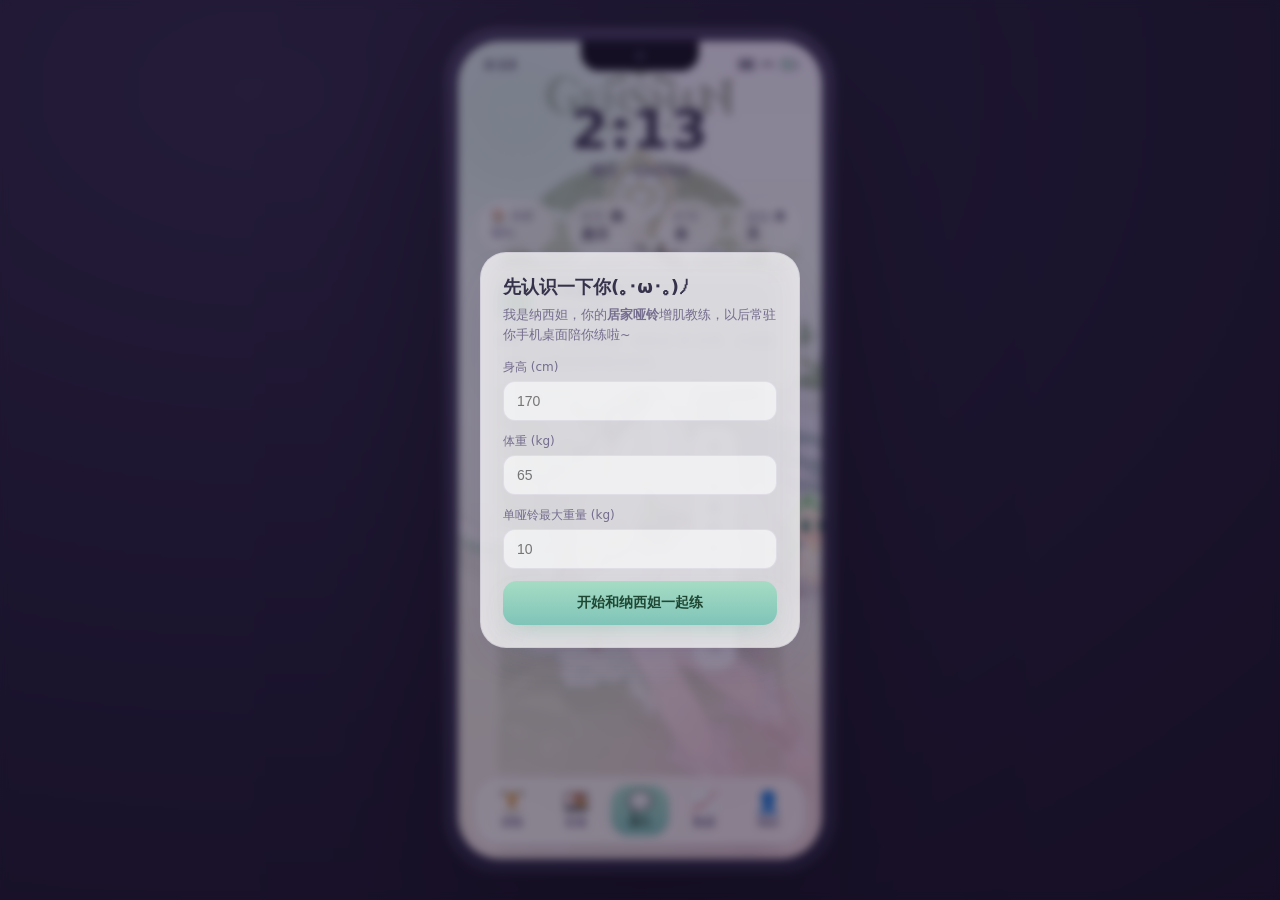
==== index.html @ 80662815 "v7.8: AI 视觉识别（可插拔+二次校验+降级）+ 自定义动作 + 体重曲线 + 分层 SVG 自绘桌宠形象，129 项自检全通过 由 tools/push.js 提交" ====
<!DOCTYPE html>
<!--
  薄肌日记 v7.8 · 桌宠常驻「居家哑铃」健身 App
  主界面 = 手机桌面常驻二次元桌宠（纳西妲，沿用 v6 官方素材，溯源见 assets/CREDITS.md）
  角色素材：miHoYo《原神》纳西妲官方立绘/头像（static.wikia.nocookie.net/gensin-impact，经 Fandom API 获取直链）
  纯前端单页 · localStorage 持久化 · 无构建步骤
-->
<html lang="zh-CN">
<head>
<meta charset="UTF-8">
<meta name="viewport" content="width=device-width, initial-scale=1.0, viewport-fit=cover">
<meta name="theme-color" content="#F3F0FB">
<link rel="manifest" href="manifest.json">
<link rel="apple-touch-icon" href="assets/icon.svg">
<title>薄肌日记 · 纳西妲的居家哑铃健身桌宠</title>
<link rel="stylesheet" href="styles.css">
</head>
<body>
<div class="stage">
  <!-- 手机外壳 mockup -->
  <div class="phone" id="phone">
    <div class="bezel">
      <div class="notch"><span class="cam"></span></div>
      <div class="screen" id="screen">

        <!-- 桌面壁纸（纳西妲官方卡，模糊作底） -->
        <div class="wallpaper" id="wallpaper"></div>
        <div class="glow g1"></div><div class="glow g2"></div><div class="glow g3"></div>

        <!-- 状态栏 -->
        <div class="statusbar">
          <span id="sb-time">9:41</span>
          <span class="sb-right"><i class="sig"></i><i class="wifi"></i><i class="bat"></i></span>
        </div>

        <!-- 桌面主屏（桌宠即主界面） -->
        <main class="homescreen" id="home">
          <div class="clock-widget">
            <div class="c-time" id="c-time">9:41</div>
            <div class="c-date" id="c-date">周日 · 9月27日</div>
          </div>
          <div class="home-stats" id="home-stats"><!-- 今日三连：训练日/已打卡/连续 --></div>
          <div class="home-card" id="home-today"><!-- 今日训练速览：一眼看到当天动作 --></div>

          <!-- 常驻浮层桌宠（可拖拽、吸附、记忆位置） -->
          <div class="pet" id="pet" role="button" aria-label="纳西妲桌宠" tabindex="0">
            <div class="pet-bubble" id="pet-bubble"></div>
            <div class="pet-body">
              <img class="pet-img" id="pet-img" src="assets/nahida-icon.webp" alt="纳西妲">
              <div class="pet-ring"></div>
              <div class="pet-mood" id="pet-mood">✦</div>
              <!-- 招牌发饰宝珠（纳西妲标志）+ 草元素粒子：让桌宠“活起来”（轻量 Live2D 等效） -->
              <span class="pet-akuma a1"></span>
              <span class="pet-akuma a2"></span>
            </div>
            <div class="pet-particles" aria-hidden="true"><i></i><i></i><i></i></div>
            <div class="pet-shadow"></div>
          </div>

          <!-- 底部 dock：从桌宠展开的各模块入口 -->
          <nav class="dock" id="dock">
            <button class="dock-item" data-go="training"><span class="di">🏋️</span><b>训练</b></button>
            <button class="dock-item" data-go="diet"><span class="di">🍱</span><b>饮食</b></button>
            <button class="dock-item pet-talk" id="pet-talk"><span class="di">💬</span><b>聊天</b></button>
            <button class="dock-item" data-go="data"><span class="di">📈</span><b>数据</b></button>
            <button class="dock-item" data-go="profile"><span class="di">👤</span><b>我的</b></button>
          </nav>
        </main>

        <!-- 助手对话面板（点宠物或聊天展开） -->
        <section class="panel assistant" id="assistant" aria-hidden="true">
          <header class="panel-head">
            <img class="ph-av" src="assets/nahida-icon.webp" alt="">
            <div class="ph-meta"><b>纳西妲</b><span id="ph-status">在线 · 你的增肌教练</span></div>
            <button class="ph-close" data-close="assistant">✕</button>
          </header>
          <div class="chat" id="chat"></div>
          <div class="quick" id="quick"></div>
          <div class="chat-input">
            <input id="chat-text" type="text" placeholder="问纳西妲任何训练/营养问题…" maxlength="80">
            <button id="chat-send">发送</button>
          </div>
        </section>

        <!-- 通用模块面板（训练/饮食/数据/我的） -->
        <section class="panel module" id="module" aria-hidden="true">
          <header class="panel-head">
            <button class="ph-back" data-close="module">‹</button>
            <div class="ph-meta"><b id="mod-title">模块</b><span id="mod-sub"></span></div>
            <button class="ph-close" data-close="module">✕</button>
          </header>
          <div class="mod-body" id="mod-body"></div>
        </section>

        <!-- 训练页内部：周历 + 当日动作（在 module 内渲染） -->
      </div>
    </div>
  </div>
</div>

<!-- 首启引导 -->
<div class="modal-mask" id="onboard" aria-hidden="true">
  <div class="modal">
    <h3>先认识一下你(｡･ω･｡)ﾉ</h3>
    <p class="sub">我是纳西妲，你的<b>居家哑铃</b>增肌教练，以后常驻你手机桌面陪你练啦~</p>
    <label>身高 (cm)<input id="ob-h" type="number" inputmode="decimal" placeholder="170"></label>
    <label>体重 (kg)<input id="ob-w" type="number" inputmode="decimal" placeholder="65"></label>
    <label>单哑铃最大重量 (kg)<input id="ob-d" type="number" inputmode="decimal" placeholder="10"></label>
    <button class="btn-grad" id="ob-save">开始和纳西妲一起练</button>
  </div>
</div>

<!-- 训练完成弹窗 -->
<div class="modal-mask" id="done-modal" aria-hidden="true">
  <div class="modal">
    <div class="done-emoji" id="done-emoji">🎉</div>
    <h3 id="done-title">今日训练完成！</h3>
    <p class="sub" id="done-sub"></p>
    <div class="done-stats" id="done-stats"></div>
    <button class="btn-grad" id="done-ok">收到~</button>
  </div>
</div>

<!-- 食物记录面板（v7.8 识别结果页：拍照/相册 → 条码/历史/本地库匹配 + 置信度 → 校正 → 确认） -->
<div class="modal-mask sheet" id="food-sheet" aria-hidden="true">
  <div class="modal">
    <h3>记录食物</h3>
    <p class="sub">拍照留档后按条码 / 历史 / 食物库匹配并标注置信度；低置信度会明确提示，名称份量热量都能改。</p>
    <div class="food-list" id="food-list"></div>
    <button class="btn-grad ghost" id="food-close">取消</button>
  </div>
</div>

<!-- 拍照取景隐藏入口（饮食页拍照记录用） -->

<!-- 组间休息计时器 -->
<div class="rest-timer hidden" id="rest-timer">
  <div class="rt-ring"><span id="rt-sec">60</span></div>
  <div class="rt-label">组间休息</div>
  <button id="rt-skip">跳过</button>
</div>

<!-- toast -->
<div class="toast hidden" id="toast"></div>

<script src="app.js"></script>
</body>
</html>
---- styles.css ----
/* ============================================================
   薄肌日记 v7 · styles.css
   手机外壳 mockup + 模拟桌面 + 常驻浮层桌宠（纳西妲）
   二次元玻璃拟态 · 霓虹 token（与 v6 一致）
   ============================================================ */
:root{
  --mint:#A6DCC4; --mint2:#7FC4B8; --pink:#E7A7BF; --pink2:#F3C3D4;
  --lav:#C2B6EA; --amber:#E9B47E;
  --bg1:#E6F2EC; --bg2:#ECE7F7; --bg3:#FBEAF1;
  --ink:#36324C; --ink2:#756D8E; --faint:#9F98B3;
  --glass:rgba(255,255,255,.6); --glass2:rgba(255,255,255,.78);
  --line:rgba(110,92,150,.12); --dash:rgba(110,92,150,.18);
  --sh:0 16px 46px -24px rgba(88,62,122,.34);
  --glow-mint:0 10px 26px -10px rgba(120,196,168,.5);
  --glow-pink:0 10px 26px -10px rgba(231,167,191,.44);
  --radius:26px; --radius-sm:16px;
  --ease:cubic-bezier(.22,.9,.3,1);
}
*{box-sizing:border-box;margin:0;padding:0;-webkit-tap-highlight-color:transparent;}
html,body{height:100%;}
body{
  font-family:"PingFang SC","Hiragino Sans GB","Microsoft YaHei",system-ui,sans-serif;
  background:radial-gradient(120% 120% at 20% 10%,#2a2440 0%,#171327 60%,#0e0b18 100%);
  color:var(--ink); display:flex; align-items:center; justify-content:center;
  min-height:100vh; padding:24px; overflow:hidden;
}

/* ---------- 手机外壳 ---------- */
.stage{perspective:1600px;}
.phone{filter:drop-shadow(0 40px 80px rgba(0,0,0,.55));}
.bezel{
  width:390px; height:844px; border-radius:54px; padding:13px;
  background:linear-gradient(160deg,#3a3354,#1c1830);
  position:relative; box-shadow:inset 0 0 0 2px rgba(255,255,255,.06), inset 0 2px 6px rgba(255,255,255,.12);
}
.notch{position:absolute; top:13px; left:50%; transform:translateX(-50%); width:118px; height:30px;
  background:#0c0a16; border-radius:0 0 18px 18px; z-index:60; display:flex; align-items:center; justify-content:center;}
.notch .cam{width:9px;height:9px;border-radius:50%;background:radial-gradient(circle at 35% 30%,#3a3a55,#0a0a14);box-shadow:0 0 0 2px rgba(255,255,255,.06);}
.screen{
  width:100%; height:100%; border-radius:42px; overflow:hidden; position:relative;
  background:#0e0b18; isolation:isolate;
}

/* ---------- 壁纸 ---------- */
.wallpaper{position:absolute; inset:0; z-index:0;
  background:url('assets/nahida-card.webp') center 18% / cover no-repeat;
  filter:saturate(.9) brightness(1.02);}
.wallpaper::after{content:""; position:absolute; inset:0;
  background:linear-gradient(180deg,rgba(236,228,251,.55) 0%,rgba(220,243,236,.35) 38%,rgba(252,230,240,.78) 100%);}
.glow{position:absolute; border-radius:50%; filter:blur(50px); z-index:1; opacity:.4; pointer-events:none;}
.glow.g1{width:240px;height:240px;background:var(--mint);top:-50px;left:-60px;}
.glow.g2{width:220px;height:220px;background:var(--pink);bottom:-30px;right:-50px;}
.glow.g3{width:180px;height:180px;background:var(--lav);top:42%;right:-40px;}

/* ---------- 状态栏 ---------- */
.statusbar{position:absolute; top:0; left:0; right:0; height:46px; z-index:30;
  display:flex; align-items:center; justify-content:space-between; padding:0 26px;
  font-size:13px; font-weight:600; color:var(--ink); pointer-events:none;}
.sb-right{display:flex; gap:6px; align-items:center;}
.sb-right i{display:block; width:15px; height:11px; opacity:.8;}
.sig{background:linear-gradient(90deg,var(--ink) 0 3px,transparent 3px 4px,var(--ink) 4px 7px,transparent 7px 8px,var(--ink) 8px 11px,transparent 11px 12px,var(--ink) 12px 15px); -webkit-mask:none;}
.wifi{background:radial-gradient(circle at 50% 100%,var(--ink) 0 60%,transparent 62%);clip-path:polygon(50% 0,100% 55%,80% 80%,50% 45%,20% 80%,0 55%);}
.bat{width:22px;height:11px;border:1.5px solid var(--ink);border-radius:3px;position:relative;background:linear-gradient(90deg,var(--mint) 0 75%,transparent 75%);}
.bat::after{content:"";position:absolute;right:-3px;top:3px;width:2px;height:5px;background:var(--ink);border-radius:0 2px 2px 0;}

/* ---------- 桌面主屏 ---------- */
.homescreen{position:absolute; inset:0; z-index:10; padding:54px 18px 18px;
  display:flex; flex-direction:column; align-items:center;}
.clock-widget{margin-top:8px; text-align:center;}
.c-time{font-size:54px; font-weight:700; letter-spacing:1px; color:var(--ink); text-shadow:0 2px 10px rgba(255,255,255,.5); line-height:1;}
.c-date{margin-top:6px; font-size:14px; color:var(--ink2); font-weight:600;}
.home-stats{display:flex; gap:10px; margin-top:18px;}
.hs-pill{background:var(--glass); backdrop-filter:blur(14px); border:1px solid var(--line);
  border-radius:999px; padding:8px 14px; font-size:12px; color:var(--ink2); box-shadow:var(--sh);}
.hs-pill b{color:var(--ink); font-size:14px;}

/* 今日训练速览卡（桌宠之家主信息） */
.home-card{width:100%; max-width:320px; margin-top:14px; padding:14px 16px;
  background:var(--glass2); backdrop-filter:blur(18px); border:1px solid var(--line);
  border-radius:var(--radius-sm); box-shadow:var(--sh); text-align:left;}
.hc-head{display:flex; align-items:center; gap:10px;}
.hc-ic{font-size:22px; width:38px; height:38px; flex:0 0 38px; display:flex; align-items:center; justify-content:center;
  background:linear-gradient(180deg,var(--mint),var(--mint2)); border-radius:12px; box-shadow:0 6px 16px -8px rgba(120,196,168,.6);}
.hc-head b{display:block; font-size:15px; color:var(--ink);}
.hc-head > div{display:flex; flex-direction:column; gap:2px; min-width:0;}
.hc-head > div span{font-size:11.5px; color:var(--ink2); overflow:hidden; text-overflow:ellipsis; white-space:nowrap;}
.hc-go{margin-left:auto; border:0; background:var(--glass); color:var(--ink2); font-size:12px; font-weight:600;
  padding:7px 12px; border-radius:12px; cursor:pointer; flex:0 0 auto;}
.hc-go:active{transform:scale(.96);}
.hc-sub{font-size:12.5px; color:var(--ink2); line-height:1.7; margin-top:10px;}
.hc-chips{display:flex; flex-wrap:wrap; gap:6px; margin-top:10px;}
.hc-chip{font-size:11.5px; color:var(--ink2); background:var(--glass); border:1px solid var(--line);
  padding:5px 9px; border-radius:999px; white-space:nowrap;}
.hc-chip.on{color:#1f4733; background:linear-gradient(180deg,var(--mint),var(--mint2)); border-color:transparent;}
.hc-chip.more{color:var(--faint);}
.hc-bar{height:6px; border-radius:6px; background:var(--glass); margin-top:12px; overflow:hidden;}
.hc-bar i{display:block; height:100%; border-radius:6px; background:linear-gradient(90deg,var(--mint),var(--mint2)); transition:width .5s var(--ease);}

/* ---------- 常驻桌宠 ---------- */
.pet{position:absolute; left:50%; top:46%; width:126px; height:150px; z-index:40;
  transform:translate(-50%,-50%); cursor:grab; touch-action:none; user-select:none;
  transition:left .45s var(--ease), top .45s var(--ease), filter .25s;}
.pet:active{cursor:grabbing;}
.pet.dragging{transition:none;}
.pet-bubble{position:absolute; top:-16px; left:50%; transform:translate(-50%,-100%);
  max-width:196px; padding:10px 15px; background:rgba(255,255,255,.9); backdrop-filter:blur(18px);
  border:1px solid rgba(150,130,180,.14); border-radius:18px; box-shadow:0 10px 30px -14px rgba(80,55,120,.4);
  font-size:13px; line-height:1.55; color:var(--ink); text-align:center; opacity:0;
  transition:opacity .35s var(--ease), transform .35s var(--ease); pointer-events:none; z-index:5;}
.pet-bubble.show{opacity:1; transform:translate(-50%,-108%);}
.pet-bubble::after{content:""; position:absolute; bottom:-6px; left:50%; transform:translateX(-50%);
  border:6px solid transparent; border-top-color:rgba(255,255,255,.9);}
/* 边缘停靠时气泡朝向屏内，避免出屏 */
.pet.edge-l .pet-bubble{top:50%; left:100%; transform:translate(10px,-50%);}
.pet.edge-l .pet-bubble.show{transform:translate(14px,-50%);}
.pet.edge-l .pet-bubble::after{left:auto; right:100%; top:50%; bottom:auto; transform:translateY(-50%);
  border:6px solid transparent; border-right-color:rgba(255,255,255,.9);}
.pet.edge-r .pet-bubble{top:50%; left:auto; right:100%; transform:translate(-10px,-50%);}
.pet.edge-r .pet-bubble.show{transform:translate(-14px,-50%);}
.pet.edge-r .pet-bubble::after{left:100%; right:auto; top:50%; bottom:auto; transform:translateY(-50%);
  border:6px solid transparent; border-left-color:rgba(255,255,255,.9);}
.pet-body{position:relative; width:100%; height:128px; display:flex; align-items:center; justify-content:center;
  transition:transform .4s var(--ease);}
.pet-img{width:104px; height:104px; object-fit:contain; filter:drop-shadow(0 14px 22px rgba(90,55,130,.26));
  transition:transform .4s var(--ease);}
.pet-ring{position:absolute; left:50%; top:50%; width:120px; height:120px; transform:translate(-50%,-50%);
  border-radius:50%; opacity:0; transition:opacity .4s; pointer-events:none;
  background:radial-gradient(circle at 50% 50%, rgba(167,220,196,.5) 0%, rgba(167,220,196,0) 66%);}
.pet.mood-think .pet-ring,.pet.mood-expect .pet-ring{opacity:.85; animation:breathe 3.4s ease-in-out infinite;}
.pet-mood{position:absolute; left:50%; top:-6px; transform:translateX(-50%);
  font-size:22px; filter:drop-shadow(0 2px 4px rgba(0,0,0,.3)); opacity:0; transition:opacity .3s;}
.pet.mood-cheer .pet-mood,.pet.mood-proud .pet-mood,.pet.mood-wave .pet-mood{opacity:1;}
.pet-shadow{position:absolute; bottom:2px; left:50%; transform:translateX(-50%);
  width:70px; height:14px; border-radius:50%; background:rgba(60,30,90,.28); filter:blur(6px);}
/* 情绪态动画 */
.pet.mood-happy .pet-img{animation:bob 2.4s var(--ease) infinite;}
.pet.mood-cheer .pet-img{animation:cheer .7s var(--ease) infinite;}
.pet.mood-proud .pet-img{animation:bob 2s var(--ease) infinite;}
.pet.mood-wave .pet-img{animation:wave 1s var(--ease) 2;}
.pet.mood-expect .pet-img{animation:look 3s var(--ease) infinite;}
.pet.mood-think .pet-img{animation:bob 3.4s var(--ease) infinite;}
.pet.mood-sad .pet-img{animation:none; transform:translateY(4px) rotate(-3deg); filter:drop-shadow(0 8px 14px rgba(80,40,120,.4)) saturate(.85);}
.pet.mood-sleep{opacity:.82;}
.pet.mood-sleep .pet-img{animation:breathe 4s ease-in-out infinite; filter:drop-shadow(0 6px 12px rgba(80,40,120,.3)) grayscale(.15);}
.pet.mood-sleep .pet-mood::after{content:"💤";}
@keyframes bob{0%,100%{transform:translateY(0)}50%{transform:translateY(-9px)}}
@keyframes cheer{0%,100%{transform:translateY(0) rotate(-4deg)}50%{transform:translateY(-14px) rotate(4deg)}}
@keyframes wave{0%,100%{transform:translateY(0) rotate(0)}25%{transform:translateY(-6px) rotate(-12deg)}75%{transform:translateY(-6px) rotate(12deg)}}
@keyframes look{0%,100%{transform:translateX(0)}40%{transform:translateX(8px)}70%{transform:translateX(-8px)}}
@keyframes breathe{0%,100%{transform:translateY(0) scale(1)}50%{transform:translateY(3px) scale(1.03)}}
@keyframes spin{to{transform:translate(-50%,-50%) rotate(360deg)}}
/* 侧边探头吸附（仅左右两缘）：角色保持直立、头朝屏内（非吸附侧），半身探出由
   .screen overflow:hidden 裁切；右缘时 .pet-body 水平镜像让脸转向屏内 */
.pet.edge-l .pet-body{ transform:none; }
.pet.edge-r .pet-body{ transform:scaleX(-1); }
/* 悬停时向屏内多探一点 */
.pet.edge-l.peek-more .pet-body{ transform:translateX(13px); }
.pet.edge-r.peek-more .pet-body{ transform:translateX(-13px) scaleX(-1); }
/* 贴侧缘时没有"地面"，隐藏投影 */
.pet.edge-l .pet-shadow,.pet.edge-r .pet-shadow{ opacity:0; }
.pet.dragging .pet-img{ animation:none !important; transform:scale(.93) rotate(-2deg); }
.pet.hover-pulse{ filter:drop-shadow(0 0 12px rgba(167,220,196,.55)); }

/* v7.3 桌宠“活起来”：招牌发饰宝珠浮动 + 草元素粒子上升（轻量 Live2D 等效，主题化） */
.pet-akuma{position:absolute; width:10px; height:10px; border-radius:50%; top:10px; z-index:3; pointer-events:none;
  background:radial-gradient(circle at 35% 30%, #fff, var(--mint)); box-shadow:0 0 9px rgba(167,220,196,.85);
  animation:akuma 3.2s ease-in-out infinite;}
.pet-akuma.a1{left:4px; animation-delay:0s;}
.pet-akuma.a2{right:4px; animation-delay:.8s; background:radial-gradient(circle at 35% 30%, #fff, var(--pink)); box-shadow:0 0 9px rgba(231,167,191,.85);}
@keyframes akuma{0%,100%{transform:translateY(0) rotate(0)}50%{transform:translateY(-8px) rotate(10deg)}}
.pet-particles{position:absolute; left:50%; top:42%; transform:translateX(-50%); width:1px; height:1px; z-index:2; pointer-events:none;}
.pet-particles i{position:absolute; width:5px; height:5px; border-radius:50%; opacity:0;
  background:rgba(167,220,196,.95); box-shadow:0 0 6px rgba(167,220,196,.9); animation:floatup 4.6s ease-in infinite;}
.pet-particles i:nth-child(2){left:16px; animation-delay:1.6s; background:rgba(231,167,191,.9); box-shadow:0 0 6px rgba(231,167,191,.9);}
.pet-particles i:nth-child(3){left:-16px; animation-delay:3.1s; background:rgba(194,182,234,.9); box-shadow:0 0 6px rgba(194,182,234,.9);}
@keyframes floatup{0%{opacity:0; transform:translateY(0) scale(.6)}18%{opacity:.95}100%{opacity:0; transform:translateY(-48px) scale(1)}}

/* ---------- dock ---------- */
.dock{position:absolute; bottom:14px; left:50%; transform:translateX(-50%); z-index:35;
  display:flex; gap:6px; padding:8px; background:var(--glass); backdrop-filter:blur(18px);
  border:1px solid var(--line); border-radius:26px; box-shadow:var(--sh);}
.dock-item{background:transparent; border:0; border-radius:18px; padding:6px 10px; width:58px;
  display:flex; flex-direction:column; align-items:center; gap:3px; cursor:pointer; color:var(--ink2);
  font-size:11px; transition:transform .2s, background .2s;}
.dock-item .di{font-size:21px; line-height:1;}
.dock-item b{font-weight:600;}
.dock-item:active{transform:scale(.92);}
.dock-item.pet-talk{background:linear-gradient(180deg,var(--mint),var(--mint2)); color:#1f4733;}
.dock-item.pet-talk .di{filter:drop-shadow(0 1px 2px rgba(0,0,0,.2));}

/* ---------- 面板（助手 / 模块） ---------- */
.panel{position:absolute; inset:0; z-index:50; background:linear-gradient(180deg,#F3F0FB,#E9E2F7);
  display:flex; flex-direction:column; transform:translateY(100%); opacity:0; pointer-events:none;
  transition:transform .42s var(--ease), opacity .3s; padding-top:46px;}
.panel.open{transform:translateY(0); opacity:1; pointer-events:auto;}
.panel-head{display:flex; align-items:center; gap:10px; padding:12px 16px; border-bottom:1px dashed var(--dash);}
.ph-av{width:40px;height:40px;border-radius:50%;object-fit:cover;box-shadow:var(--glow-mint);}
.ph-meta{flex:1; display:flex; flex-direction:column;}
.ph-meta b{font-size:15px; color:var(--ink);}
.ph-meta span{font-size:11px; color:var(--ink2);}
.ph-close,.ph-back{width:34px;height:34px;border:0;border-radius:50%;background:var(--glass);
  color:var(--ink); font-size:16px; cursor:pointer; box-shadow:var(--line) 0 0 0 1px;}
.ph-close:active,.ph-back:active{transform:scale(.9);}

/* 助手对话 */
.chat{flex:1; overflow-y:auto; padding:16px; display:flex; flex-direction:column; gap:12px;}
.msg{max-width:80%; padding:10px 14px; border-radius:18px; font-size:13.5px; line-height:1.6; white-space:pre-wrap; word-break:break-word;}
.msg b{font-weight:700; color:var(--pink);}
.msg .ev{display:inline-block; margin-top:6px; padding:2px 9px; font-size:10px; border-radius:999px;
  background:rgba(123,227,168,.2); color:#1c7a5e; font-weight:700;}
.msg.bot{align-self:flex-start; background:var(--glass2); border:1px solid var(--line); border-bottom-left-radius:6px;}
.msg.user{align-self:flex-end; background:linear-gradient(180deg,var(--mint),var(--mint2)); color:#1f4733; border-bottom-right-radius:6px;}
.msg.bot .av{width:26px;height:26px;border-radius:50%;vertical-align:middle;margin-right:6px;}
.quick{display:flex; gap:8px; overflow-x:auto; padding:0 16px 10px; flex-shrink:0;}
.quick button{flex-shrink:0; padding:7px 13px; border:1px solid var(--line); background:var(--glass);
  border-radius:999px; font-size:12px; color:var(--ink2); cursor:pointer; white-space:nowrap;}
.quick button:active{transform:scale(.94);}
.chat-input{display:flex; gap:8px; padding:10px 16px 18px; border-top:1px dashed var(--dash);}
.chat-input input{flex:1; border:1px solid var(--line); background:var(--glass); border-radius:14px;
  padding:11px 14px; font-size:13.5px; color:var(--ink); outline:none;}
.chat-input input:focus{border-color:var(--mint); box-shadow:var(--glow-mint);}
.chat-input button{border:0; border-radius:14px; padding:0 18px; font-size:13.5px; font-weight:700;
  color:#1f4733; background:linear-gradient(180deg,var(--mint),var(--mint2)); cursor:pointer;}
.chat-input button:active{transform:scale(.96);}

/* 模块体 */
.mod-body{flex:1; overflow-y:auto; padding:16px; display:flex; flex-direction:column; gap:14px;}

/* 通用卡 */
.card{background:var(--glass2); backdrop-filter:blur(12px); border:1px solid var(--line);
  border-radius:var(--radius-sm); padding:14px; box-shadow:var(--sh);}
.card h4{font-size:14px; color:var(--ink); margin-bottom:8px; display:flex; align-items:center; gap:6px;}
.card h4 .tag{font-size:10px; padding:2px 8px; border-radius:999px; background:rgba(240,114,158,.16); color:var(--pink); font-weight:700;}
.dash{height:1px; background:repeating-linear-gradient(90deg,var(--dash) 0 6px,transparent 6px 12px); margin:10px 0;}

/* 周历 */
.week{display:flex; gap:6px;}
.wday{flex:1; aspect-ratio:1; border-radius:14px; background:var(--glass); border:1px solid var(--line);
  display:flex; flex-direction:column; align-items:center; justify-content:center; gap:2px; cursor:pointer;
  font-size:11px; color:var(--ink2); position:relative; transition:transform .2s;}
.wday .wd-d{font-size:15px; font-weight:700; color:var(--ink);}
.wday.today{border-color:var(--mint); box-shadow:var(--glow-mint);}
.wday.sel{background:linear-gradient(180deg,var(--mint),var(--mint2)); color:#1f4733;}
.wday.sel .wd-d{color:#063;}
.wday.done::after{content:"✓"; position:absolute; top:4px; right:6px; font-size:11px; color:var(--mint);}
.wday.sel.done::after{color:#063;}

/* 动作卡 */
.ex{background:var(--glass2); border:1px solid var(--line); border-radius:var(--radius-sm); padding:13px; box-shadow:var(--sh);}
.ex-top{display:flex; align-items:center; gap:10px;}
.ex-no{width:26px;height:26px;border-radius:50%;background:linear-gradient(135deg,var(--lav),var(--pink));color:#fff;
  display:flex;align-items:center;justify-content:center;font-size:12px;font-weight:700;flex-shrink:0;}
.ex-name{font-size:14px;font-weight:700;color:var(--ink);}
.ex-sets{margin-left:auto;font-size:12px;color:var(--ink2);}
.ex-kv{display:grid;grid-template-columns:auto 1fr;gap:4px 10px;margin-top:9px;font-size:12px;line-height:1.5;}
.ex-kv .k{color:var(--faint);}
.ex-kv .v{color:var(--ink);}
.ex-kv .v.ok{color:#1c7a5e;}
.ex-kv .v.warn{color:#c0392b;}
.ex-video{display:inline-flex;align-items:center;gap:5px;margin-top:9px;font-size:12px;color:var(--pink);
  text-decoration:underline; text-underline-offset:3px; cursor:pointer;}
.ex-do{margin-top:10px;width:100%;border:0;border-radius:12px;padding:9px;font-size:13px;font-weight:700;
  color:#1f4733;background:linear-gradient(180deg,var(--mint),var(--mint2));cursor:pointer;}
.ex-do.done{background:var(--glass);color:var(--faint);}
.ex-weight{margin-top:8px;display:flex;gap:6px;align-items:center;font-size:12px;color:var(--ink2);}
.ex-weight input{width:64px;border:1px solid var(--line);border-radius:10px;padding:6px 8px;font-size:12px;background:var(--glass);color:var(--ink);outline:none;}
/* v7.3 计划可编辑 + 渐进超负荷 */
.plan-edit-btn{margin-top:10px;width:100%;border:1px solid var(--mint);background:var(--glass);color:#1f4733;
  border-radius:12px;padding:8px;font-size:12.5px;font-weight:600;cursor:pointer;}
.plan-edit-btn:active{transform:scale(.97);}
.ex-edit{display:flex;gap:8px;align-items:center;margin-top:8px;font-size:12px;color:var(--ink2);}
.ex-edit input{width:54px;border:1px solid var(--line);border-radius:10px;padding:6px 8px;font-size:12px;background:var(--glass);color:var(--ink);outline:none;}
.ex-over{margin-top:8px;font-size:11.5px;color:var(--ink2);display:flex;align-items:center;gap:8px;flex-wrap:wrap;}
.ex-over b{color:var(--pink);}
.ex-over button{border:1px solid var(--mint);background:var(--glass);color:#1f4733;border-radius:10px;padding:5px 10px;font-size:11.5px;font-weight:600;cursor:pointer;}
.ex-over button:active{transform:scale(.95);}

/* 数据页 */
.row{display:flex;justify-content:space-between;align-items:center;font-size:13px;color:var(--ink2);padding:7px 0;}
.row b{color:var(--ink);}
.chart{display:flex;align-items:flex-end;gap:8px;height:120px;padding-top:8px;}
.chart .bar{flex:1;background:linear-gradient(180deg,var(--mint),var(--mint2));border-radius:8px 8px 4px 4px;
  min-height:6px;position:relative;transition:height .5s var(--ease);}
.chart .bar span{position:absolute;top:-18px;left:0;right:0;text-align:center;font-size:10px;color:var(--ink2);}

/* 我的页 */
.profile-head{display:flex;flex-direction:column;align-items:center;gap:8px;padding:8px 0 4px;}
.profile-head img{width:84px;height:84px;border-radius:50%;object-fit:cover;box-shadow:var(--glow-pink);}
.profile-head b{font-size:18px;color:var(--ink);}
.profile-head span{font-size:12px;color:var(--ink2);}
.list-row{display:flex;align-items:center;gap:10px;padding:12px 4px;border-bottom:1px dashed var(--dash);font-size:13.5px;color:var(--ink);}
.list-row .lr-ic{font-size:18px;}
.list-row .lr-ar{margin-left:auto;color:var(--faint);}

/* 弹窗（fixed：跟随视口，避免手机上出现整页滚动） */
.modal-mask{position:fixed;inset:0;z-index:80;background:rgba(30,20,50,.5);backdrop-filter:blur(4px);
  display:flex;align-items:center;justify-content:center;opacity:0;pointer-events:none;transition:opacity .3s;padding:24px;}
.modal-mask.show{opacity:1;pointer-events:auto;}
.modal{width:100%;max-width:320px;background:var(--glass2);backdrop-filter:blur(20px);border:1px solid var(--line);
  border-radius:var(--radius);padding:22px;box-shadow:var(--sh);transform:translateY(14px) scale(.96);transition:transform .35s var(--ease);}
.modal-mask.show .modal{transform:translateY(0) scale(1);}
.modal h3{font-size:18px;color:var(--ink);margin-bottom:6px;}
.modal .sub{font-size:12.5px;color:var(--ink2);line-height:1.6;margin-bottom:14px;}
.modal label{display:block;font-size:12px;color:var(--ink2);margin-bottom:12px;}
.modal label input{width:100%;margin-top:5px;border:1px solid var(--line);border-radius:12px;padding:11px 13px;
  font-size:14px;background:var(--glass);color:var(--ink);outline:none;}
.modal label input:focus{border-color:var(--mint);box-shadow:var(--glow-mint);}
.btn-grad{width:100%;border:0;border-radius:14px;padding:13px;font-size:14px;font-weight:700;color:#1f4733;
  background:linear-gradient(180deg,var(--mint),var(--mint2));cursor:pointer;box-shadow:0 10px 24px -12px rgba(120,196,168,.55);}
.btn-grad:active{transform:scale(.97);}
.done-emoji{font-size:46px;text-align:center;margin-bottom:6px;}
.done-stats{display:flex;gap:8px;margin:14px 0;}
.done-stats .ds{flex:1;background:var(--glass);border-radius:14px;padding:10px;text-align:center;}
.done-stats .ds b{display:block;font-size:20px;color:var(--ink);}
.done-stats .ds span{font-size:11px;color:var(--ink2);}

/* 休息计时器 */
.rest-timer{position:fixed;top:50%;left:50%;transform:translate(-50%,-50%);z-index:70;
  background:var(--glass2);backdrop-filter:blur(18px);border:1px solid var(--line);border-radius:24px;
  padding:22px 26px;display:flex;flex-direction:column;align-items:center;gap:10px;box-shadow:var(--sh);}
.rt-ring{width:96px;height:96px;border-radius:50%;display:flex;align-items:center;justify-content:center;
  background:conic-gradient(var(--mint) var(--p,100%),rgba(255,255,255,.3) 0);font-size:30px;font-weight:700;color:var(--ink);}
.rt-label{font-size:13px;color:var(--ink2);}
.rest-timer button{border:1px solid var(--line);background:var(--glass);border-radius:12px;padding:7px 18px;font-size:12px;color:var(--ink);cursor:pointer;}

/* 底部弹出面板（食物选择）：内容超长时自身滚动，不撑出整页 */
.modal-mask.sheet{align-items:flex-end; padding:0;}
.modal-mask.sheet .modal{max-width:100%; border-radius:22px 22px 0 0; padding:18px 16px calc(16px + env(safe-area-inset-bottom));}
.food-list{max-height:42vh; overflow-y:auto; display:flex; flex-direction:column; gap:2px; margin-bottom:12px;}
.food-row{display:flex; align-items:center; gap:10px; padding:9px 2px; border-bottom:1px dashed var(--dash);}
.fr-m{flex:1; display:flex; flex-direction:column; min-width:0;}
.fr-m b{font-size:13.5px; color:var(--ink);}
.fr-m span{font-size:11px; color:var(--faint);}
.fr-a{display:flex; align-items:center; gap:6px; flex:0 0 auto;}
.fr-a input{width:54px; border:1px solid var(--line); border-radius:10px; padding:6px 8px; font-size:12.5px;
  background:var(--glass); color:var(--ink); outline:none;}
.fr-a button{border:0; border-radius:10px; padding:7px 12px; font-size:12px; font-weight:700;
  color:#1f4733; background:linear-gradient(180deg,var(--mint),var(--mint2)); cursor:pointer;}
.btn-grad.ghost{background:var(--glass); color:var(--ink2); border:1px solid var(--line); box-shadow:none;}
/* 饮食条目：份数增减 + 删除（已有记录的改/删） */
.row-btns{display:flex; gap:8px;}
.row-btns .ex-do{margin:0;}
.fd-n{font-size:13.5px; color:var(--ink); min-width:0; overflow:hidden; text-overflow:ellipsis; white-space:nowrap;}
.fd-q{font-size:11.5px; color:var(--faint); margin-left:6px; white-space:nowrap;}
.fd-x{flex:0 0 auto; width:24px; height:24px; border:1px solid var(--line); background:var(--glass);
  border-radius:8px; display:flex; align-items:center; justify-content:center; font-size:14px;
  color:var(--ink2); cursor:pointer; user-select:none;}
.fd-x:active{transform:scale(.9);}
.fd-del{margin-left:6px; color:var(--faint);}

/* ============================================================
   v7.5 新增样式：饮水进度 / 拍照校正面板 / 统计格 / 月历 / 评分 / 档案编辑
   ============================================================ */
/* 饮水（ml） */
.water-bar{height:8px; border-radius:8px; background:var(--glass); overflow:hidden; margin:10px 0 12px;}
.water-bar i{display:block; height:100%; border-radius:8px;
  background:linear-gradient(90deg,#9ecbf0,#6fb1e8); transition:width .4s var(--ease);}
.ghost-btn{background:var(--glass) !important; color:var(--ink2) !important;}
/* 饮食条目照片缩略 */
.fd-ph{width:34px; height:34px; border-radius:10px; object-fit:cover; display:block;}
/* 低置信度标记（记录流内 ⚠） */
.fd-cf{font-size:10px; color:#c98a1b; margin-left:4px;}
/* v7.7 Keep 风记录流：今日汇总可视化 */
.diet-sum .sum-big{display:flex; align-items:baseline; gap:6px; margin:2px 0 8px;}
.diet-sum .sum-big b{font-size:30px; font-weight:800; color:var(--ink); letter-spacing:-.5px;}
.diet-sum .sum-big span{font-size:12px; color:var(--faint);}
.bar2{height:8px; border-radius:8px; background:var(--glass); overflow:hidden; margin:6px 0 10px;}
.bar2 i{display:block; height:100%; border-radius:8px; transition:width .4s var(--ease);}
.bar2.k i{background:linear-gradient(90deg,#b9a6f2,#8e6fe8);}
.bar2.p i{background:linear-gradient(90deg,#9ecbf0,#6fb1e8);}
.sum-row{display:flex; align-items:center; gap:6px; font-size:12px; color:var(--ink2); margin-bottom:2px;}
.sum-row b{color:var(--ink); font-size:12.5px;}
.meal-card .row-btns .btn-grad{flex:1.4;}
.meal-card .row-btns .ex-do{flex:1;}
/* 拍照记录校正面板 */
#food-search{width:100%; border:1px solid var(--line); border-radius:12px; padding:10px 12px;
  font-size:13px; background:var(--glass); color:var(--ink); outline:none; margin-bottom:8px;}
#food-search:focus{border-color:var(--mint); box-shadow:var(--glow-mint);}
.fs-photo{display:flex; align-items:center; gap:10px; padding:8px 2px 10px; font-size:12px; color:var(--ink2);}
.fs-photo img{width:56px; height:56px; border-radius:12px; object-fit:cover; box-shadow:var(--sh);}
.fs-photo.no span{color:var(--faint);}
.fs-none{font-size:12px; color:var(--faint); padding:10px 2px;}
/* v7.7 识别结果页：照片大图 / 置信度徽章 / 低置信度提示 / 骨架屏 / 主按钮 */
.fs-hero{padding:8px 2px 10px;}
.fs-hero img{width:100%; max-height:180px; object-fit:cover; border-radius:16px; box-shadow:var(--sh); display:block;}
.fs-hero-tip{font-size:11.5px; color:var(--faint); padding-top:6px;}
.fs-actions{padding:2px 0 6px;}
.fs-actions .btn-grad{width:100%; padding:10px;}
.fs-conf{display:flex; align-items:center; gap:8px; padding:2px 0 8px; flex-wrap:wrap;}
.cf-badge{display:inline-block; padding:3px 10px; border-radius:999px; font-size:11.5px; font-weight:700; letter-spacing:.3px;}
.cf-badge.cf-hi{background:rgba(64,168,120,.16); color:#2e8a5f;}
.cf-badge.cf-mid{background:rgba(111,140,232,.16); color:#4a6fc4;}
.cf-badge.cf-lo{background:rgba(214,158,46,.18); color:#b07c14;}
.cf-badge.cf-no{background:rgba(214,90,90,.16); color:#c25454;}
.cf-src{font-size:11.5px; color:var(--faint);}
.fs-warn{font-size:11.5px; border-radius:10px; padding:8px 10px; margin-bottom:10px;
  background:rgba(111,140,232,.10); color:#4a6fc4;}
.fs-warn.warn-lo{background:rgba(214,158,46,.12); color:#a5731a;}
.fs-skel i{display:block; height:40px; border-radius:10px; margin-bottom:6px;
  background:linear-gradient(100deg, var(--glass) 40%, rgba(255,255,255,.55) 50%, var(--glass) 60%);
  background-size:200% 100%; animation:fs-shimmer 1.1s infinite linear;}
@keyframes fs-shimmer{from{background-position:120% 0;} to{background-position:-80% 0;}}
.fs-cta{width:100%; padding:12px; font-size:14.5px; letter-spacing:.5px;}
.fs-edit{border-top:1px dashed var(--dash); margin-top:6px; padding-top:10px;}
.fs-edit label{display:block; font-size:12px; color:var(--ink2); margin-bottom:8px;}
.fs-edit label input{width:100%; margin-top:4px; border:1px solid var(--line); border-radius:10px;
  padding:9px 11px; font-size:13px; background:var(--glass); color:var(--ink); outline:none;}
.fs-edit label input:focus{border-color:var(--mint); box-shadow:var(--glow-mint);}
.fs-qrow{display:flex; align-items:center; gap:8px; font-size:12.5px; color:var(--ink2); margin-bottom:10px; flex-wrap:wrap;}
.fs-qrow button{width:30px; height:30px; border:1px solid var(--line); border-radius:10px;
  background:var(--glass); color:var(--ink); font-size:15px; cursor:pointer;}
.fs-qrow button:active{transform:scale(.92);}
.fs-qrow input{width:60px; border:1px solid var(--line); border-radius:10px; padding:7px 8px;
  font-size:13px; background:var(--glass); color:var(--ink); outline:none; text-align:center;}
#fe-kcal b{color:var(--pink);}
/* 番茄ToDo 式统计格 */
.stat-grid{display:grid; grid-template-columns:1fr 1fr; gap:8px;}
.stat-tile{background:var(--glass2); border:1px solid var(--line); border-radius:var(--radius-sm);
  padding:12px 14px; box-shadow:var(--sh);}
.stat-tile b{display:block; font-size:22px; color:var(--ink); line-height:1.2;}
.stat-tile span{font-size:11px; color:var(--ink2);}
/* 月历视图 */
.cal-head{display:flex; align-items:center; justify-content:space-between; margin-bottom:8px;}
.cal-head b{font-size:14px; color:var(--ink);}
.cal-head button{width:32px; height:32px; border:1px solid var(--line); border-radius:10px;
  background:var(--glass); color:var(--ink); font-size:14px; cursor:pointer;}
.cal-head button:active{transform:scale(.92);}
.cal-week,.cal-grid{display:grid; grid-template-columns:repeat(7,1fr); gap:4px;}
.cal-week span{text-align:center; font-size:10.5px; color:var(--faint); padding:2px 0;}
.cal-day{aspect-ratio:1; border-radius:10px; background:var(--glass); border:1px solid var(--line);
  display:flex; flex-direction:column; align-items:center; justify-content:center; gap:0;
  font-size:11.5px; color:var(--ink2); cursor:pointer; position:relative; padding:0;}
.cal-day:active{transform:scale(.94);}
.cal-day.empty{background:transparent; border:0; cursor:default;}
.cal-day i{font-style:normal; font-size:9px; color:var(--mint); line-height:1;}
.cal-day.done{background:linear-gradient(180deg,var(--mint),var(--mint2)); border-color:transparent; color:#1f4733;}
.cal-day.done i{color:#0b5d3f;}
.cal-day.today{border-color:var(--pink);}
.cal-day.sel{outline:2px solid var(--pink); outline-offset:1px;}
/* 每日训练评分 */
.score-row{display:flex; align-items:center; justify-content:space-between; padding:7px 0;
  font-size:13px; color:var(--ink); border-bottom:1px dashed var(--dash);}
.score-row:last-of-type{border-bottom:0;}
.score-row .stars{display:flex; gap:4px;}
.star{font-style:normal; font-size:20px; color:rgba(140,120,170,.25); cursor:pointer; transition:color .15s;}
.star.on{color:var(--amber);}
/* 档案实时编辑 */
.pf-edit{display:grid; grid-template-columns:1fr 1fr; gap:8px; padding:8px 0 2px;}
.pf-edit label{display:flex; flex-direction:column; gap:4px; font-size:11.5px; color:var(--ink2);}
.pf-edit input{border:1px solid var(--line); border-radius:10px; padding:8px 10px;
  font-size:13px; background:var(--glass); color:var(--ink); outline:none;}
.pf-edit input:focus{border-color:var(--mint); box-shadow:var(--glow-mint);}
.pf-edit label:first-child{grid-column:1 / -1;}
#pf-av-btn{margin-top:4px;}
.fs-off-t{font-size:11.5px;color:var(--ink2);padding:8px 2px 2px;font-weight:700;}
#off-hits .food-row{background:var(--glass);border-radius:10px;padding:8px 10px;margin-bottom:4px;}

/* toast */
.toast{position:fixed;bottom:90px;left:50%;transform:translateX(-50%) translateY(10px);z-index:90;
  background:rgba(46,39,64,.92);color:#fff;font-size:13px;padding:10px 18px;border-radius:999px;opacity:0;
  transition:opacity .3s, transform .3s; pointer-events:none; max-width:80%; text-align:center;}
.toast.show{opacity:1;transform:translateX(-50%) translateY(0);}

.hidden{display:none !important;}

/* ============================================================
   P1 移动端适配：真机/窄屏时丢弃装饰外壳，App 铺满整个视口，
   等比压缩字号与间距，保证一屏可见、按钮可点（信息不减少）
   ============================================================ */
@media (max-width:560px), (pointer: coarse) and (hover: none){
  html,body{overflow:hidden;}
  body{padding:0; align-items:stretch; justify-content:stretch; min-height:100vh;
    background:#0e0b18;}
  .stage{perspective:none; width:100%; height:100vh; height:100dvh;}
  .phone{width:100%; height:100%; filter:none;}
  .bezel{width:100%; height:100%; border-radius:0; padding:0; background:transparent; box-shadow:none;}
  .notch{display:none;}
  .screen{height:100%; border-radius:0;}
  .statusbar{display:none;}                 /* 真机自带系统状态栏，去掉模拟条腾空间 */
  .homescreen{padding:calc(12px + env(safe-area-inset-top)) 12px calc(10px + env(safe-area-inset-bottom));}
  .clock-widget{margin-top:2px;}
  .c-time{font-size:40px;}
  .c-date{margin-top:4px; font-size:12.5px;}
  .home-stats{margin-top:10px; gap:7px; flex-wrap:wrap; justify-content:center;}
  .hs-pill{padding:6px 11px; font-size:11.5px;}
  .hs-pill b{font-size:13px;}
  .home-card{margin-top:10px; padding:11px 13px;}
  .hc-sub{margin-top:7px; font-size:12px; line-height:1.6;}
  .hc-chips{margin-top:7px; gap:5px;}
  .hc-bar{margin-top:8px;}
  .pet{width:104px; height:126px;}
  .pet-body{height:106px;}
  .pet-img{width:86px; height:86px;}
  .pet-ring{width:100px; height:100px;}
  .pet-bubble{max-width:172px; font-size:12.5px; padding:9px 13px;}
  .dock{bottom:calc(8px + env(safe-area-inset-bottom)); gap:2px; padding:6px;}
  .dock-item{width:54px; padding:5px 6px; font-size:10.5px;}
  .dock-item .di{font-size:19px;}
  .panel{padding-top:calc(4px + env(safe-area-inset-top));}
  .panel-head{padding:10px 12px;}
  .mod-body{padding:12px; gap:10px;}
  .card{padding:12px;}
  .chat{padding:12px; gap:9px;}
  .msg{font-size:13px; max-width:86%;}
  .chat-input{padding:8px 12px calc(10px + env(safe-area-inset-bottom));}
  .ex{padding:11px;}
  .profile-head img{width:68px; height:68px;}
  .chart{height:100px;}
  .toast{bottom:calc(76px + env(safe-area-inset-bottom));}
  .modal{padding:18px;}
}
/* 矮屏（如 320×568 / 小屏安卓）再压紧一档 */
@media (max-width:560px) and (max-height:680px){
  .c-time{font-size:32px;}
  .clock-widget{margin-top:0;}
  .home-stats{margin-top:7px;}
  .home-card{margin-top:7px;}
  .pet{width:92px; height:112px;}
  .pet-body{height:94px;}
  .pet-img{width:76px; height:76px;}
  .dock-item{width:50px;}
  .food-list{max-height:34vh;}
}

/* ===== v7.8 新增：AI 识别结果 / 体重曲线 / 自定义动作 ===== */
/* AI 识别块（结果页顶部，含骨架屏与降级文案） */
.fs-ai{background:linear-gradient(135deg,rgba(127,216,196,.10),rgba(255,157,184,.08));
  border:1px dashed rgba(127,216,196,.38); border-radius:14px; padding:10px 12px; margin:8px 0 2px;}
.fs-ai-title{font-size:12.5px; font-weight:700; color:var(--ink); display:flex; align-items:center; gap:8px;}
.fs-ai .food-row{background:var(--glass); border-radius:12px; padding:9px 10px; margin-top:8px; border-bottom:none;}
.sk-row{display:flex; gap:8px; margin-top:9px;}
.sk-row i{flex:1; height:10px; border-radius:6px; background:linear-gradient(90deg,#eee7f6,#f8f2fb,#eee7f6);
  background-size:200% 100%; animation:sk 1.2s linear infinite;}
.sk-row i:nth-child(2){animation-delay:.15s;}
.sk-row i:nth-child(3){animation-delay:.3s;}
@keyframes sk{0%{background-position:100% 0;}100%{background-position:-100% 0;}}
/* 体重曲线 */
.wt-svg{width:100%; height:auto; display:block; margin:2px 0 4px;}
.wt-stats{display:flex; gap:8px; margin-top:8px;}
.wt-stats>div{flex:1; background:var(--glass); border-radius:12px; padding:8px 4px; text-align:center;}
.wt-stats b{display:block; font-size:14px; color:var(--ink);}
.wt-stats span{font-size:10.5px; color:var(--faint);}
.wt-log{display:flex; gap:8px; align-items:center; margin-top:10px;}
.wt-log input{flex:1; min-width:0; padding:9px 12px; border-radius:12px; border:1px solid var(--dash);
  background:var(--glass); color:var(--ink); font-size:13px;}
.wt-log .btn-grad{flex:none; padding:9px 16px; font-size:13px;}
/* 自定义动作 */
.ex.myex{border:1px dashed rgba(126,177,232,.45); background:rgba(126,177,232,.05);}
.ex.myex .ex-no{background:rgba(126,177,232,.18); color:#4a7fae;}
.myex-form{margin-top:10px; padding:10px; border-radius:14px; background:var(--glass);
  display:flex; flex-direction:column; gap:8px;}
.myex-form label{display:flex; align-items:center; gap:8px; font-size:12px; color:var(--ink2);}
.myex-form input,.myex-form select{flex:1; min-width:0; padding:8px 10px; border-radius:10px;
  border:1px solid var(--dash); background:var(--card); color:var(--ink); font-size:13px;}
.mx-grid{display:grid; grid-template-columns:1fr 1fr; gap:8px;}
.mx-grid label{flex:none;}
.myex-del{flex:none; padding:8px 14px !important;}

@media (prefers-reduced-motion: reduce){
  .pet-img,.pet-ring,.glow,.pet-akuma,.pet-particles i{animation:none !important;}
  *{transition-duration:.01ms !important;}
}
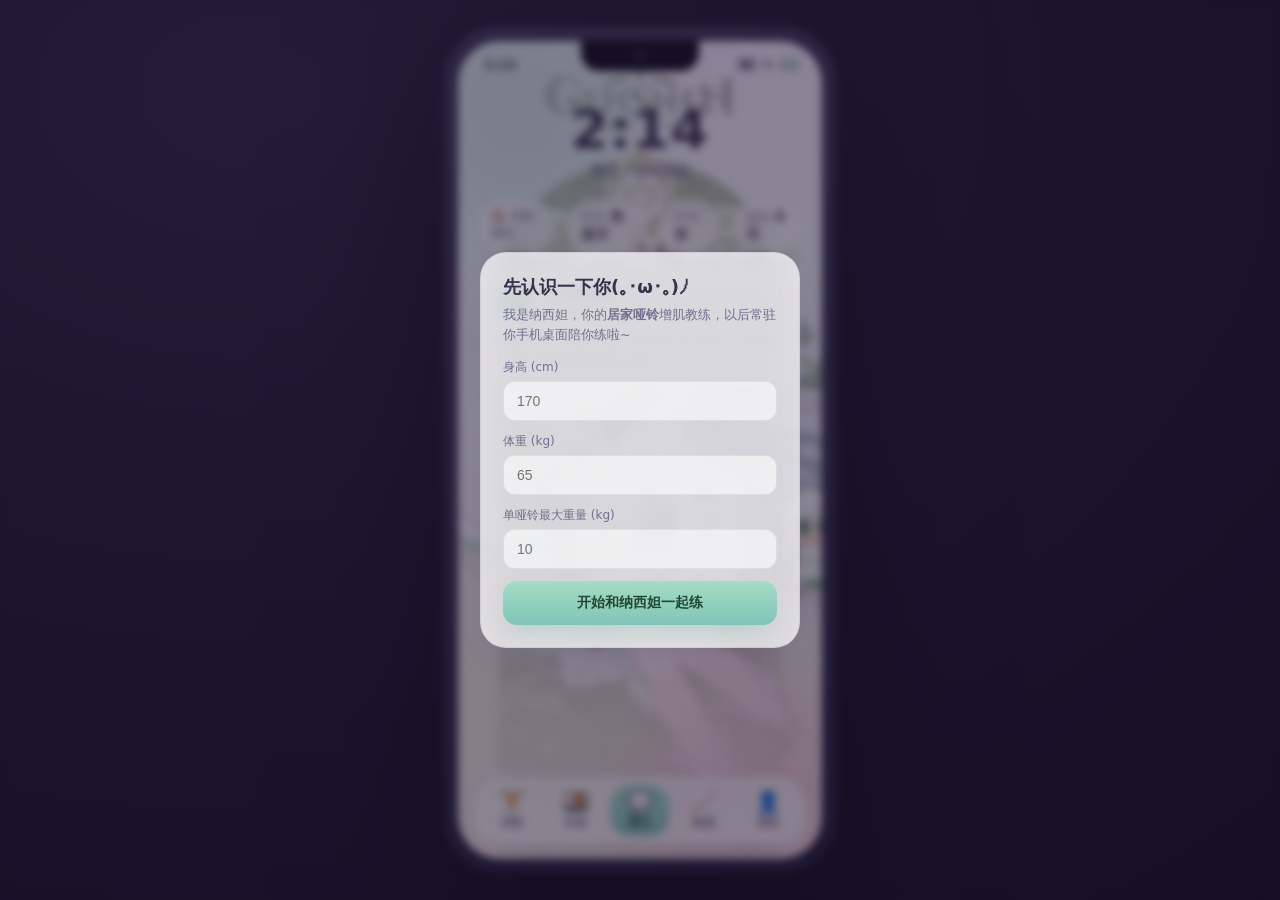
==== commit c7a4a756: "v7.9: 桌宠形象重制为精致 Q 版（渐变虹膜/睫毛/发丝线，截图验收）+ 眨眼与连点彩蛋 + AI 识别 prompt 升级与同图缓存重试 + 知识库 42→62 条 + 一键复制上一餐，139 " ====
--- a/index.html
+++ b/index.html
@@ -1,6 +1,6 @@
 <!DOCTYPE html>
 <!--
-  薄肌日记 v7.8 · 桌宠常驻「居家哑铃」健身 App
+  薄肌日记 v7.9 · 桌宠常驻「居家哑铃」健身 App
   主界面 = 手机桌面常驻二次元桌宠（纳西妲，沿用 v6 官方素材，溯源见 assets/CREDITS.md）
   角色素材：miHoYo《原神》纳西妲官方立绘/头像（static.wikia.nocookie.net/gensin-impact，经 Fandom API 获取直链）
   纯前端单页 · localStorage 持久化 · 无构建步骤
--- a/styles.css
+++ b/styles.css
@@ -534,6 +534,10 @@
 .sk-row i:nth-child(2){animation-delay:.15s;}
 .sk-row i:nth-child(3){animation-delay:.3s;}
 @keyframes sk{0%{background-position:100% 0;}100%{background-position:-100% 0;}}
+/* v7.9 一键复制上一餐 */
+.rep-row{font-size:12px; color:#3f8f63; background:rgba(127,216,168,.10); border:1px dashed rgba(127,216,168,.45);
+  border-radius:10px; padding:7px 10px; margin-top:8px; cursor:pointer; user-select:none;}
+.rep-row:active{background:rgba(127,216,168,.2);}
 /* 体重曲线 */
 .wt-svg{width:100%; height:auto; display:block; margin:2px 0 4px;}
 .wt-stats{display:flex; gap:8px; margin-top:8px;}
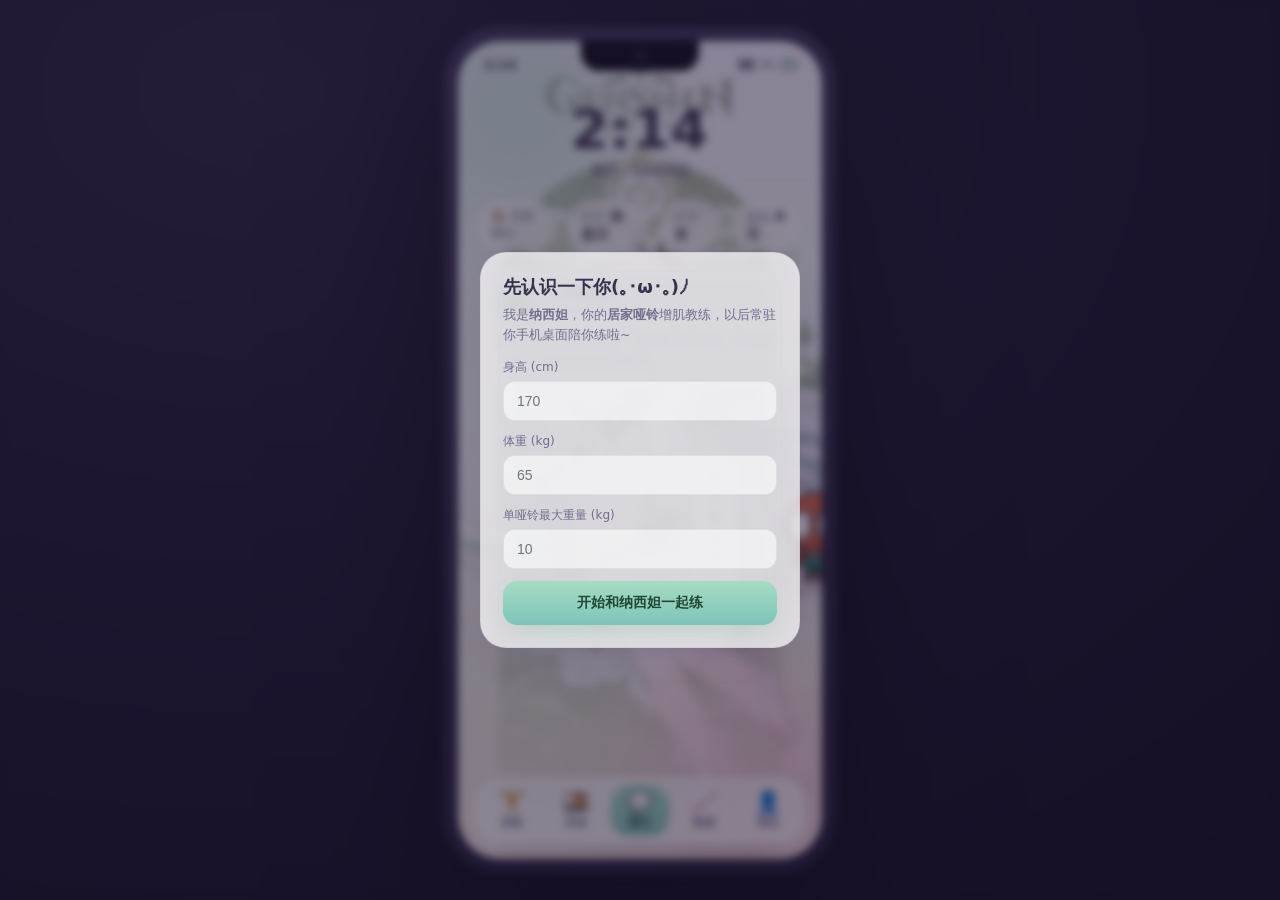
==== commit 45a06cb1: "v7.11: 统一角色切换(4皮肤)+小蛛双版本形象差异+多场景模拟评测+5轮上下文+闲聊知识库（含未推送的 v7.10：小蛛桌宠/悬挂行为/教练与背景自定义/识别评测） 由 tools/push.j" ====
--- a/index.html
+++ b/index.html
@@ -1,148 +1,148 @@
-<!DOCTYPE html>
-<!--
-  薄肌日记 v7.9 · 桌宠常驻「居家哑铃」健身 App
-  主界面 = 手机桌面常驻二次元桌宠（纳西妲，沿用 v6 官方素材，溯源见 assets/CREDITS.md）
-  角色素材：miHoYo《原神》纳西妲官方立绘/头像（static.wikia.nocookie.net/gensin-impact，经 Fandom API 获取直链）
-  纯前端单页 · localStorage 持久化 · 无构建步骤
--->
-<html lang="zh-CN">
-<head>
-<meta charset="UTF-8">
-<meta name="viewport" content="width=device-width, initial-scale=1.0, viewport-fit=cover">
-<meta name="theme-color" content="#F3F0FB">
-<link rel="manifest" href="manifest.json">
-<link rel="apple-touch-icon" href="assets/icon.svg">
-<title>薄肌日记 · 纳西妲的居家哑铃健身桌宠</title>
-<link rel="stylesheet" href="styles.css">
-</head>
-<body>
-<div class="stage">
-  <!-- 手机外壳 mockup -->
-  <div class="phone" id="phone">
-    <div class="bezel">
-      <div class="notch"><span class="cam"></span></div>
-      <div class="screen" id="screen">
-
-        <!-- 桌面壁纸（纳西妲官方卡，模糊作底） -->
-        <div class="wallpaper" id="wallpaper"></div>
-        <div class="glow g1"></div><div class="glow g2"></div><div class="glow g3"></div>
-
-        <!-- 状态栏 -->
-        <div class="statusbar">
-          <span id="sb-time">9:41</span>
-          <span class="sb-right"><i class="sig"></i><i class="wifi"></i><i class="bat"></i></span>
-        </div>
-
-        <!-- 桌面主屏（桌宠即主界面） -->
-        <main class="homescreen" id="home">
-          <div class="clock-widget">
-            <div class="c-time" id="c-time">9:41</div>
-            <div class="c-date" id="c-date">周日 · 9月27日</div>
-          </div>
-          <div class="home-stats" id="home-stats"><!-- 今日三连：训练日/已打卡/连续 --></div>
-          <div class="home-card" id="home-today"><!-- 今日训练速览：一眼看到当天动作 --></div>
-
-          <!-- 常驻浮层桌宠（可拖拽、吸附、记忆位置） -->
-          <div class="pet" id="pet" role="button" aria-label="纳西妲桌宠" tabindex="0">
-            <div class="pet-bubble" id="pet-bubble"></div>
-            <div class="pet-body">
-              <img class="pet-img" id="pet-img" src="assets/nahida-icon.webp" alt="纳西妲">
-              <div class="pet-ring"></div>
-              <div class="pet-mood" id="pet-mood">✦</div>
-              <!-- 招牌发饰宝珠（纳西妲标志）+ 草元素粒子：让桌宠“活起来”（轻量 Live2D 等效） -->
-              <span class="pet-akuma a1"></span>
-              <span class="pet-akuma a2"></span>
-            </div>
-            <div class="pet-particles" aria-hidden="true"><i></i><i></i><i></i></div>
-            <div class="pet-shadow"></div>
-          </div>
-
-          <!-- 底部 dock：从桌宠展开的各模块入口 -->
-          <nav class="dock" id="dock">
-            <button class="dock-item" data-go="training"><span class="di">🏋️</span><b>训练</b></button>
-            <button class="dock-item" data-go="diet"><span class="di">🍱</span><b>饮食</b></button>
-            <button class="dock-item pet-talk" id="pet-talk"><span class="di">💬</span><b>聊天</b></button>
-            <button class="dock-item" data-go="data"><span class="di">📈</span><b>数据</b></button>
-            <button class="dock-item" data-go="profile"><span class="di">👤</span><b>我的</b></button>
-          </nav>
-        </main>
-
-        <!-- 助手对话面板（点宠物或聊天展开） -->
-        <section class="panel assistant" id="assistant" aria-hidden="true">
-          <header class="panel-head">
-            <img class="ph-av" src="assets/nahida-icon.webp" alt="">
-            <div class="ph-meta"><b>纳西妲</b><span id="ph-status">在线 · 你的增肌教练</span></div>
-            <button class="ph-close" data-close="assistant">✕</button>
-          </header>
-          <div class="chat" id="chat"></div>
-          <div class="quick" id="quick"></div>
-          <div class="chat-input">
-            <input id="chat-text" type="text" placeholder="问纳西妲任何训练/营养问题…" maxlength="80">
-            <button id="chat-send">发送</button>
-          </div>
-        </section>
-
-        <!-- 通用模块面板（训练/饮食/数据/我的） -->
-        <section class="panel module" id="module" aria-hidden="true">
-          <header class="panel-head">
-            <button class="ph-back" data-close="module">‹</button>
-            <div class="ph-meta"><b id="mod-title">模块</b><span id="mod-sub"></span></div>
-            <button class="ph-close" data-close="module">✕</button>
-          </header>
-          <div class="mod-body" id="mod-body"></div>
-        </section>
-
-        <!-- 训练页内部：周历 + 当日动作（在 module 内渲染） -->
-      </div>
-    </div>
-  </div>
-</div>
-
-<!-- 首启引导 -->
-<div class="modal-mask" id="onboard" aria-hidden="true">
-  <div class="modal">
-    <h3>先认识一下你(｡･ω･｡)ﾉ</h3>
-    <p class="sub">我是纳西妲，你的<b>居家哑铃</b>增肌教练，以后常驻你手机桌面陪你练啦~</p>
-    <label>身高 (cm)<input id="ob-h" type="number" inputmode="decimal" placeholder="170"></label>
-    <label>体重 (kg)<input id="ob-w" type="number" inputmode="decimal" placeholder="65"></label>
-    <label>单哑铃最大重量 (kg)<input id="ob-d" type="number" inputmode="decimal" placeholder="10"></label>
-    <button class="btn-grad" id="ob-save">开始和纳西妲一起练</button>
-  </div>
-</div>
-
-<!-- 训练完成弹窗 -->
-<div class="modal-mask" id="done-modal" aria-hidden="true">
-  <div class="modal">
-    <div class="done-emoji" id="done-emoji">🎉</div>
-    <h3 id="done-title">今日训练完成！</h3>
-    <p class="sub" id="done-sub"></p>
-    <div class="done-stats" id="done-stats"></div>
-    <button class="btn-grad" id="done-ok">收到~</button>
-  </div>
-</div>
-
-<!-- 食物记录面板（v7.8 识别结果页：拍照/相册 → 条码/历史/本地库匹配 + 置信度 → 校正 → 确认） -->
-<div class="modal-mask sheet" id="food-sheet" aria-hidden="true">
-  <div class="modal">
-    <h3>记录食物</h3>
-    <p class="sub">拍照留档后按条码 / 历史 / 食物库匹配并标注置信度；低置信度会明确提示，名称份量热量都能改。</p>
-    <div class="food-list" id="food-list"></div>
-    <button class="btn-grad ghost" id="food-close">取消</button>
-  </div>
-</div>
-
-<!-- 拍照取景隐藏入口（饮食页拍照记录用） -->
-
-<!-- 组间休息计时器 -->
-<div class="rest-timer hidden" id="rest-timer">
-  <div class="rt-ring"><span id="rt-sec">60</span></div>
-  <div class="rt-label">组间休息</div>
-  <button id="rt-skip">跳过</button>
-</div>
-
-<!-- toast -->
-<div class="toast hidden" id="toast"></div>
-
-<script src="app.js"></script>
-</body>
-</html>
+<!DOCTYPE html>
+<!--
+  薄肌日记 v7.11 · 桌宠常驻「居家哑铃」健身 App
+  桌宠「小蛛」= 视频同款风格自绘分层 SVG（v7.10 默认，可切换纳西妲/官方素材）
+  教练名字与头像、桌面背景均可更换（我的 → 教练与外观）
+  纯前端单页 · localStorage 持久化 · 无构建步骤
+-->
+<html lang="zh-CN">
+<head>
+<meta charset="UTF-8">
+<meta name="viewport" content="width=device-width, initial-scale=1.0, viewport-fit=cover">
+<meta name="theme-color" content="#F3F0FB">
+<link rel="manifest" href="manifest.json">
+<link rel="apple-touch-icon" href="assets/icon.svg">
+<title>薄肌日记 · 居家哑铃健身桌宠</title>
+<link rel="stylesheet" href="styles.css">
+</head>
+<body>
+<div class="stage">
+  <!-- 手机外壳 mockup -->
+  <div class="phone" id="phone">
+    <div class="bezel">
+      <div class="notch"><span class="cam"></span></div>
+      <div class="screen" id="screen">
+
+        <!-- 桌面壁纸（纳西妲官方卡，模糊作底） -->
+        <div class="wallpaper" id="wallpaper"></div>
+        <div class="glow g1"></div><div class="glow g2"></div><div class="glow g3"></div>
+
+        <!-- 状态栏 -->
+        <div class="statusbar">
+          <span id="sb-time">9:41</span>
+          <span class="sb-right"><i class="sig"></i><i class="wifi"></i><i class="bat"></i></span>
+        </div>
+
+        <!-- 桌面主屏（桌宠即主界面） -->
+        <main class="homescreen" id="home">
+          <div class="clock-widget">
+            <div class="c-time" id="c-time">9:41</div>
+            <div class="c-date" id="c-date">周日 · 9月27日</div>
+          </div>
+          <div class="home-stats" id="home-stats"><!-- 今日三连：训练日/已打卡/连续 --></div>
+          <div class="home-card" id="home-today"><!-- 今日训练速览：一眼看到当天动作 --></div>
+
+          <!-- 常驻浮层桌宠（可拖拽、吸附、记忆位置） -->
+          <div class="pet" id="pet" role="button" aria-label="桌宠" tabindex="0">
+            <div class="pet-bubble" id="pet-bubble"></div>
+            <div class="pet-body">
+              <img class="pet-img" id="pet-img" src="assets/nahida-icon.webp" alt="纳西妲">
+              <div class="pet-ring"></div>
+              <div class="pet-mood" id="pet-mood">✦</div>
+              <!-- 招牌发饰宝珠（纳西妲标志）+ 草元素粒子：让桌宠“活起来”（轻量 Live2D 等效） -->
+              <span class="pet-akuma a1"></span>
+              <span class="pet-akuma a2"></span>
+            </div>
+            <div class="pet-particles" aria-hidden="true"><i></i><i></i><i></i></div>
+            <div class="pet-shadow"></div>
+          </div>
+
+          <!-- 底部 dock：从桌宠展开的各模块入口 -->
+          <nav class="dock" id="dock">
+            <button class="dock-item" data-go="training"><span class="di">🏋️</span><b>训练</b></button>
+            <button class="dock-item" data-go="diet"><span class="di">🍱</span><b>饮食</b></button>
+            <button class="dock-item pet-talk" id="pet-talk"><span class="di">💬</span><b>聊天</b></button>
+            <button class="dock-item" data-go="data"><span class="di">📈</span><b>数据</b></button>
+            <button class="dock-item" data-go="profile"><span class="di">👤</span><b>我的</b></button>
+          </nav>
+        </main>
+
+        <!-- 助手对话面板（点宠物或聊天展开） -->
+        <section class="panel assistant" id="assistant" aria-hidden="true">
+          <header class="panel-head">
+            <img class="ph-av" src="assets/nahida-icon.webp" alt="">
+            <div class="ph-meta"><b>纳西妲</b><span id="ph-status">在线 · 你的增肌教练</span></div>
+            <button class="ph-close" data-close="assistant">✕</button>
+          </header>
+          <div class="chat" id="chat"></div>
+          <div class="quick" id="quick"></div>
+          <div class="chat-input">
+            <input id="chat-text" type="text" placeholder="问纳西妲任何训练/营养问题…" maxlength="80">
+            <button id="chat-send">发送</button>
+          </div>
+        </section>
+
+        <!-- 通用模块面板（训练/饮食/数据/我的） -->
+        <section class="panel module" id="module" aria-hidden="true">
+          <header class="panel-head">
+            <button class="ph-back" data-close="module">‹</button>
+            <div class="ph-meta"><b id="mod-title">模块</b><span id="mod-sub"></span></div>
+            <button class="ph-close" data-close="module">✕</button>
+          </header>
+          <div class="mod-body" id="mod-body"></div>
+        </section>
+
+        <!-- 训练页内部：周历 + 当日动作（在 module 内渲染） -->
+      </div>
+    </div>
+  </div>
+</div>
+
+<!-- 首启引导 -->
+<div class="modal-mask" id="onboard" aria-hidden="true">
+  <div class="modal">
+    <h3>先认识一下你(｡･ω･｡)ﾉ</h3>
+    <p class="sub">我是纳西妲，你的<b>居家哑铃</b>增肌教练，以后常驻你手机桌面陪你练啦~</p>
+    <label>身高 (cm)<input id="ob-h" type="number" inputmode="decimal" placeholder="170"></label>
+    <label>体重 (kg)<input id="ob-w" type="number" inputmode="decimal" placeholder="65"></label>
+    <label>单哑铃最大重量 (kg)<input id="ob-d" type="number" inputmode="decimal" placeholder="10"></label>
+    <button class="btn-grad" id="ob-save">开始和纳西妲一起练</button>
+  </div>
+</div>
+
+<!-- 训练完成弹窗 -->
+<div class="modal-mask" id="done-modal" aria-hidden="true">
+  <div class="modal">
+    <div class="done-emoji" id="done-emoji">🎉</div>
+    <h3 id="done-title">今日训练完成！</h3>
+    <p class="sub" id="done-sub"></p>
+    <div class="done-stats" id="done-stats"></div>
+    <button class="btn-grad" id="done-ok">收到~</button>
+  </div>
+</div>
+
+<!-- 食物记录面板（v7.8 识别结果页：拍照/相册 → 条码/历史/本地库匹配 + 置信度 → 校正 → 确认） -->
+<div class="modal-mask sheet" id="food-sheet" aria-hidden="true">
+  <div class="modal">
+    <h3>记录食物</h3>
+    <p class="sub">拍照留档后按条码 / 历史 / 食物库匹配并标注置信度；低置信度会明确提示，名称份量热量都能改。</p>
+    <div class="food-list" id="food-list"></div>
+    <button class="btn-grad ghost" id="food-close">取消</button>
+  </div>
+</div>
+
+<!-- 拍照取景隐藏入口（饮食页拍照记录用） -->
+
+<!-- 组间休息计时器 -->
+<div class="rest-timer hidden" id="rest-timer">
+  <div class="rt-ring"><span id="rt-sec">60</span></div>
+  <div class="rt-label">组间休息</div>
+  <button id="rt-skip">跳过</button>
+</div>
+
+<!-- toast -->
+<div class="toast hidden" id="toast"></div>
+
+<script src="app.js"></script>
+</body>
+</html>
--- a/styles.css
+++ b/styles.css
@@ -560,7 +560,44 @@
 .mx-grid label{flex:none;}
 .myex-del{flex:none; padding:8px 14px !important;}
 
+/* ============ v7.10 小蛛桌宠 · 视频同款行为 ============ */
+/* 顶边悬挂：拖到屏幕上缘松手，倒挂左右摆动 */
+.pet.edge-t .pet-body{transform-origin:50% 30px; animation:dangle-swing 3.2s ease-in-out infinite;}
+.pet.edge-t .pet-shadow{opacity:0;}
+.pet.edge-t .pet-bubble{top:auto; bottom:-10px; transform:translate(-50%,100%);}
+.pet.edge-t .pet-bubble.show{transform:translate(-50%,110%);}
+.pet.edge-t .pet-bubble::after{display:none;}
+@keyframes dangle-swing{0%,100%{transform:rotate(3.6deg);}50%{transform:rotate(-3.6deg);}}
+/* 翻跟头（连点彩蛋 / 随机小把戏） */
+.pet.flip .pet-img{animation:pet-flip .76s cubic-bezier(.45,.05,.55,.95) 1;}
+@keyframes pet-flip{0%{transform:rotate(0);}100%{transform:rotate(360deg);}}
+/* 冒爱心粒子 */
+.fly-heart{position:absolute; bottom:8px; pointer-events:none; opacity:0; z-index:6;
+  animation:heart-fly 1.9s ease-out forwards; filter:drop-shadow(0 2px 4px rgba(230,90,120,.35));}
+@keyframes heart-fly{0%{opacity:0; transform:translateY(0) scale(.5) rotate(-8deg);}
+  14%{opacity:.95;}100%{opacity:0; transform:translateY(-88px) scale(1.25) rotate(10deg);}}
+/* ============ v7.10 教练与外观设置 ============ */
+.set-lab{font-size:11px;color:var(--faint);margin:10px 0 6px;font-weight:600;}
+.av-row{display:flex;gap:8px;flex-wrap:wrap;}
+.av-pick{width:54px;height:54px;border-radius:14px;border:2px solid var(--line);background:var(--glass);
+  cursor:pointer;padding:2px;display:flex;align-items:center;justify-content:center;overflow:hidden;}
+.av-pick svg,.av-pick img{width:100%;height:100%;border-radius:10px;pointer-events:none;}
+.av-pick.on{border-color:#7fc49a;background:rgba(127,196,154,.10);box-shadow:0 0 0 2px rgba(127,196,154,.22);}
+.av-pick .up-ic{font-size:20px;color:var(--faint);pointer-events:none;}
+.bg-swatches{display:flex;gap:8px;flex-wrap:wrap;}
+.bg-swatch{width:46px;height:46px;border-radius:12px;border:2px solid var(--line);cursor:pointer;padding:0;}
+.bg-swatch.on{border-color:#7fc49a;box-shadow:0 0 0 2px rgba(127,196,154,.22);}
+.bw0{background:url('assets/nahida-card.webp') center 18%/cover;}
+.bw1{background:linear-gradient(165deg,#ffe9d6,#ffd3c0 45%,#ffb7c5);}
+.bw2{background:linear-gradient(165deg,#e0f5e9,#c8e6d5 50%,#a8d8c0);}
+.bw3{background:linear-gradient(165deg,#efe9fb,#ddd2f2 55%,#c9b8e6);}
+.bw4{background:linear-gradient(165deg,#dbeeff,#bcd9f5 55%,#9fc3ea);}
+.bw5{background:linear-gradient(165deg,#fdf3e7,#f6e4cf 55%,#eecfb4);}
+.bg-swatch.custom{display:flex;align-items:center;justify-content:center;font-size:19px;color:var(--faint);background:var(--glass);}
+.wallpaper.wall-custom{filter:none;}
+.wallpaper.wall-custom::after{background:linear-gradient(180deg,rgba(255,255,255,.30) 0%,rgba(255,255,255,.14) 38%,rgba(255,255,255,.42) 100%);}
+
 @media (prefers-reduced-motion: reduce){
-  .pet-img,.pet-ring,.glow,.pet-akuma,.pet-particles i{animation:none !important;}
+  .pet-img,.pet-ring,.glow,.pet-akuma,.pet-particles i,.fly-heart,.pet.flip .pet-img,.pet.edge-t .pet-body{animation:none !important;}
   *{transition-duration:.01ms !important;}
 }
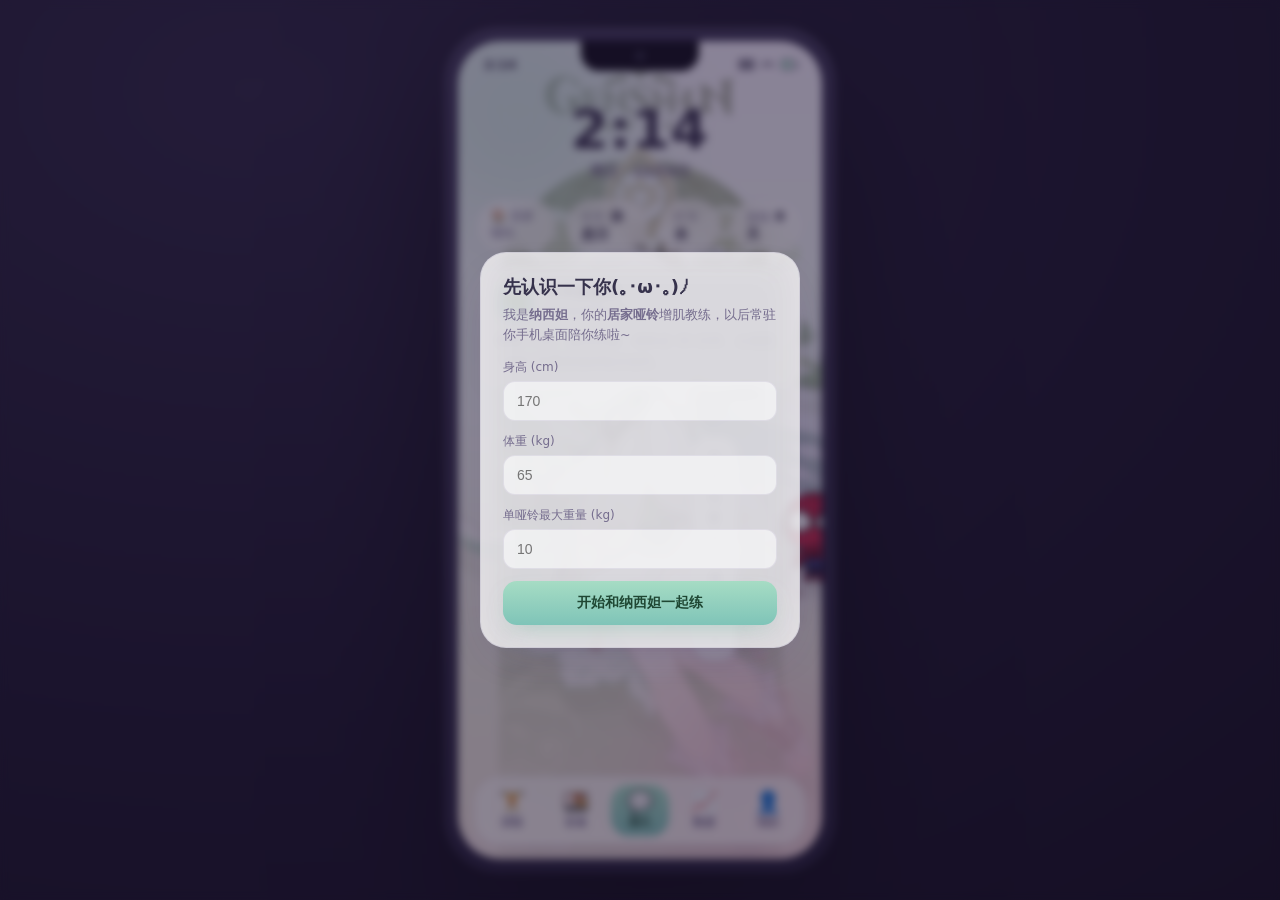
==== commit c4cc854b: "v8.0：小蛛按视频规格重制(v3 视频同款)+7项视频动作+修复助手吞字/破图/假识别+save异常保护 由 tools/push.js 提交" ====
--- a/index.html
+++ b/index.html
@@ -1,148 +1,148 @@
-<!DOCTYPE html>
-<!--
-  薄肌日记 v7.11 · 桌宠常驻「居家哑铃」健身 App
-  桌宠「小蛛」= 视频同款风格自绘分层 SVG（v7.10 默认，可切换纳西妲/官方素材）
-  教练名字与头像、桌面背景均可更换（我的 → 教练与外观）
-  纯前端单页 · localStorage 持久化 · 无构建步骤
--->
-<html lang="zh-CN">
-<head>
-<meta charset="UTF-8">
-<meta name="viewport" content="width=device-width, initial-scale=1.0, viewport-fit=cover">
-<meta name="theme-color" content="#F3F0FB">
-<link rel="manifest" href="manifest.json">
-<link rel="apple-touch-icon" href="assets/icon.svg">
-<title>薄肌日记 · 居家哑铃健身桌宠</title>
-<link rel="stylesheet" href="styles.css">
-</head>
-<body>
-<div class="stage">
-  <!-- 手机外壳 mockup -->
-  <div class="phone" id="phone">
-    <div class="bezel">
-      <div class="notch"><span class="cam"></span></div>
-      <div class="screen" id="screen">
-
-        <!-- 桌面壁纸（纳西妲官方卡，模糊作底） -->
-        <div class="wallpaper" id="wallpaper"></div>
-        <div class="glow g1"></div><div class="glow g2"></div><div class="glow g3"></div>
-
-        <!-- 状态栏 -->
-        <div class="statusbar">
-          <span id="sb-time">9:41</span>
-          <span class="sb-right"><i class="sig"></i><i class="wifi"></i><i class="bat"></i></span>
-        </div>
-
-        <!-- 桌面主屏（桌宠即主界面） -->
-        <main class="homescreen" id="home">
-          <div class="clock-widget">
-            <div class="c-time" id="c-time">9:41</div>
-            <div class="c-date" id="c-date">周日 · 9月27日</div>
-          </div>
-          <div class="home-stats" id="home-stats"><!-- 今日三连：训练日/已打卡/连续 --></div>
-          <div class="home-card" id="home-today"><!-- 今日训练速览：一眼看到当天动作 --></div>
-
-          <!-- 常驻浮层桌宠（可拖拽、吸附、记忆位置） -->
-          <div class="pet" id="pet" role="button" aria-label="桌宠" tabindex="0">
-            <div class="pet-bubble" id="pet-bubble"></div>
-            <div class="pet-body">
-              <img class="pet-img" id="pet-img" src="assets/nahida-icon.webp" alt="纳西妲">
-              <div class="pet-ring"></div>
-              <div class="pet-mood" id="pet-mood">✦</div>
-              <!-- 招牌发饰宝珠（纳西妲标志）+ 草元素粒子：让桌宠“活起来”（轻量 Live2D 等效） -->
-              <span class="pet-akuma a1"></span>
-              <span class="pet-akuma a2"></span>
-            </div>
-            <div class="pet-particles" aria-hidden="true"><i></i><i></i><i></i></div>
-            <div class="pet-shadow"></div>
-          </div>
-
-          <!-- 底部 dock：从桌宠展开的各模块入口 -->
-          <nav class="dock" id="dock">
-            <button class="dock-item" data-go="training"><span class="di">🏋️</span><b>训练</b></button>
-            <button class="dock-item" data-go="diet"><span class="di">🍱</span><b>饮食</b></button>
-            <button class="dock-item pet-talk" id="pet-talk"><span class="di">💬</span><b>聊天</b></button>
-            <button class="dock-item" data-go="data"><span class="di">📈</span><b>数据</b></button>
-            <button class="dock-item" data-go="profile"><span class="di">👤</span><b>我的</b></button>
-          </nav>
-        </main>
-
-        <!-- 助手对话面板（点宠物或聊天展开） -->
-        <section class="panel assistant" id="assistant" aria-hidden="true">
-          <header class="panel-head">
-            <img class="ph-av" src="assets/nahida-icon.webp" alt="">
-            <div class="ph-meta"><b>纳西妲</b><span id="ph-status">在线 · 你的增肌教练</span></div>
-            <button class="ph-close" data-close="assistant">✕</button>
-          </header>
-          <div class="chat" id="chat"></div>
-          <div class="quick" id="quick"></div>
-          <div class="chat-input">
-            <input id="chat-text" type="text" placeholder="问纳西妲任何训练/营养问题…" maxlength="80">
-            <button id="chat-send">发送</button>
-          </div>
-        </section>
-
-        <!-- 通用模块面板（训练/饮食/数据/我的） -->
-        <section class="panel module" id="module" aria-hidden="true">
-          <header class="panel-head">
-            <button class="ph-back" data-close="module">‹</button>
-            <div class="ph-meta"><b id="mod-title">模块</b><span id="mod-sub"></span></div>
-            <button class="ph-close" data-close="module">✕</button>
-          </header>
-          <div class="mod-body" id="mod-body"></div>
-        </section>
-
-        <!-- 训练页内部：周历 + 当日动作（在 module 内渲染） -->
-      </div>
-    </div>
-  </div>
-</div>
-
-<!-- 首启引导 -->
-<div class="modal-mask" id="onboard" aria-hidden="true">
-  <div class="modal">
-    <h3>先认识一下你(｡･ω･｡)ﾉ</h3>
-    <p class="sub">我是纳西妲，你的<b>居家哑铃</b>增肌教练，以后常驻你手机桌面陪你练啦~</p>
-    <label>身高 (cm)<input id="ob-h" type="number" inputmode="decimal" placeholder="170"></label>
-    <label>体重 (kg)<input id="ob-w" type="number" inputmode="decimal" placeholder="65"></label>
-    <label>单哑铃最大重量 (kg)<input id="ob-d" type="number" inputmode="decimal" placeholder="10"></label>
-    <button class="btn-grad" id="ob-save">开始和纳西妲一起练</button>
-  </div>
-</div>
-
-<!-- 训练完成弹窗 -->
-<div class="modal-mask" id="done-modal" aria-hidden="true">
-  <div class="modal">
-    <div class="done-emoji" id="done-emoji">🎉</div>
-    <h3 id="done-title">今日训练完成！</h3>
-    <p class="sub" id="done-sub"></p>
-    <div class="done-stats" id="done-stats"></div>
-    <button class="btn-grad" id="done-ok">收到~</button>
-  </div>
-</div>
-
-<!-- 食物记录面板（v7.8 识别结果页：拍照/相册 → 条码/历史/本地库匹配 + 置信度 → 校正 → 确认） -->
-<div class="modal-mask sheet" id="food-sheet" aria-hidden="true">
-  <div class="modal">
-    <h3>记录食物</h3>
-    <p class="sub">拍照留档后按条码 / 历史 / 食物库匹配并标注置信度；低置信度会明确提示，名称份量热量都能改。</p>
-    <div class="food-list" id="food-list"></div>
-    <button class="btn-grad ghost" id="food-close">取消</button>
-  </div>
-</div>
-
-<!-- 拍照取景隐藏入口（饮食页拍照记录用） -->
-
-<!-- 组间休息计时器 -->
-<div class="rest-timer hidden" id="rest-timer">
-  <div class="rt-ring"><span id="rt-sec">60</span></div>
-  <div class="rt-label">组间休息</div>
-  <button id="rt-skip">跳过</button>
-</div>
-
-<!-- toast -->
-<div class="toast hidden" id="toast"></div>
-
-<script src="app.js"></script>
-</body>
-</html>
+<!DOCTYPE html>
+<!--
+  薄肌日记 v8.0 · 桌宠常驻「居家哑铃」健身 App
+  桌宠「小蛛」= 视频同款风格自绘分层 SVG（v7.10 默认，可切换纳西妲/官方素材）
+  教练名字与头像、桌面背景均可更换（我的 → 教练与外观）
+  纯前端单页 · localStorage 持久化 · 无构建步骤
+-->
+<html lang="zh-CN">
+<head>
+<meta charset="UTF-8">
+<meta name="viewport" content="width=device-width, initial-scale=1.0, viewport-fit=cover">
+<meta name="theme-color" content="#F3F0FB">
+<link rel="manifest" href="manifest.json">
+<link rel="apple-touch-icon" href="assets/icon.svg">
+<title>薄肌日记 · 居家哑铃健身桌宠</title>
+<link rel="stylesheet" href="styles.css">
+</head>
+<body>
+<div class="stage">
+  <!-- 手机外壳 mockup -->
+  <div class="phone" id="phone">
+    <div class="bezel">
+      <div class="notch"><span class="cam"></span></div>
+      <div class="screen" id="screen">
+
+        <!-- 桌面壁纸（纳西妲官方卡，模糊作底） -->
+        <div class="wallpaper" id="wallpaper"></div>
+        <div class="glow g1"></div><div class="glow g2"></div><div class="glow g3"></div>
+
+        <!-- 状态栏 -->
+        <div class="statusbar">
+          <span id="sb-time">9:41</span>
+          <span class="sb-right"><i class="sig"></i><i class="wifi"></i><i class="bat"></i></span>
+        </div>
+
+        <!-- 桌面主屏（桌宠即主界面） -->
+        <main class="homescreen" id="home">
+          <div class="clock-widget">
+            <div class="c-time" id="c-time">9:41</div>
+            <div class="c-date" id="c-date">周日 · 9月27日</div>
+          </div>
+          <div class="home-stats" id="home-stats"><!-- 今日三连：训练日/已打卡/连续 --></div>
+          <div class="home-card" id="home-today"><!-- 今日训练速览：一眼看到当天动作 --></div>
+
+          <!-- 常驻浮层桌宠（可拖拽、吸附、记忆位置） -->
+          <div class="pet" id="pet" role="button" aria-label="桌宠" tabindex="0">
+            <div class="pet-bubble" id="pet-bubble"></div>
+            <div class="pet-body">
+              <img class="pet-img" id="pet-img" src="assets/nahida-icon.webp" alt="纳西妲">
+              <div class="pet-ring"></div>
+              <div class="pet-mood" id="pet-mood">✦</div>
+              <!-- 招牌发饰宝珠（纳西妲标志）+ 草元素粒子：让桌宠“活起来”（轻量 Live2D 等效） -->
+              <span class="pet-akuma a1"></span>
+              <span class="pet-akuma a2"></span>
+            </div>
+            <div class="pet-particles" aria-hidden="true"><i></i><i></i><i></i></div>
+            <div class="pet-shadow"></div>
+          </div>
+
+          <!-- 底部 dock：从桌宠展开的各模块入口 -->
+          <nav class="dock" id="dock">
+            <button class="dock-item" data-go="training"><span class="di">🏋️</span><b>训练</b></button>
+            <button class="dock-item" data-go="diet"><span class="di">🍱</span><b>饮食</b></button>
+            <button class="dock-item pet-talk" id="pet-talk"><span class="di">💬</span><b>聊天</b></button>
+            <button class="dock-item" data-go="data"><span class="di">📈</span><b>数据</b></button>
+            <button class="dock-item" data-go="profile"><span class="di">👤</span><b>我的</b></button>
+          </nav>
+        </main>
+
+        <!-- 助手对话面板（点宠物或聊天展开） -->
+        <section class="panel assistant" id="assistant" aria-hidden="true">
+          <header class="panel-head">
+            <img class="ph-av" src="assets/nahida-icon.webp" alt="">
+            <div class="ph-meta"><b>纳西妲</b><span id="ph-status">在线 · 你的增肌教练</span></div>
+            <button class="ph-close" data-close="assistant">✕</button>
+          </header>
+          <div class="chat" id="chat"></div>
+          <div class="quick" id="quick"></div>
+          <div class="chat-input">
+            <input id="chat-text" type="text" placeholder="问纳西妲任何训练/营养问题…" maxlength="80">
+            <button id="chat-send">发送</button>
+          </div>
+        </section>
+
+        <!-- 通用模块面板（训练/饮食/数据/我的） -->
+        <section class="panel module" id="module" aria-hidden="true">
+          <header class="panel-head">
+            <button class="ph-back" data-close="module">‹</button>
+            <div class="ph-meta"><b id="mod-title">模块</b><span id="mod-sub"></span></div>
+            <button class="ph-close" data-close="module">✕</button>
+          </header>
+          <div class="mod-body" id="mod-body"></div>
+        </section>
+
+        <!-- 训练页内部：周历 + 当日动作（在 module 内渲染） -->
+      </div>
+    </div>
+  </div>
+</div>
+
+<!-- 首启引导 -->
+<div class="modal-mask" id="onboard" aria-hidden="true">
+  <div class="modal">
+    <h3>先认识一下你(｡･ω･｡)ﾉ</h3>
+    <p class="sub">我是纳西妲，你的<b>居家哑铃</b>增肌教练，以后常驻你手机桌面陪你练啦~</p>
+    <label>身高 (cm)<input id="ob-h" type="number" inputmode="decimal" placeholder="170"></label>
+    <label>体重 (kg)<input id="ob-w" type="number" inputmode="decimal" placeholder="65"></label>
+    <label>单哑铃最大重量 (kg)<input id="ob-d" type="number" inputmode="decimal" placeholder="10"></label>
+    <button class="btn-grad" id="ob-save">开始和纳西妲一起练</button>
+  </div>
+</div>
+
+<!-- 训练完成弹窗 -->
+<div class="modal-mask" id="done-modal" aria-hidden="true">
+  <div class="modal">
+    <div class="done-emoji" id="done-emoji">🎉</div>
+    <h3 id="done-title">今日训练完成！</h3>
+    <p class="sub" id="done-sub"></p>
+    <div class="done-stats" id="done-stats"></div>
+    <button class="btn-grad" id="done-ok">收到~</button>
+  </div>
+</div>
+
+<!-- 食物记录面板（v7.8 识别结果页：拍照/相册 → 条码/历史/本地库匹配 + 置信度 → 校正 → 确认） -->
+<div class="modal-mask sheet" id="food-sheet" aria-hidden="true">
+  <div class="modal">
+    <h3>记录食物</h3>
+    <p class="sub">拍照留档后按条码 / 历史 / 食物库匹配并标注置信度；低置信度会明确提示，名称份量热量都能改。</p>
+    <div class="food-list" id="food-list"></div>
+    <button class="btn-grad ghost" id="food-close">取消</button>
+  </div>
+</div>
+
+<!-- 拍照取景隐藏入口（饮食页拍照记录用） -->
+
+<!-- 组间休息计时器 -->
+<div class="rest-timer hidden" id="rest-timer">
+  <div class="rt-ring"><span id="rt-sec">60</span></div>
+  <div class="rt-label">组间休息</div>
+  <button id="rt-skip">跳过</button>
+</div>
+
+<!-- toast -->
+<div class="toast hidden" id="toast"></div>
+
+<script src="app.js"></script>
+</body>
+</html>
--- a/styles.css
+++ b/styles.css
@@ -597,7 +597,48 @@
 .wallpaper.wall-custom{filter:none;}
 .wallpaper.wall-custom::after{background:linear-gradient(180deg,rgba(255,255,255,.30) 0%,rgba(255,255,255,.14) 38%,rgba(255,255,255,.42) 100%);}
 
+/* ============ v8.0 小蛛桌宠 · 按参考视频重制的 7 项动作 ============
+   依据「小蛛桌宠·按视频款式重制规格书」的逐帧解析结论落地：
+   ① idle 待机呼吸 ② wave_hi 挥手 ③ bubble_hi 圆形气泡"hi" ④ crouch 蜷缩
+   ⑤ dash_ghost 瞬移残影 ⑥ wave_bye 挥手告别+"bye" ⑦ exit 离场淡出。
+   视频中经逐帧模板匹配未检出任何连续位移，故不实现行走 / 跳跃 / 连续移动动画。 */
+/* 视频款角色悬浮于桌面之上：不画地面阴影 */
+.pet.pet-video .pet-shadow{opacity:0;}
+/* ① idle：整体上下浮动，幅度约 ±2.5% 身高，周期 1.2s */
+.pet.act-idle .pet-img{animation:pet-idle 1.2s ease-in-out infinite;}
+@keyframes pet-idle{0%,100%{transform:translateY(0);}50%{transform:translateY(-3.4px);}}
+/* ②⑥ wave_hi / wave_bye：抬臂摆动约 4 个来回，1.9s */
+.pet.act-wave .pet-img{animation:pet-wave 1.9s var(--ease) 1;}
+@keyframes pet-wave{0%{transform:translateY(0) rotate(0);}
+  12%{transform:translateY(-4px) rotate(-13deg);}25%{transform:translateY(-5px) rotate(9deg);}
+  38%{transform:translateY(-5px) rotate(-11deg);}50%{transform:translateY(-5px) rotate(11deg);}
+  62%{transform:translateY(-5px) rotate(-9deg);}75%{transform:translateY(-4px) rotate(7deg);}
+  88%{transform:translateY(-2px) rotate(-3deg);}100%{transform:translateY(0) rotate(0);}}
+/* ③ bubble_hi / bubble_bye：白色圆形气泡，内容 0.6→1 弹出后停留再淡出 */
+.pet-bubble.round{width:54px;height:54px;max-width:none;padding:0;border-radius:50%;
+  display:flex;align-items:center;justify-content:center;font-size:15px;font-weight:700;letter-spacing:.4px;}
+.pet-bubble.round::after{display:none;}
+.pet-bubble.round b{display:block;transform:scale(.6);opacity:0;}
+.pet-bubble.round.show b{animation:pet-bubble-pop .34s cubic-bezier(.34,1.56,.64,1) forwards;}
+@keyframes pet-bubble-pop{0%{transform:scale(.6);opacity:0;}55%{opacity:1;}100%{transform:scale(1);opacity:1;}}
+/* ④ crouch：纵向压缩至 51%，横向补偿 108% 保持体积感，1.6s */
+.pet.act-crouch .pet-img{animation:pet-crouch 1.6s var(--ease) 1;}
+@keyframes pet-crouch{0%{transform:scale(1,1);}
+  34%{transform:scale(1.08,.51);}58%{transform:scale(1.08,.51);}100%{transform:scale(1,1);}}
+/* ⑤ dash_ghost：瞬移残影 2 层（opacity .35 / .18，延迟 60 / 120ms） */
+.pet-ghost{position:absolute;left:50%;top:64px;width:104px;height:104px;object-fit:contain;
+  transform:translate(-50%,-50%);pointer-events:none;z-index:1;}
+.pet-ghost.g1{opacity:.35;animation:ghost-fade-1 .42s ease-out forwards;}
+.pet-ghost.g2{opacity:.18;animation:ghost-fade-2 .42s ease-out forwards;}
+@keyframes ghost-fade-1{from{opacity:.35;}to{opacity:0;}}
+@keyframes ghost-fade-2{from{opacity:.18;}to{opacity:0;}}
+/* ⑦ exit：0.4s 淡出缩小（随后由 JS 复位淡入，桌宠常驻不会真的消失） */
+.pet.act-exit{animation:pet-exit .4s ease forwards;}
+@keyframes pet-exit{to{opacity:0;transform:translate(-50%,-50%) scale(.86);}}
+
 @media (prefers-reduced-motion: reduce){
-  .pet-img,.pet-ring,.glow,.pet-akuma,.pet-particles i,.fly-heart,.pet.flip .pet-img,.pet.edge-t .pet-body{animation:none !important;}
+  .pet-img,.pet-ring,.glow,.pet-akuma,.pet-particles i,.fly-heart,.pet.flip .pet-img,.pet.edge-t .pet-body,
+  .pet.act-idle .pet-img,.pet.act-wave .pet-img,.pet.act-crouch .pet-img,.pet.act-exit,
+  .pet-ghost,.pet-bubble.round.show b{animation:none !important;}
   *{transition-duration:.01ms !important;}
 }
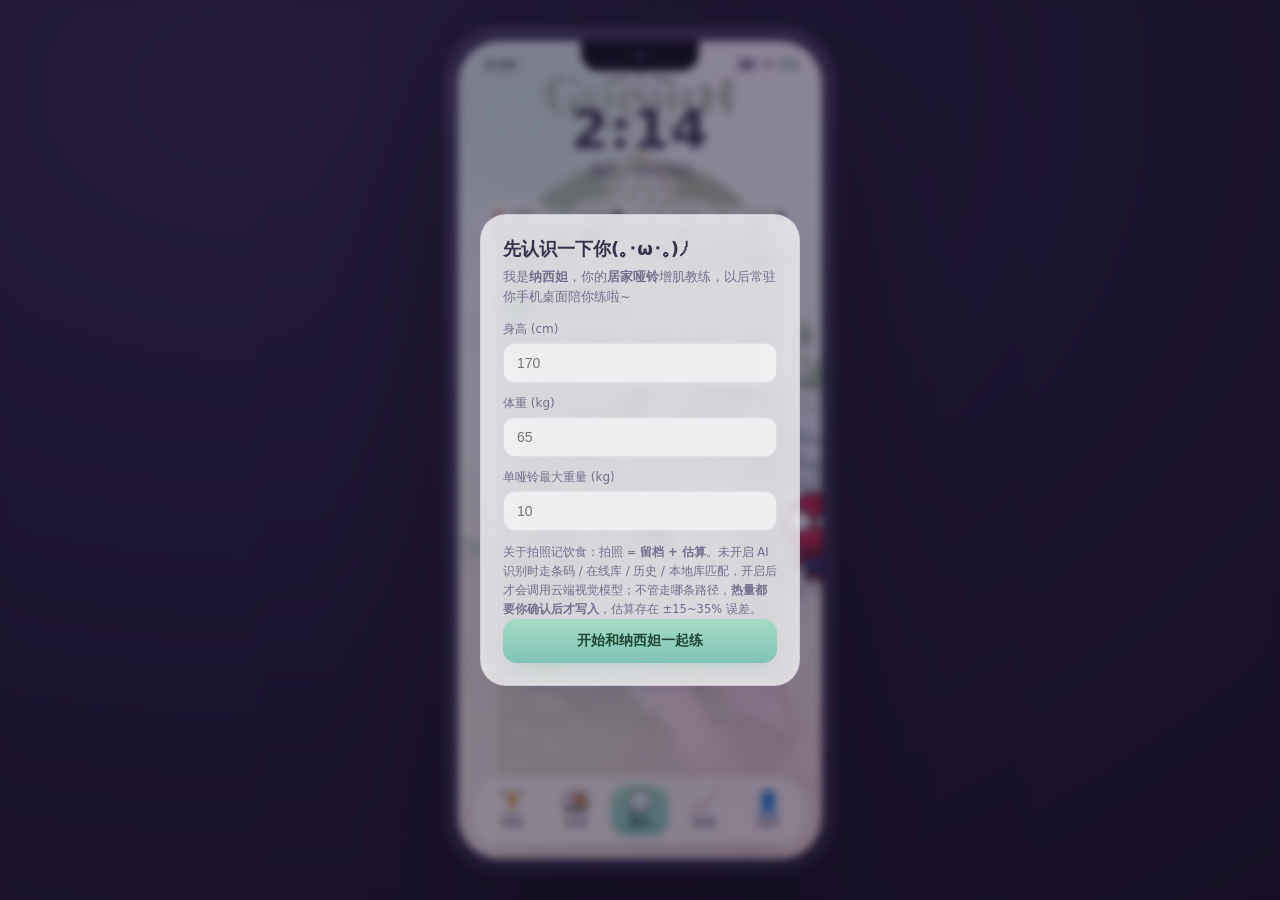
==== commit d2e36941: "v8.1：A/B 两套训练方案 + 动作字段扩充 + 仓库目录规范 + README 重写 由 tools/push.js 提交" ====
--- a/index.html
+++ b/index.html
@@ -1,6 +1,6 @@
 <!DOCTYPE html>
 <!--
-  薄肌日记 v8.0 · 桌宠常驻「居家哑铃」健身 App
+  薄肌日记 v8.1 · 桌宠常驻「居家哑铃」健身 App
   桌宠「小蛛」= 视频同款风格自绘分层 SVG（v7.10 默认，可切换纳西妲/官方素材）
   教练名字与头像、桌面背景均可更换（我的 → 教练与外观）
   纯前端单页 · localStorage 持久化 · 无构建步骤
@@ -106,6 +106,7 @@
     <label>身高 (cm)<input id="ob-h" type="number" inputmode="decimal" placeholder="170"></label>
     <label>体重 (kg)<input id="ob-w" type="number" inputmode="decimal" placeholder="65"></label>
     <label>单哑铃最大重量 (kg)<input id="ob-d" type="number" inputmode="decimal" placeholder="10"></label>
+    <p class="sub" style="text-align:left;font-size:11.5px;line-height:1.65;margin:2px 0 0">关于拍照记饮食：拍照 = <b>留档 + 估算</b>。未开启 AI 识别时走条码 / 在线库 / 历史 / 本地库匹配，开启后才会调用云端视觉模型；不管走哪条路径，<b>热量都要你确认后才写入</b>，估算存在 ±15~35% 误差。</p>
     <button class="btn-grad" id="ob-save">开始和纳西妲一起练</button>
   </div>
 </div>
--- a/styles.css
+++ b/styles.css
@@ -636,6 +636,22 @@
 .pet.act-exit{animation:pet-exit .4s ease forwards;}
 @keyframes pet-exit{to{opacity:0;transform:translate(-50%,-50%) scale(.86);}}
 
+/* ============ v8.1 动作卡片：目标肌群 / 节奏 / 呼吸 ============ */
+.ex-muscle{font-size:11px; color:var(--ink2); padding:2px 0 4px; line-height:1.5;}
+.ex-meta{display:flex; flex-wrap:wrap; gap:6px; padding-bottom:6px;}
+.ex-meta span{font-size:10.5px; color:var(--faint); background:var(--glass);
+  border:1px solid var(--line); border-radius:8px; padding:2px 7px;}
+
+/* ============ v8.1 训练方案切换（A 有卧推椅 / B 无卧推椅） ============ */
+.plan-pick{flex:1 1 140px; min-width:140px; text-align:left; cursor:pointer;
+  border:2px solid var(--line); background:var(--glass); border-radius:14px; padding:10px 12px;
+  display:flex; flex-direction:column; gap:3px; color:var(--ink); font-family:inherit;
+  transition:border-color .18s var(--ease), background .18s var(--ease);}
+.plan-pick b{font-size:13px;}
+.plan-pick span{font-size:11.5px; color:var(--ink2);}
+.plan-pick em{font-size:10.5px; color:var(--faint); font-style:normal; line-height:1.5;}
+.plan-pick.on{border-color:#7fc49a; background:rgba(127,196,154,.10); box-shadow:0 0 0 2px rgba(127,196,154,.22);}
+
 @media (prefers-reduced-motion: reduce){
   .pet-img,.pet-ring,.glow,.pet-akuma,.pet-particles i,.fly-heart,.pet.flip .pet-img,.pet.edge-t .pet-body,
   .pet.act-idle .pet-img,.pet.act-wave .pet-img,.pet.act-crouch .pet-img,.pet.act-exit,
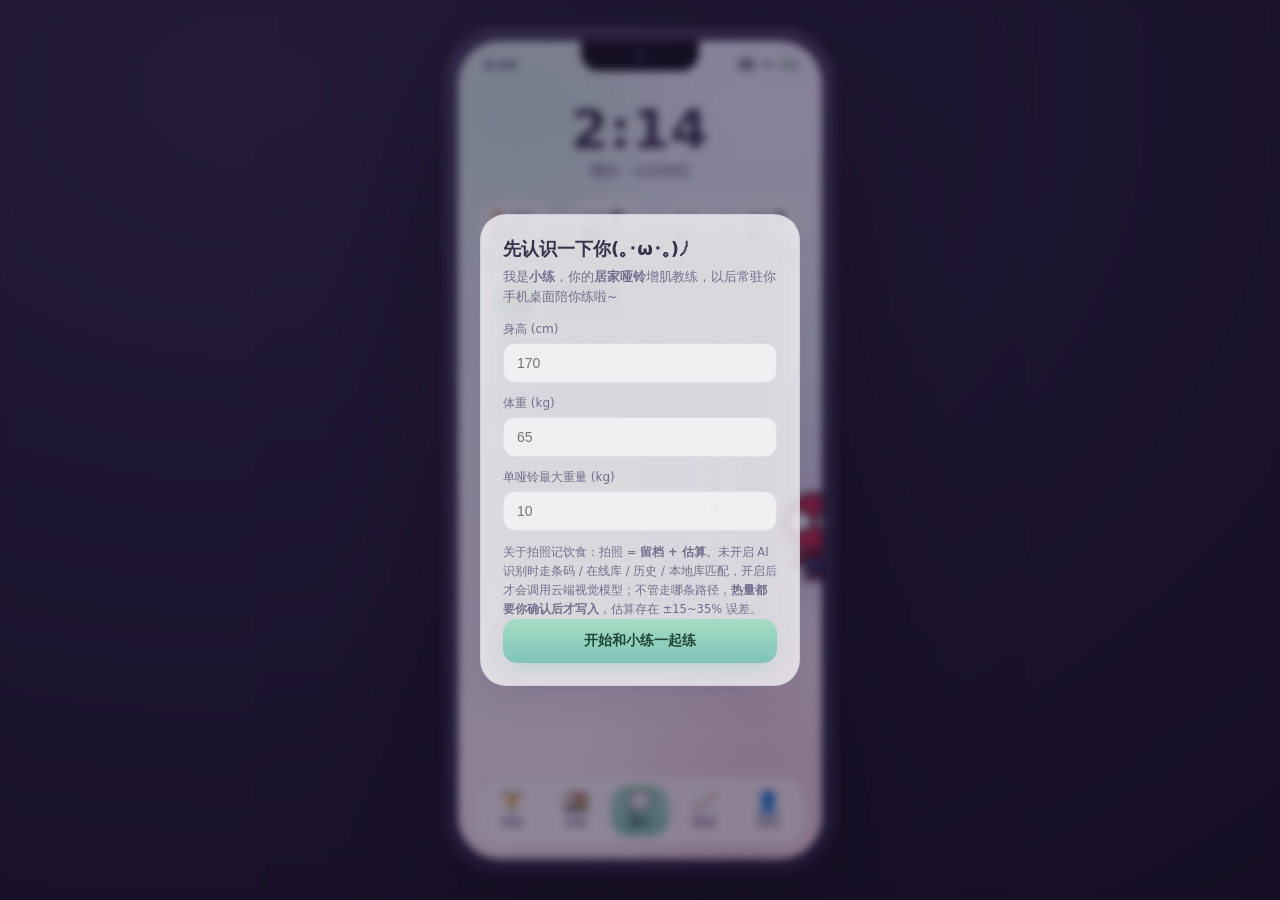
==== commit 604c14dc: "v1.0.0 收尾：智能助手自然语言处理(NLP)层 + 输入校验/异常边界/单元测试 + 清理废弃资源 由 tools/push.js 提交" ====
--- a/index.html
+++ b/index.html
@@ -1,9 +1,7 @@
 <!DOCTYPE html>
 <!--
-  薄肌日记 v8.1 · 桌宠常驻「居家哑铃」健身 App
-  桌宠「小蛛」= 视频同款风格自绘分层 SVG（v7.10 默认，可切换纳西妲/官方素材）
-  教练名字与头像、桌面背景均可更换（我的 → 教练与外观）
-  纯前端单页 · localStorage 持久化 · 无构建步骤
+  训练日记 · 居家哑铃训练记录 App（纯前端单页，数据只存本机）
+  桌宠形象、教练名字与头像、桌面背景均可更换（我的 → 教练与外观 / 桌宠形象）
 -->
 <html lang="zh-CN">
 <head>
@@ -12,7 +10,7 @@
 <meta name="theme-color" content="#F3F0FB">
 <link rel="manifest" href="manifest.json">
 <link rel="apple-touch-icon" href="assets/icon.svg">
-<title>薄肌日记 · 居家哑铃健身桌宠</title>
+<title>训练日记 · 居家哑铃训练记录</title>
 <link rel="stylesheet" href="styles.css">
 </head>
 <body>
@@ -23,7 +21,7 @@
       <div class="notch"><span class="cam"></span></div>
       <div class="screen" id="screen">
 
-        <!-- 桌面壁纸（纳西妲官方卡，模糊作底） -->
+        <!-- 桌面壁纸（可更换：5 种预设 + 自定义上传） -->
         <div class="wallpaper" id="wallpaper"></div>
         <div class="glow g1"></div><div class="glow g2"></div><div class="glow g3"></div>
 
@@ -46,10 +44,10 @@
           <div class="pet" id="pet" role="button" aria-label="桌宠" tabindex="0">
             <div class="pet-bubble" id="pet-bubble"></div>
             <div class="pet-body">
-              <img class="pet-img" id="pet-img" src="assets/nahida-icon.webp" alt="纳西妲">
+              <img class="pet-img" id="pet-img" src="assets/icon.svg" alt="桌宠">
               <div class="pet-ring"></div>
               <div class="pet-mood" id="pet-mood">✦</div>
-              <!-- 招牌发饰宝珠（纳西妲标志）+ 草元素粒子：让桌宠“活起来”（轻量 Live2D 等效） -->
+              <!-- 招牌发饰宝珠（小练标志）+ 草元素粒子：让桌宠“活起来”（轻量 Live2D 等效） -->
               <span class="pet-akuma a1"></span>
               <span class="pet-akuma a2"></span>
             </div>
@@ -70,14 +68,14 @@
         <!-- 助手对话面板（点宠物或聊天展开） -->
         <section class="panel assistant" id="assistant" aria-hidden="true">
           <header class="panel-head">
-            <img class="ph-av" src="assets/nahida-icon.webp" alt="">
-            <div class="ph-meta"><b>纳西妲</b><span id="ph-status">在线 · 你的增肌教练</span></div>
+            <img class="ph-av" src="assets/icon.svg" alt="">
+            <div class="ph-meta"><b>小练</b><span id="ph-status">在线 · 你的增肌教练</span></div>
             <button class="ph-close" data-close="assistant">✕</button>
           </header>
           <div class="chat" id="chat"></div>
           <div class="quick" id="quick"></div>
           <div class="chat-input">
-            <input id="chat-text" type="text" placeholder="问纳西妲任何训练/营养问题…" maxlength="80">
+            <input id="chat-text" type="text" placeholder="问小练任何训练/营养问题…" maxlength="80">
             <button id="chat-send">发送</button>
           </div>
         </section>
@@ -102,12 +100,12 @@
 <div class="modal-mask" id="onboard" aria-hidden="true">
   <div class="modal">
     <h3>先认识一下你(｡･ω･｡)ﾉ</h3>
-    <p class="sub">我是纳西妲，你的<b>居家哑铃</b>增肌教练，以后常驻你手机桌面陪你练啦~</p>
+    <p class="sub">我是小练，你的<b>居家哑铃</b>增肌教练，以后常驻你手机桌面陪你练啦~</p>
     <label>身高 (cm)<input id="ob-h" type="number" inputmode="decimal" placeholder="170"></label>
     <label>体重 (kg)<input id="ob-w" type="number" inputmode="decimal" placeholder="65"></label>
     <label>单哑铃最大重量 (kg)<input id="ob-d" type="number" inputmode="decimal" placeholder="10"></label>
     <p class="sub" style="text-align:left;font-size:11.5px;line-height:1.65;margin:2px 0 0">关于拍照记饮食：拍照 = <b>留档 + 估算</b>。未开启 AI 识别时走条码 / 在线库 / 历史 / 本地库匹配，开启后才会调用云端视觉模型；不管走哪条路径，<b>热量都要你确认后才写入</b>，估算存在 ±15~35% 误差。</p>
-    <button class="btn-grad" id="ob-save">开始和纳西妲一起练</button>
+    <button class="btn-grad" id="ob-save">开始和小练一起练</button>
   </div>
 </div>
 
@@ -122,7 +120,7 @@
   </div>
 </div>
 
-<!-- 食物记录面板（v7.8 识别结果页：拍照/相册 → 条码/历史/本地库匹配 + 置信度 → 校正 → 确认） -->
+<!-- 食物记录面板（识别结果页：拍照/相册 → 条码/历史/本地库匹配 + 置信度 → 校正 → 确认） -->
 <div class="modal-mask sheet" id="food-sheet" aria-hidden="true">
   <div class="modal">
     <h3>记录食物</h3>
--- a/styles.css
+++ b/styles.css
@@ -1,660 +1,660 @@
-/* ============================================================
-   薄肌日记 v7 · styles.css
-   手机外壳 mockup + 模拟桌面 + 常驻浮层桌宠（纳西妲）
-   二次元玻璃拟态 · 霓虹 token（与 v6 一致）
-   ============================================================ */
-:root{
-  --mint:#A6DCC4; --mint2:#7FC4B8; --pink:#E7A7BF; --pink2:#F3C3D4;
-  --lav:#C2B6EA; --amber:#E9B47E;
-  --bg1:#E6F2EC; --bg2:#ECE7F7; --bg3:#FBEAF1;
-  --ink:#36324C; --ink2:#756D8E; --faint:#9F98B3;
-  --glass:rgba(255,255,255,.6); --glass2:rgba(255,255,255,.78);
-  --line:rgba(110,92,150,.12); --dash:rgba(110,92,150,.18);
-  --sh:0 16px 46px -24px rgba(88,62,122,.34);
-  --glow-mint:0 10px 26px -10px rgba(120,196,168,.5);
-  --glow-pink:0 10px 26px -10px rgba(231,167,191,.44);
-  --radius:26px; --radius-sm:16px;
-  --ease:cubic-bezier(.22,.9,.3,1);
-}
-*{box-sizing:border-box;margin:0;padding:0;-webkit-tap-highlight-color:transparent;}
-html,body{height:100%;}
-body{
-  font-family:"PingFang SC","Hiragino Sans GB","Microsoft YaHei",system-ui,sans-serif;
-  background:radial-gradient(120% 120% at 20% 10%,#2a2440 0%,#171327 60%,#0e0b18 100%);
-  color:var(--ink); display:flex; align-items:center; justify-content:center;
-  min-height:100vh; padding:24px; overflow:hidden;
-}
-
-/* ---------- 手机外壳 ---------- */
-.stage{perspective:1600px;}
-.phone{filter:drop-shadow(0 40px 80px rgba(0,0,0,.55));}
-.bezel{
-  width:390px; height:844px; border-radius:54px; padding:13px;
-  background:linear-gradient(160deg,#3a3354,#1c1830);
-  position:relative; box-shadow:inset 0 0 0 2px rgba(255,255,255,.06), inset 0 2px 6px rgba(255,255,255,.12);
-}
-.notch{position:absolute; top:13px; left:50%; transform:translateX(-50%); width:118px; height:30px;
-  background:#0c0a16; border-radius:0 0 18px 18px; z-index:60; display:flex; align-items:center; justify-content:center;}
-.notch .cam{width:9px;height:9px;border-radius:50%;background:radial-gradient(circle at 35% 30%,#3a3a55,#0a0a14);box-shadow:0 0 0 2px rgba(255,255,255,.06);}
-.screen{
-  width:100%; height:100%; border-radius:42px; overflow:hidden; position:relative;
-  background:#0e0b18; isolation:isolate;
-}
-
-/* ---------- 壁纸 ---------- */
-.wallpaper{position:absolute; inset:0; z-index:0;
-  background:url('assets/nahida-card.webp') center 18% / cover no-repeat;
-  filter:saturate(.9) brightness(1.02);}
-.wallpaper::after{content:""; position:absolute; inset:0;
-  background:linear-gradient(180deg,rgba(236,228,251,.55) 0%,rgba(220,243,236,.35) 38%,rgba(252,230,240,.78) 100%);}
-.glow{position:absolute; border-radius:50%; filter:blur(50px); z-index:1; opacity:.4; pointer-events:none;}
-.glow.g1{width:240px;height:240px;background:var(--mint);top:-50px;left:-60px;}
-.glow.g2{width:220px;height:220px;background:var(--pink);bottom:-30px;right:-50px;}
-.glow.g3{width:180px;height:180px;background:var(--lav);top:42%;right:-40px;}
-
-/* ---------- 状态栏 ---------- */
-.statusbar{position:absolute; top:0; left:0; right:0; height:46px; z-index:30;
-  display:flex; align-items:center; justify-content:space-between; padding:0 26px;
-  font-size:13px; font-weight:600; color:var(--ink); pointer-events:none;}
-.sb-right{display:flex; gap:6px; align-items:center;}
-.sb-right i{display:block; width:15px; height:11px; opacity:.8;}
-.sig{background:linear-gradient(90deg,var(--ink) 0 3px,transparent 3px 4px,var(--ink) 4px 7px,transparent 7px 8px,var(--ink) 8px 11px,transparent 11px 12px,var(--ink) 12px 15px); -webkit-mask:none;}
-.wifi{background:radial-gradient(circle at 50% 100%,var(--ink) 0 60%,transparent 62%);clip-path:polygon(50% 0,100% 55%,80% 80%,50% 45%,20% 80%,0 55%);}
-.bat{width:22px;height:11px;border:1.5px solid var(--ink);border-radius:3px;position:relative;background:linear-gradient(90deg,var(--mint) 0 75%,transparent 75%);}
-.bat::after{content:"";position:absolute;right:-3px;top:3px;width:2px;height:5px;background:var(--ink);border-radius:0 2px 2px 0;}
-
-/* ---------- 桌面主屏 ---------- */
-.homescreen{position:absolute; inset:0; z-index:10; padding:54px 18px 18px;
-  display:flex; flex-direction:column; align-items:center;}
-.clock-widget{margin-top:8px; text-align:center;}
-.c-time{font-size:54px; font-weight:700; letter-spacing:1px; color:var(--ink); text-shadow:0 2px 10px rgba(255,255,255,.5); line-height:1;}
-.c-date{margin-top:6px; font-size:14px; color:var(--ink2); font-weight:600;}
-.home-stats{display:flex; gap:10px; margin-top:18px;}
-.hs-pill{background:var(--glass); backdrop-filter:blur(14px); border:1px solid var(--line);
-  border-radius:999px; padding:8px 14px; font-size:12px; color:var(--ink2); box-shadow:var(--sh);}
-.hs-pill b{color:var(--ink); font-size:14px;}
-
-/* 今日训练速览卡（桌宠之家主信息） */
-.home-card{width:100%; max-width:320px; margin-top:14px; padding:14px 16px;
-  background:var(--glass2); backdrop-filter:blur(18px); border:1px solid var(--line);
-  border-radius:var(--radius-sm); box-shadow:var(--sh); text-align:left;}
-.hc-head{display:flex; align-items:center; gap:10px;}
-.hc-ic{font-size:22px; width:38px; height:38px; flex:0 0 38px; display:flex; align-items:center; justify-content:center;
-  background:linear-gradient(180deg,var(--mint),var(--mint2)); border-radius:12px; box-shadow:0 6px 16px -8px rgba(120,196,168,.6);}
-.hc-head b{display:block; font-size:15px; color:var(--ink);}
-.hc-head > div{display:flex; flex-direction:column; gap:2px; min-width:0;}
-.hc-head > div span{font-size:11.5px; color:var(--ink2); overflow:hidden; text-overflow:ellipsis; white-space:nowrap;}
-.hc-go{margin-left:auto; border:0; background:var(--glass); color:var(--ink2); font-size:12px; font-weight:600;
-  padding:7px 12px; border-radius:12px; cursor:pointer; flex:0 0 auto;}
-.hc-go:active{transform:scale(.96);}
-.hc-sub{font-size:12.5px; color:var(--ink2); line-height:1.7; margin-top:10px;}
-.hc-chips{display:flex; flex-wrap:wrap; gap:6px; margin-top:10px;}
-.hc-chip{font-size:11.5px; color:var(--ink2); background:var(--glass); border:1px solid var(--line);
-  padding:5px 9px; border-radius:999px; white-space:nowrap;}
-.hc-chip.on{color:#1f4733; background:linear-gradient(180deg,var(--mint),var(--mint2)); border-color:transparent;}
-.hc-chip.more{color:var(--faint);}
-.hc-bar{height:6px; border-radius:6px; background:var(--glass); margin-top:12px; overflow:hidden;}
-.hc-bar i{display:block; height:100%; border-radius:6px; background:linear-gradient(90deg,var(--mint),var(--mint2)); transition:width .5s var(--ease);}
-
-/* ---------- 常驻桌宠 ---------- */
-.pet{position:absolute; left:50%; top:46%; width:126px; height:150px; z-index:40;
-  transform:translate(-50%,-50%); cursor:grab; touch-action:none; user-select:none;
-  transition:left .45s var(--ease), top .45s var(--ease), filter .25s;}
-.pet:active{cursor:grabbing;}
-.pet.dragging{transition:none;}
-.pet-bubble{position:absolute; top:-16px; left:50%; transform:translate(-50%,-100%);
-  max-width:196px; padding:10px 15px; background:rgba(255,255,255,.9); backdrop-filter:blur(18px);
-  border:1px solid rgba(150,130,180,.14); border-radius:18px; box-shadow:0 10px 30px -14px rgba(80,55,120,.4);
-  font-size:13px; line-height:1.55; color:var(--ink); text-align:center; opacity:0;
-  transition:opacity .35s var(--ease), transform .35s var(--ease); pointer-events:none; z-index:5;}
-.pet-bubble.show{opacity:1; transform:translate(-50%,-108%);}
-.pet-bubble::after{content:""; position:absolute; bottom:-6px; left:50%; transform:translateX(-50%);
-  border:6px solid transparent; border-top-color:rgba(255,255,255,.9);}
-/* 边缘停靠时气泡朝向屏内，避免出屏 */
-.pet.edge-l .pet-bubble{top:50%; left:100%; transform:translate(10px,-50%);}
-.pet.edge-l .pet-bubble.show{transform:translate(14px,-50%);}
-.pet.edge-l .pet-bubble::after{left:auto; right:100%; top:50%; bottom:auto; transform:translateY(-50%);
-  border:6px solid transparent; border-right-color:rgba(255,255,255,.9);}
-.pet.edge-r .pet-bubble{top:50%; left:auto; right:100%; transform:translate(-10px,-50%);}
-.pet.edge-r .pet-bubble.show{transform:translate(-14px,-50%);}
-.pet.edge-r .pet-bubble::after{left:100%; right:auto; top:50%; bottom:auto; transform:translateY(-50%);
-  border:6px solid transparent; border-left-color:rgba(255,255,255,.9);}
-.pet-body{position:relative; width:100%; height:128px; display:flex; align-items:center; justify-content:center;
-  transition:transform .4s var(--ease);}
-.pet-img{width:104px; height:104px; object-fit:contain; filter:drop-shadow(0 14px 22px rgba(90,55,130,.26));
-  transition:transform .4s var(--ease);}
-.pet-ring{position:absolute; left:50%; top:50%; width:120px; height:120px; transform:translate(-50%,-50%);
-  border-radius:50%; opacity:0; transition:opacity .4s; pointer-events:none;
-  background:radial-gradient(circle at 50% 50%, rgba(167,220,196,.5) 0%, rgba(167,220,196,0) 66%);}
-.pet.mood-think .pet-ring,.pet.mood-expect .pet-ring{opacity:.85; animation:breathe 3.4s ease-in-out infinite;}
-.pet-mood{position:absolute; left:50%; top:-6px; transform:translateX(-50%);
-  font-size:22px; filter:drop-shadow(0 2px 4px rgba(0,0,0,.3)); opacity:0; transition:opacity .3s;}
-.pet.mood-cheer .pet-mood,.pet.mood-proud .pet-mood,.pet.mood-wave .pet-mood{opacity:1;}
-.pet-shadow{position:absolute; bottom:2px; left:50%; transform:translateX(-50%);
-  width:70px; height:14px; border-radius:50%; background:rgba(60,30,90,.28); filter:blur(6px);}
-/* 情绪态动画 */
-.pet.mood-happy .pet-img{animation:bob 2.4s var(--ease) infinite;}
-.pet.mood-cheer .pet-img{animation:cheer .7s var(--ease) infinite;}
-.pet.mood-proud .pet-img{animation:bob 2s var(--ease) infinite;}
-.pet.mood-wave .pet-img{animation:wave 1s var(--ease) 2;}
-.pet.mood-expect .pet-img{animation:look 3s var(--ease) infinite;}
-.pet.mood-think .pet-img{animation:bob 3.4s var(--ease) infinite;}
-.pet.mood-sad .pet-img{animation:none; transform:translateY(4px) rotate(-3deg); filter:drop-shadow(0 8px 14px rgba(80,40,120,.4)) saturate(.85);}
-.pet.mood-sleep{opacity:.82;}
-.pet.mood-sleep .pet-img{animation:breathe 4s ease-in-out infinite; filter:drop-shadow(0 6px 12px rgba(80,40,120,.3)) grayscale(.15);}
-.pet.mood-sleep .pet-mood::after{content:"💤";}
-@keyframes bob{0%,100%{transform:translateY(0)}50%{transform:translateY(-9px)}}
-@keyframes cheer{0%,100%{transform:translateY(0) rotate(-4deg)}50%{transform:translateY(-14px) rotate(4deg)}}
-@keyframes wave{0%,100%{transform:translateY(0) rotate(0)}25%{transform:translateY(-6px) rotate(-12deg)}75%{transform:translateY(-6px) rotate(12deg)}}
-@keyframes look{0%,100%{transform:translateX(0)}40%{transform:translateX(8px)}70%{transform:translateX(-8px)}}
-@keyframes breathe{0%,100%{transform:translateY(0) scale(1)}50%{transform:translateY(3px) scale(1.03)}}
-@keyframes spin{to{transform:translate(-50%,-50%) rotate(360deg)}}
-/* 侧边探头吸附（仅左右两缘）：角色保持直立、头朝屏内（非吸附侧），半身探出由
-   .screen overflow:hidden 裁切；右缘时 .pet-body 水平镜像让脸转向屏内 */
-.pet.edge-l .pet-body{ transform:none; }
-.pet.edge-r .pet-body{ transform:scaleX(-1); }
-/* 悬停时向屏内多探一点 */
-.pet.edge-l.peek-more .pet-body{ transform:translateX(13px); }
-.pet.edge-r.peek-more .pet-body{ transform:translateX(-13px) scaleX(-1); }
-/* 贴侧缘时没有"地面"，隐藏投影 */
-.pet.edge-l .pet-shadow,.pet.edge-r .pet-shadow{ opacity:0; }
-.pet.dragging .pet-img{ animation:none !important; transform:scale(.93) rotate(-2deg); }
-.pet.hover-pulse{ filter:drop-shadow(0 0 12px rgba(167,220,196,.55)); }
-
-/* v7.3 桌宠“活起来”：招牌发饰宝珠浮动 + 草元素粒子上升（轻量 Live2D 等效，主题化） */
-.pet-akuma{position:absolute; width:10px; height:10px; border-radius:50%; top:10px; z-index:3; pointer-events:none;
-  background:radial-gradient(circle at 35% 30%, #fff, var(--mint)); box-shadow:0 0 9px rgba(167,220,196,.85);
-  animation:akuma 3.2s ease-in-out infinite;}
-.pet-akuma.a1{left:4px; animation-delay:0s;}
-.pet-akuma.a2{right:4px; animation-delay:.8s; background:radial-gradient(circle at 35% 30%, #fff, var(--pink)); box-shadow:0 0 9px rgba(231,167,191,.85);}
-@keyframes akuma{0%,100%{transform:translateY(0) rotate(0)}50%{transform:translateY(-8px) rotate(10deg)}}
-.pet-particles{position:absolute; left:50%; top:42%; transform:translateX(-50%); width:1px; height:1px; z-index:2; pointer-events:none;}
-.pet-particles i{position:absolute; width:5px; height:5px; border-radius:50%; opacity:0;
-  background:rgba(167,220,196,.95); box-shadow:0 0 6px rgba(167,220,196,.9); animation:floatup 4.6s ease-in infinite;}
-.pet-particles i:nth-child(2){left:16px; animation-delay:1.6s; background:rgba(231,167,191,.9); box-shadow:0 0 6px rgba(231,167,191,.9);}
-.pet-particles i:nth-child(3){left:-16px; animation-delay:3.1s; background:rgba(194,182,234,.9); box-shadow:0 0 6px rgba(194,182,234,.9);}
-@keyframes floatup{0%{opacity:0; transform:translateY(0) scale(.6)}18%{opacity:.95}100%{opacity:0; transform:translateY(-48px) scale(1)}}
-
-/* ---------- dock ---------- */
-.dock{position:absolute; bottom:14px; left:50%; transform:translateX(-50%); z-index:35;
-  display:flex; gap:6px; padding:8px; background:var(--glass); backdrop-filter:blur(18px);
-  border:1px solid var(--line); border-radius:26px; box-shadow:var(--sh);}
-.dock-item{background:transparent; border:0; border-radius:18px; padding:6px 10px; width:58px;
-  display:flex; flex-direction:column; align-items:center; gap:3px; cursor:pointer; color:var(--ink2);
-  font-size:11px; transition:transform .2s, background .2s;}
-.dock-item .di{font-size:21px; line-height:1;}
-.dock-item b{font-weight:600;}
-.dock-item:active{transform:scale(.92);}
-.dock-item.pet-talk{background:linear-gradient(180deg,var(--mint),var(--mint2)); color:#1f4733;}
-.dock-item.pet-talk .di{filter:drop-shadow(0 1px 2px rgba(0,0,0,.2));}
-
-/* ---------- 面板（助手 / 模块） ---------- */
-.panel{position:absolute; inset:0; z-index:50; background:linear-gradient(180deg,#F3F0FB,#E9E2F7);
-  display:flex; flex-direction:column; transform:translateY(100%); opacity:0; pointer-events:none;
-  transition:transform .42s var(--ease), opacity .3s; padding-top:46px;}
-.panel.open{transform:translateY(0); opacity:1; pointer-events:auto;}
-.panel-head{display:flex; align-items:center; gap:10px; padding:12px 16px; border-bottom:1px dashed var(--dash);}
-.ph-av{width:40px;height:40px;border-radius:50%;object-fit:cover;box-shadow:var(--glow-mint);}
-.ph-meta{flex:1; display:flex; flex-direction:column;}
-.ph-meta b{font-size:15px; color:var(--ink);}
-.ph-meta span{font-size:11px; color:var(--ink2);}
-.ph-close,.ph-back{width:34px;height:34px;border:0;border-radius:50%;background:var(--glass);
-  color:var(--ink); font-size:16px; cursor:pointer; box-shadow:var(--line) 0 0 0 1px;}
-.ph-close:active,.ph-back:active{transform:scale(.9);}
-
-/* 助手对话 */
-.chat{flex:1; overflow-y:auto; padding:16px; display:flex; flex-direction:column; gap:12px;}
-.msg{max-width:80%; padding:10px 14px; border-radius:18px; font-size:13.5px; line-height:1.6; white-space:pre-wrap; word-break:break-word;}
-.msg b{font-weight:700; color:var(--pink);}
-.msg .ev{display:inline-block; margin-top:6px; padding:2px 9px; font-size:10px; border-radius:999px;
-  background:rgba(123,227,168,.2); color:#1c7a5e; font-weight:700;}
-.msg.bot{align-self:flex-start; background:var(--glass2); border:1px solid var(--line); border-bottom-left-radius:6px;}
-.msg.user{align-self:flex-end; background:linear-gradient(180deg,var(--mint),var(--mint2)); color:#1f4733; border-bottom-right-radius:6px;}
-.msg.bot .av{width:26px;height:26px;border-radius:50%;vertical-align:middle;margin-right:6px;}
-.quick{display:flex; gap:8px; overflow-x:auto; padding:0 16px 10px; flex-shrink:0;}
-.quick button{flex-shrink:0; padding:7px 13px; border:1px solid var(--line); background:var(--glass);
-  border-radius:999px; font-size:12px; color:var(--ink2); cursor:pointer; white-space:nowrap;}
-.quick button:active{transform:scale(.94);}
-.chat-input{display:flex; gap:8px; padding:10px 16px 18px; border-top:1px dashed var(--dash);}
-.chat-input input{flex:1; border:1px solid var(--line); background:var(--glass); border-radius:14px;
-  padding:11px 14px; font-size:13.5px; color:var(--ink); outline:none;}
-.chat-input input:focus{border-color:var(--mint); box-shadow:var(--glow-mint);}
-.chat-input button{border:0; border-radius:14px; padding:0 18px; font-size:13.5px; font-weight:700;
-  color:#1f4733; background:linear-gradient(180deg,var(--mint),var(--mint2)); cursor:pointer;}
-.chat-input button:active{transform:scale(.96);}
-
-/* 模块体 */
-.mod-body{flex:1; overflow-y:auto; padding:16px; display:flex; flex-direction:column; gap:14px;}
-
-/* 通用卡 */
-.card{background:var(--glass2); backdrop-filter:blur(12px); border:1px solid var(--line);
-  border-radius:var(--radius-sm); padding:14px; box-shadow:var(--sh);}
-.card h4{font-size:14px; color:var(--ink); margin-bottom:8px; display:flex; align-items:center; gap:6px;}
-.card h4 .tag{font-size:10px; padding:2px 8px; border-radius:999px; background:rgba(240,114,158,.16); color:var(--pink); font-weight:700;}
-.dash{height:1px; background:repeating-linear-gradient(90deg,var(--dash) 0 6px,transparent 6px 12px); margin:10px 0;}
-
-/* 周历 */
-.week{display:flex; gap:6px;}
-.wday{flex:1; aspect-ratio:1; border-radius:14px; background:var(--glass); border:1px solid var(--line);
-  display:flex; flex-direction:column; align-items:center; justify-content:center; gap:2px; cursor:pointer;
-  font-size:11px; color:var(--ink2); position:relative; transition:transform .2s;}
-.wday .wd-d{font-size:15px; font-weight:700; color:var(--ink);}
-.wday.today{border-color:var(--mint); box-shadow:var(--glow-mint);}
-.wday.sel{background:linear-gradient(180deg,var(--mint),var(--mint2)); color:#1f4733;}
-.wday.sel .wd-d{color:#063;}
-.wday.done::after{content:"✓"; position:absolute; top:4px; right:6px; font-size:11px; color:var(--mint);}
-.wday.sel.done::after{color:#063;}
-
-/* 动作卡 */
-.ex{background:var(--glass2); border:1px solid var(--line); border-radius:var(--radius-sm); padding:13px; box-shadow:var(--sh);}
-.ex-top{display:flex; align-items:center; gap:10px;}
-.ex-no{width:26px;height:26px;border-radius:50%;background:linear-gradient(135deg,var(--lav),var(--pink));color:#fff;
-  display:flex;align-items:center;justify-content:center;font-size:12px;font-weight:700;flex-shrink:0;}
-.ex-name{font-size:14px;font-weight:700;color:var(--ink);}
-.ex-sets{margin-left:auto;font-size:12px;color:var(--ink2);}
-.ex-kv{display:grid;grid-template-columns:auto 1fr;gap:4px 10px;margin-top:9px;font-size:12px;line-height:1.5;}
-.ex-kv .k{color:var(--faint);}
-.ex-kv .v{color:var(--ink);}
-.ex-kv .v.ok{color:#1c7a5e;}
-.ex-kv .v.warn{color:#c0392b;}
-.ex-video{display:inline-flex;align-items:center;gap:5px;margin-top:9px;font-size:12px;color:var(--pink);
-  text-decoration:underline; text-underline-offset:3px; cursor:pointer;}
-.ex-do{margin-top:10px;width:100%;border:0;border-radius:12px;padding:9px;font-size:13px;font-weight:700;
-  color:#1f4733;background:linear-gradient(180deg,var(--mint),var(--mint2));cursor:pointer;}
-.ex-do.done{background:var(--glass);color:var(--faint);}
-.ex-weight{margin-top:8px;display:flex;gap:6px;align-items:center;font-size:12px;color:var(--ink2);}
-.ex-weight input{width:64px;border:1px solid var(--line);border-radius:10px;padding:6px 8px;font-size:12px;background:var(--glass);color:var(--ink);outline:none;}
-/* v7.3 计划可编辑 + 渐进超负荷 */
-.plan-edit-btn{margin-top:10px;width:100%;border:1px solid var(--mint);background:var(--glass);color:#1f4733;
-  border-radius:12px;padding:8px;font-size:12.5px;font-weight:600;cursor:pointer;}
-.plan-edit-btn:active{transform:scale(.97);}
-.ex-edit{display:flex;gap:8px;align-items:center;margin-top:8px;font-size:12px;color:var(--ink2);}
-.ex-edit input{width:54px;border:1px solid var(--line);border-radius:10px;padding:6px 8px;font-size:12px;background:var(--glass);color:var(--ink);outline:none;}
-.ex-over{margin-top:8px;font-size:11.5px;color:var(--ink2);display:flex;align-items:center;gap:8px;flex-wrap:wrap;}
-.ex-over b{color:var(--pink);}
-.ex-over button{border:1px solid var(--mint);background:var(--glass);color:#1f4733;border-radius:10px;padding:5px 10px;font-size:11.5px;font-weight:600;cursor:pointer;}
-.ex-over button:active{transform:scale(.95);}
-
-/* 数据页 */
-.row{display:flex;justify-content:space-between;align-items:center;font-size:13px;color:var(--ink2);padding:7px 0;}
-.row b{color:var(--ink);}
-.chart{display:flex;align-items:flex-end;gap:8px;height:120px;padding-top:8px;}
-.chart .bar{flex:1;background:linear-gradient(180deg,var(--mint),var(--mint2));border-radius:8px 8px 4px 4px;
-  min-height:6px;position:relative;transition:height .5s var(--ease);}
-.chart .bar span{position:absolute;top:-18px;left:0;right:0;text-align:center;font-size:10px;color:var(--ink2);}
-
-/* 我的页 */
-.profile-head{display:flex;flex-direction:column;align-items:center;gap:8px;padding:8px 0 4px;}
-.profile-head img{width:84px;height:84px;border-radius:50%;object-fit:cover;box-shadow:var(--glow-pink);}
-.profile-head b{font-size:18px;color:var(--ink);}
-.profile-head span{font-size:12px;color:var(--ink2);}
-.list-row{display:flex;align-items:center;gap:10px;padding:12px 4px;border-bottom:1px dashed var(--dash);font-size:13.5px;color:var(--ink);}
-.list-row .lr-ic{font-size:18px;}
-.list-row .lr-ar{margin-left:auto;color:var(--faint);}
-
-/* 弹窗（fixed：跟随视口，避免手机上出现整页滚动） */
-.modal-mask{position:fixed;inset:0;z-index:80;background:rgba(30,20,50,.5);backdrop-filter:blur(4px);
-  display:flex;align-items:center;justify-content:center;opacity:0;pointer-events:none;transition:opacity .3s;padding:24px;}
-.modal-mask.show{opacity:1;pointer-events:auto;}
-.modal{width:100%;max-width:320px;background:var(--glass2);backdrop-filter:blur(20px);border:1px solid var(--line);
-  border-radius:var(--radius);padding:22px;box-shadow:var(--sh);transform:translateY(14px) scale(.96);transition:transform .35s var(--ease);}
-.modal-mask.show .modal{transform:translateY(0) scale(1);}
-.modal h3{font-size:18px;color:var(--ink);margin-bottom:6px;}
-.modal .sub{font-size:12.5px;color:var(--ink2);line-height:1.6;margin-bottom:14px;}
-.modal label{display:block;font-size:12px;color:var(--ink2);margin-bottom:12px;}
-.modal label input{width:100%;margin-top:5px;border:1px solid var(--line);border-radius:12px;padding:11px 13px;
-  font-size:14px;background:var(--glass);color:var(--ink);outline:none;}
-.modal label input:focus{border-color:var(--mint);box-shadow:var(--glow-mint);}
-.btn-grad{width:100%;border:0;border-radius:14px;padding:13px;font-size:14px;font-weight:700;color:#1f4733;
-  background:linear-gradient(180deg,var(--mint),var(--mint2));cursor:pointer;box-shadow:0 10px 24px -12px rgba(120,196,168,.55);}
-.btn-grad:active{transform:scale(.97);}
-.done-emoji{font-size:46px;text-align:center;margin-bottom:6px;}
-.done-stats{display:flex;gap:8px;margin:14px 0;}
-.done-stats .ds{flex:1;background:var(--glass);border-radius:14px;padding:10px;text-align:center;}
-.done-stats .ds b{display:block;font-size:20px;color:var(--ink);}
-.done-stats .ds span{font-size:11px;color:var(--ink2);}
-
-/* 休息计时器 */
-.rest-timer{position:fixed;top:50%;left:50%;transform:translate(-50%,-50%);z-index:70;
-  background:var(--glass2);backdrop-filter:blur(18px);border:1px solid var(--line);border-radius:24px;
-  padding:22px 26px;display:flex;flex-direction:column;align-items:center;gap:10px;box-shadow:var(--sh);}
-.rt-ring{width:96px;height:96px;border-radius:50%;display:flex;align-items:center;justify-content:center;
-  background:conic-gradient(var(--mint) var(--p,100%),rgba(255,255,255,.3) 0);font-size:30px;font-weight:700;color:var(--ink);}
-.rt-label{font-size:13px;color:var(--ink2);}
-.rest-timer button{border:1px solid var(--line);background:var(--glass);border-radius:12px;padding:7px 18px;font-size:12px;color:var(--ink);cursor:pointer;}
-
-/* 底部弹出面板（食物选择）：内容超长时自身滚动，不撑出整页 */
-.modal-mask.sheet{align-items:flex-end; padding:0;}
-.modal-mask.sheet .modal{max-width:100%; border-radius:22px 22px 0 0; padding:18px 16px calc(16px + env(safe-area-inset-bottom));}
-.food-list{max-height:42vh; overflow-y:auto; display:flex; flex-direction:column; gap:2px; margin-bottom:12px;}
-.food-row{display:flex; align-items:center; gap:10px; padding:9px 2px; border-bottom:1px dashed var(--dash);}
-.fr-m{flex:1; display:flex; flex-direction:column; min-width:0;}
-.fr-m b{font-size:13.5px; color:var(--ink);}
-.fr-m span{font-size:11px; color:var(--faint);}
-.fr-a{display:flex; align-items:center; gap:6px; flex:0 0 auto;}
-.fr-a input{width:54px; border:1px solid var(--line); border-radius:10px; padding:6px 8px; font-size:12.5px;
-  background:var(--glass); color:var(--ink); outline:none;}
-.fr-a button{border:0; border-radius:10px; padding:7px 12px; font-size:12px; font-weight:700;
-  color:#1f4733; background:linear-gradient(180deg,var(--mint),var(--mint2)); cursor:pointer;}
-.btn-grad.ghost{background:var(--glass); color:var(--ink2); border:1px solid var(--line); box-shadow:none;}
-/* 饮食条目：份数增减 + 删除（已有记录的改/删） */
-.row-btns{display:flex; gap:8px;}
-.row-btns .ex-do{margin:0;}
-.fd-n{font-size:13.5px; color:var(--ink); min-width:0; overflow:hidden; text-overflow:ellipsis; white-space:nowrap;}
-.fd-q{font-size:11.5px; color:var(--faint); margin-left:6px; white-space:nowrap;}
-.fd-x{flex:0 0 auto; width:24px; height:24px; border:1px solid var(--line); background:var(--glass);
-  border-radius:8px; display:flex; align-items:center; justify-content:center; font-size:14px;
-  color:var(--ink2); cursor:pointer; user-select:none;}
-.fd-x:active{transform:scale(.9);}
-.fd-del{margin-left:6px; color:var(--faint);}
-
-/* ============================================================
-   v7.5 新增样式：饮水进度 / 拍照校正面板 / 统计格 / 月历 / 评分 / 档案编辑
-   ============================================================ */
-/* 饮水（ml） */
-.water-bar{height:8px; border-radius:8px; background:var(--glass); overflow:hidden; margin:10px 0 12px;}
-.water-bar i{display:block; height:100%; border-radius:8px;
-  background:linear-gradient(90deg,#9ecbf0,#6fb1e8); transition:width .4s var(--ease);}
-.ghost-btn{background:var(--glass) !important; color:var(--ink2) !important;}
-/* 饮食条目照片缩略 */
-.fd-ph{width:34px; height:34px; border-radius:10px; object-fit:cover; display:block;}
-/* 低置信度标记（记录流内 ⚠） */
-.fd-cf{font-size:10px; color:#c98a1b; margin-left:4px;}
-/* v7.7 Keep 风记录流：今日汇总可视化 */
-.diet-sum .sum-big{display:flex; align-items:baseline; gap:6px; margin:2px 0 8px;}
-.diet-sum .sum-big b{font-size:30px; font-weight:800; color:var(--ink); letter-spacing:-.5px;}
-.diet-sum .sum-big span{font-size:12px; color:var(--faint);}
-.bar2{height:8px; border-radius:8px; background:var(--glass); overflow:hidden; margin:6px 0 10px;}
-.bar2 i{display:block; height:100%; border-radius:8px; transition:width .4s var(--ease);}
-.bar2.k i{background:linear-gradient(90deg,#b9a6f2,#8e6fe8);}
-.bar2.p i{background:linear-gradient(90deg,#9ecbf0,#6fb1e8);}
-.sum-row{display:flex; align-items:center; gap:6px; font-size:12px; color:var(--ink2); margin-bottom:2px;}
-.sum-row b{color:var(--ink); font-size:12.5px;}
-.meal-card .row-btns .btn-grad{flex:1.4;}
-.meal-card .row-btns .ex-do{flex:1;}
-/* 拍照记录校正面板 */
-#food-search{width:100%; border:1px solid var(--line); border-radius:12px; padding:10px 12px;
-  font-size:13px; background:var(--glass); color:var(--ink); outline:none; margin-bottom:8px;}
-#food-search:focus{border-color:var(--mint); box-shadow:var(--glow-mint);}
-.fs-photo{display:flex; align-items:center; gap:10px; padding:8px 2px 10px; font-size:12px; color:var(--ink2);}
-.fs-photo img{width:56px; height:56px; border-radius:12px; object-fit:cover; box-shadow:var(--sh);}
-.fs-photo.no span{color:var(--faint);}
-.fs-none{font-size:12px; color:var(--faint); padding:10px 2px;}
-/* v7.7 识别结果页：照片大图 / 置信度徽章 / 低置信度提示 / 骨架屏 / 主按钮 */
-.fs-hero{padding:8px 2px 10px;}
-.fs-hero img{width:100%; max-height:180px; object-fit:cover; border-radius:16px; box-shadow:var(--sh); display:block;}
-.fs-hero-tip{font-size:11.5px; color:var(--faint); padding-top:6px;}
-.fs-actions{padding:2px 0 6px;}
-.fs-actions .btn-grad{width:100%; padding:10px;}
-.fs-conf{display:flex; align-items:center; gap:8px; padding:2px 0 8px; flex-wrap:wrap;}
-.cf-badge{display:inline-block; padding:3px 10px; border-radius:999px; font-size:11.5px; font-weight:700; letter-spacing:.3px;}
-.cf-badge.cf-hi{background:rgba(64,168,120,.16); color:#2e8a5f;}
-.cf-badge.cf-mid{background:rgba(111,140,232,.16); color:#4a6fc4;}
-.cf-badge.cf-lo{background:rgba(214,158,46,.18); color:#b07c14;}
-.cf-badge.cf-no{background:rgba(214,90,90,.16); color:#c25454;}
-.cf-src{font-size:11.5px; color:var(--faint);}
-.fs-warn{font-size:11.5px; border-radius:10px; padding:8px 10px; margin-bottom:10px;
-  background:rgba(111,140,232,.10); color:#4a6fc4;}
-.fs-warn.warn-lo{background:rgba(214,158,46,.12); color:#a5731a;}
-.fs-skel i{display:block; height:40px; border-radius:10px; margin-bottom:6px;
-  background:linear-gradient(100deg, var(--glass) 40%, rgba(255,255,255,.55) 50%, var(--glass) 60%);
-  background-size:200% 100%; animation:fs-shimmer 1.1s infinite linear;}
-@keyframes fs-shimmer{from{background-position:120% 0;} to{background-position:-80% 0;}}
-.fs-cta{width:100%; padding:12px; font-size:14.5px; letter-spacing:.5px;}
-.fs-edit{border-top:1px dashed var(--dash); margin-top:6px; padding-top:10px;}
-.fs-edit label{display:block; font-size:12px; color:var(--ink2); margin-bottom:8px;}
-.fs-edit label input{width:100%; margin-top:4px; border:1px solid var(--line); border-radius:10px;
-  padding:9px 11px; font-size:13px; background:var(--glass); color:var(--ink); outline:none;}
-.fs-edit label input:focus{border-color:var(--mint); box-shadow:var(--glow-mint);}
-.fs-qrow{display:flex; align-items:center; gap:8px; font-size:12.5px; color:var(--ink2); margin-bottom:10px; flex-wrap:wrap;}
-.fs-qrow button{width:30px; height:30px; border:1px solid var(--line); border-radius:10px;
-  background:var(--glass); color:var(--ink); font-size:15px; cursor:pointer;}
-.fs-qrow button:active{transform:scale(.92);}
-.fs-qrow input{width:60px; border:1px solid var(--line); border-radius:10px; padding:7px 8px;
-  font-size:13px; background:var(--glass); color:var(--ink); outline:none; text-align:center;}
-#fe-kcal b{color:var(--pink);}
-/* 番茄ToDo 式统计格 */
-.stat-grid{display:grid; grid-template-columns:1fr 1fr; gap:8px;}
-.stat-tile{background:var(--glass2); border:1px solid var(--line); border-radius:var(--radius-sm);
-  padding:12px 14px; box-shadow:var(--sh);}
-.stat-tile b{display:block; font-size:22px; color:var(--ink); line-height:1.2;}
-.stat-tile span{font-size:11px; color:var(--ink2);}
-/* 月历视图 */
-.cal-head{display:flex; align-items:center; justify-content:space-between; margin-bottom:8px;}
-.cal-head b{font-size:14px; color:var(--ink);}
-.cal-head button{width:32px; height:32px; border:1px solid var(--line); border-radius:10px;
-  background:var(--glass); color:var(--ink); font-size:14px; cursor:pointer;}
-.cal-head button:active{transform:scale(.92);}
-.cal-week,.cal-grid{display:grid; grid-template-columns:repeat(7,1fr); gap:4px;}
-.cal-week span{text-align:center; font-size:10.5px; color:var(--faint); padding:2px 0;}
-.cal-day{aspect-ratio:1; border-radius:10px; background:var(--glass); border:1px solid var(--line);
-  display:flex; flex-direction:column; align-items:center; justify-content:center; gap:0;
-  font-size:11.5px; color:var(--ink2); cursor:pointer; position:relative; padding:0;}
-.cal-day:active{transform:scale(.94);}
-.cal-day.empty{background:transparent; border:0; cursor:default;}
-.cal-day i{font-style:normal; font-size:9px; color:var(--mint); line-height:1;}
-.cal-day.done{background:linear-gradient(180deg,var(--mint),var(--mint2)); border-color:transparent; color:#1f4733;}
-.cal-day.done i{color:#0b5d3f;}
-.cal-day.today{border-color:var(--pink);}
-.cal-day.sel{outline:2px solid var(--pink); outline-offset:1px;}
-/* 每日训练评分 */
-.score-row{display:flex; align-items:center; justify-content:space-between; padding:7px 0;
-  font-size:13px; color:var(--ink); border-bottom:1px dashed var(--dash);}
-.score-row:last-of-type{border-bottom:0;}
-.score-row .stars{display:flex; gap:4px;}
-.star{font-style:normal; font-size:20px; color:rgba(140,120,170,.25); cursor:pointer; transition:color .15s;}
-.star.on{color:var(--amber);}
-/* 档案实时编辑 */
-.pf-edit{display:grid; grid-template-columns:1fr 1fr; gap:8px; padding:8px 0 2px;}
-.pf-edit label{display:flex; flex-direction:column; gap:4px; font-size:11.5px; color:var(--ink2);}
-.pf-edit input{border:1px solid var(--line); border-radius:10px; padding:8px 10px;
-  font-size:13px; background:var(--glass); color:var(--ink); outline:none;}
-.pf-edit input:focus{border-color:var(--mint); box-shadow:var(--glow-mint);}
-.pf-edit label:first-child{grid-column:1 / -1;}
-#pf-av-btn{margin-top:4px;}
-.fs-off-t{font-size:11.5px;color:var(--ink2);padding:8px 2px 2px;font-weight:700;}
-#off-hits .food-row{background:var(--glass);border-radius:10px;padding:8px 10px;margin-bottom:4px;}
-
-/* toast */
-.toast{position:fixed;bottom:90px;left:50%;transform:translateX(-50%) translateY(10px);z-index:90;
-  background:rgba(46,39,64,.92);color:#fff;font-size:13px;padding:10px 18px;border-radius:999px;opacity:0;
-  transition:opacity .3s, transform .3s; pointer-events:none; max-width:80%; text-align:center;}
-.toast.show{opacity:1;transform:translateX(-50%) translateY(0);}
-
-.hidden{display:none !important;}
-
-/* ============================================================
-   P1 移动端适配：真机/窄屏时丢弃装饰外壳，App 铺满整个视口，
-   等比压缩字号与间距，保证一屏可见、按钮可点（信息不减少）
-   ============================================================ */
-@media (max-width:560px), (pointer: coarse) and (hover: none){
-  html,body{overflow:hidden;}
-  body{padding:0; align-items:stretch; justify-content:stretch; min-height:100vh;
-    background:#0e0b18;}
-  .stage{perspective:none; width:100%; height:100vh; height:100dvh;}
-  .phone{width:100%; height:100%; filter:none;}
-  .bezel{width:100%; height:100%; border-radius:0; padding:0; background:transparent; box-shadow:none;}
-  .notch{display:none;}
-  .screen{height:100%; border-radius:0;}
-  .statusbar{display:none;}                 /* 真机自带系统状态栏，去掉模拟条腾空间 */
-  .homescreen{padding:calc(12px + env(safe-area-inset-top)) 12px calc(10px + env(safe-area-inset-bottom));}
-  .clock-widget{margin-top:2px;}
-  .c-time{font-size:40px;}
-  .c-date{margin-top:4px; font-size:12.5px;}
-  .home-stats{margin-top:10px; gap:7px; flex-wrap:wrap; justify-content:center;}
-  .hs-pill{padding:6px 11px; font-size:11.5px;}
-  .hs-pill b{font-size:13px;}
-  .home-card{margin-top:10px; padding:11px 13px;}
-  .hc-sub{margin-top:7px; font-size:12px; line-height:1.6;}
-  .hc-chips{margin-top:7px; gap:5px;}
-  .hc-bar{margin-top:8px;}
-  .pet{width:104px; height:126px;}
-  .pet-body{height:106px;}
-  .pet-img{width:86px; height:86px;}
-  .pet-ring{width:100px; height:100px;}
-  .pet-bubble{max-width:172px; font-size:12.5px; padding:9px 13px;}
-  .dock{bottom:calc(8px + env(safe-area-inset-bottom)); gap:2px; padding:6px;}
-  .dock-item{width:54px; padding:5px 6px; font-size:10.5px;}
-  .dock-item .di{font-size:19px;}
-  .panel{padding-top:calc(4px + env(safe-area-inset-top));}
-  .panel-head{padding:10px 12px;}
-  .mod-body{padding:12px; gap:10px;}
-  .card{padding:12px;}
-  .chat{padding:12px; gap:9px;}
-  .msg{font-size:13px; max-width:86%;}
-  .chat-input{padding:8px 12px calc(10px + env(safe-area-inset-bottom));}
-  .ex{padding:11px;}
-  .profile-head img{width:68px; height:68px;}
-  .chart{height:100px;}
-  .toast{bottom:calc(76px + env(safe-area-inset-bottom));}
-  .modal{padding:18px;}
-}
-/* 矮屏（如 320×568 / 小屏安卓）再压紧一档 */
-@media (max-width:560px) and (max-height:680px){
-  .c-time{font-size:32px;}
-  .clock-widget{margin-top:0;}
-  .home-stats{margin-top:7px;}
-  .home-card{margin-top:7px;}
-  .pet{width:92px; height:112px;}
-  .pet-body{height:94px;}
-  .pet-img{width:76px; height:76px;}
-  .dock-item{width:50px;}
-  .food-list{max-height:34vh;}
-}
-
-/* ===== v7.8 新增：AI 识别结果 / 体重曲线 / 自定义动作 ===== */
-/* AI 识别块（结果页顶部，含骨架屏与降级文案） */
-.fs-ai{background:linear-gradient(135deg,rgba(127,216,196,.10),rgba(255,157,184,.08));
-  border:1px dashed rgba(127,216,196,.38); border-radius:14px; padding:10px 12px; margin:8px 0 2px;}
-.fs-ai-title{font-size:12.5px; font-weight:700; color:var(--ink); display:flex; align-items:center; gap:8px;}
-.fs-ai .food-row{background:var(--glass); border-radius:12px; padding:9px 10px; margin-top:8px; border-bottom:none;}
-.sk-row{display:flex; gap:8px; margin-top:9px;}
-.sk-row i{flex:1; height:10px; border-radius:6px; background:linear-gradient(90deg,#eee7f6,#f8f2fb,#eee7f6);
-  background-size:200% 100%; animation:sk 1.2s linear infinite;}
-.sk-row i:nth-child(2){animation-delay:.15s;}
-.sk-row i:nth-child(3){animation-delay:.3s;}
-@keyframes sk{0%{background-position:100% 0;}100%{background-position:-100% 0;}}
-/* v7.9 一键复制上一餐 */
-.rep-row{font-size:12px; color:#3f8f63; background:rgba(127,216,168,.10); border:1px dashed rgba(127,216,168,.45);
-  border-radius:10px; padding:7px 10px; margin-top:8px; cursor:pointer; user-select:none;}
-.rep-row:active{background:rgba(127,216,168,.2);}
-/* 体重曲线 */
-.wt-svg{width:100%; height:auto; display:block; margin:2px 0 4px;}
-.wt-stats{display:flex; gap:8px; margin-top:8px;}
-.wt-stats>div{flex:1; background:var(--glass); border-radius:12px; padding:8px 4px; text-align:center;}
-.wt-stats b{display:block; font-size:14px; color:var(--ink);}
-.wt-stats span{font-size:10.5px; color:var(--faint);}
-.wt-log{display:flex; gap:8px; align-items:center; margin-top:10px;}
-.wt-log input{flex:1; min-width:0; padding:9px 12px; border-radius:12px; border:1px solid var(--dash);
-  background:var(--glass); color:var(--ink); font-size:13px;}
-.wt-log .btn-grad{flex:none; padding:9px 16px; font-size:13px;}
-/* 自定义动作 */
-.ex.myex{border:1px dashed rgba(126,177,232,.45); background:rgba(126,177,232,.05);}
-.ex.myex .ex-no{background:rgba(126,177,232,.18); color:#4a7fae;}
-.myex-form{margin-top:10px; padding:10px; border-radius:14px; background:var(--glass);
-  display:flex; flex-direction:column; gap:8px;}
-.myex-form label{display:flex; align-items:center; gap:8px; font-size:12px; color:var(--ink2);}
-.myex-form input,.myex-form select{flex:1; min-width:0; padding:8px 10px; border-radius:10px;
-  border:1px solid var(--dash); background:var(--card); color:var(--ink); font-size:13px;}
-.mx-grid{display:grid; grid-template-columns:1fr 1fr; gap:8px;}
-.mx-grid label{flex:none;}
-.myex-del{flex:none; padding:8px 14px !important;}
-
-/* ============ v7.10 小蛛桌宠 · 视频同款行为 ============ */
-/* 顶边悬挂：拖到屏幕上缘松手，倒挂左右摆动 */
-.pet.edge-t .pet-body{transform-origin:50% 30px; animation:dangle-swing 3.2s ease-in-out infinite;}
-.pet.edge-t .pet-shadow{opacity:0;}
-.pet.edge-t .pet-bubble{top:auto; bottom:-10px; transform:translate(-50%,100%);}
-.pet.edge-t .pet-bubble.show{transform:translate(-50%,110%);}
-.pet.edge-t .pet-bubble::after{display:none;}
-@keyframes dangle-swing{0%,100%{transform:rotate(3.6deg);}50%{transform:rotate(-3.6deg);}}
-/* 翻跟头（连点彩蛋 / 随机小把戏） */
-.pet.flip .pet-img{animation:pet-flip .76s cubic-bezier(.45,.05,.55,.95) 1;}
-@keyframes pet-flip{0%{transform:rotate(0);}100%{transform:rotate(360deg);}}
-/* 冒爱心粒子 */
-.fly-heart{position:absolute; bottom:8px; pointer-events:none; opacity:0; z-index:6;
-  animation:heart-fly 1.9s ease-out forwards; filter:drop-shadow(0 2px 4px rgba(230,90,120,.35));}
-@keyframes heart-fly{0%{opacity:0; transform:translateY(0) scale(.5) rotate(-8deg);}
-  14%{opacity:.95;}100%{opacity:0; transform:translateY(-88px) scale(1.25) rotate(10deg);}}
-/* ============ v7.10 教练与外观设置 ============ */
-.set-lab{font-size:11px;color:var(--faint);margin:10px 0 6px;font-weight:600;}
-.av-row{display:flex;gap:8px;flex-wrap:wrap;}
-.av-pick{width:54px;height:54px;border-radius:14px;border:2px solid var(--line);background:var(--glass);
-  cursor:pointer;padding:2px;display:flex;align-items:center;justify-content:center;overflow:hidden;}
-.av-pick svg,.av-pick img{width:100%;height:100%;border-radius:10px;pointer-events:none;}
-.av-pick.on{border-color:#7fc49a;background:rgba(127,196,154,.10);box-shadow:0 0 0 2px rgba(127,196,154,.22);}
-.av-pick .up-ic{font-size:20px;color:var(--faint);pointer-events:none;}
-.bg-swatches{display:flex;gap:8px;flex-wrap:wrap;}
-.bg-swatch{width:46px;height:46px;border-radius:12px;border:2px solid var(--line);cursor:pointer;padding:0;}
-.bg-swatch.on{border-color:#7fc49a;box-shadow:0 0 0 2px rgba(127,196,154,.22);}
-.bw0{background:url('assets/nahida-card.webp') center 18%/cover;}
-.bw1{background:linear-gradient(165deg,#ffe9d6,#ffd3c0 45%,#ffb7c5);}
-.bw2{background:linear-gradient(165deg,#e0f5e9,#c8e6d5 50%,#a8d8c0);}
-.bw3{background:linear-gradient(165deg,#efe9fb,#ddd2f2 55%,#c9b8e6);}
-.bw4{background:linear-gradient(165deg,#dbeeff,#bcd9f5 55%,#9fc3ea);}
-.bw5{background:linear-gradient(165deg,#fdf3e7,#f6e4cf 55%,#eecfb4);}
-.bg-swatch.custom{display:flex;align-items:center;justify-content:center;font-size:19px;color:var(--faint);background:var(--glass);}
-.wallpaper.wall-custom{filter:none;}
-.wallpaper.wall-custom::after{background:linear-gradient(180deg,rgba(255,255,255,.30) 0%,rgba(255,255,255,.14) 38%,rgba(255,255,255,.42) 100%);}
-
-/* ============ v8.0 小蛛桌宠 · 按参考视频重制的 7 项动作 ============
-   依据「小蛛桌宠·按视频款式重制规格书」的逐帧解析结论落地：
-   ① idle 待机呼吸 ② wave_hi 挥手 ③ bubble_hi 圆形气泡"hi" ④ crouch 蜷缩
-   ⑤ dash_ghost 瞬移残影 ⑥ wave_bye 挥手告别+"bye" ⑦ exit 离场淡出。
-   视频中经逐帧模板匹配未检出任何连续位移，故不实现行走 / 跳跃 / 连续移动动画。 */
-/* 视频款角色悬浮于桌面之上：不画地面阴影 */
-.pet.pet-video .pet-shadow{opacity:0;}
-/* ① idle：整体上下浮动，幅度约 ±2.5% 身高，周期 1.2s */
-.pet.act-idle .pet-img{animation:pet-idle 1.2s ease-in-out infinite;}
-@keyframes pet-idle{0%,100%{transform:translateY(0);}50%{transform:translateY(-3.4px);}}
-/* ②⑥ wave_hi / wave_bye：抬臂摆动约 4 个来回，1.9s */
-.pet.act-wave .pet-img{animation:pet-wave 1.9s var(--ease) 1;}
-@keyframes pet-wave{0%{transform:translateY(0) rotate(0);}
-  12%{transform:translateY(-4px) rotate(-13deg);}25%{transform:translateY(-5px) rotate(9deg);}
-  38%{transform:translateY(-5px) rotate(-11deg);}50%{transform:translateY(-5px) rotate(11deg);}
-  62%{transform:translateY(-5px) rotate(-9deg);}75%{transform:translateY(-4px) rotate(7deg);}
-  88%{transform:translateY(-2px) rotate(-3deg);}100%{transform:translateY(0) rotate(0);}}
-/* ③ bubble_hi / bubble_bye：白色圆形气泡，内容 0.6→1 弹出后停留再淡出 */
-.pet-bubble.round{width:54px;height:54px;max-width:none;padding:0;border-radius:50%;
-  display:flex;align-items:center;justify-content:center;font-size:15px;font-weight:700;letter-spacing:.4px;}
-.pet-bubble.round::after{display:none;}
-.pet-bubble.round b{display:block;transform:scale(.6);opacity:0;}
-.pet-bubble.round.show b{animation:pet-bubble-pop .34s cubic-bezier(.34,1.56,.64,1) forwards;}
-@keyframes pet-bubble-pop{0%{transform:scale(.6);opacity:0;}55%{opacity:1;}100%{transform:scale(1);opacity:1;}}
-/* ④ crouch：纵向压缩至 51%，横向补偿 108% 保持体积感，1.6s */
-.pet.act-crouch .pet-img{animation:pet-crouch 1.6s var(--ease) 1;}
-@keyframes pet-crouch{0%{transform:scale(1,1);}
-  34%{transform:scale(1.08,.51);}58%{transform:scale(1.08,.51);}100%{transform:scale(1,1);}}
-/* ⑤ dash_ghost：瞬移残影 2 层（opacity .35 / .18，延迟 60 / 120ms） */
-.pet-ghost{position:absolute;left:50%;top:64px;width:104px;height:104px;object-fit:contain;
-  transform:translate(-50%,-50%);pointer-events:none;z-index:1;}
-.pet-ghost.g1{opacity:.35;animation:ghost-fade-1 .42s ease-out forwards;}
-.pet-ghost.g2{opacity:.18;animation:ghost-fade-2 .42s ease-out forwards;}
-@keyframes ghost-fade-1{from{opacity:.35;}to{opacity:0;}}
-@keyframes ghost-fade-2{from{opacity:.18;}to{opacity:0;}}
-/* ⑦ exit：0.4s 淡出缩小（随后由 JS 复位淡入，桌宠常驻不会真的消失） */
-.pet.act-exit{animation:pet-exit .4s ease forwards;}
-@keyframes pet-exit{to{opacity:0;transform:translate(-50%,-50%) scale(.86);}}
-
-/* ============ v8.1 动作卡片：目标肌群 / 节奏 / 呼吸 ============ */
-.ex-muscle{font-size:11px; color:var(--ink2); padding:2px 0 4px; line-height:1.5;}
-.ex-meta{display:flex; flex-wrap:wrap; gap:6px; padding-bottom:6px;}
-.ex-meta span{font-size:10.5px; color:var(--faint); background:var(--glass);
-  border:1px solid var(--line); border-radius:8px; padding:2px 7px;}
-
-/* ============ v8.1 训练方案切换（A 有卧推椅 / B 无卧推椅） ============ */
-.plan-pick{flex:1 1 140px; min-width:140px; text-align:left; cursor:pointer;
-  border:2px solid var(--line); background:var(--glass); border-radius:14px; padding:10px 12px;
-  display:flex; flex-direction:column; gap:3px; color:var(--ink); font-family:inherit;
-  transition:border-color .18s var(--ease), background .18s var(--ease);}
-.plan-pick b{font-size:13px;}
-.plan-pick span{font-size:11.5px; color:var(--ink2);}
-.plan-pick em{font-size:10.5px; color:var(--faint); font-style:normal; line-height:1.5;}
-.plan-pick.on{border-color:#7fc49a; background:rgba(127,196,154,.10); box-shadow:0 0 0 2px rgba(127,196,154,.22);}
-
-@media (prefers-reduced-motion: reduce){
-  .pet-img,.pet-ring,.glow,.pet-akuma,.pet-particles i,.fly-heart,.pet.flip .pet-img,.pet.edge-t .pet-body,
-  .pet.act-idle .pet-img,.pet.act-wave .pet-img,.pet.act-crouch .pet-img,.pet.act-exit,
-  .pet-ghost,.pet-bubble.round.show b{animation:none !important;}
-  *{transition-duration:.01ms !important;}
-}
+/* ============================================================
+   训练日记 · styles.css
+   手机外壳 mockup + 模拟桌面 + 常驻浮层桌宠（小练）
+   二次元玻璃拟态 · 霓虹 token（与 v6 一致）
+   ============================================================ */
+:root{
+  --mint:#A6DCC4; --mint2:#7FC4B8; --pink:#E7A7BF; --pink2:#F3C3D4;
+  --lav:#C2B6EA; --amber:#E9B47E;
+  --bg1:#E6F2EC; --bg2:#ECE7F7; --bg3:#FBEAF1;
+  --ink:#36324C; --ink2:#756D8E; --faint:#9F98B3;
+  --glass:rgba(255,255,255,.6); --glass2:rgba(255,255,255,.78);
+  --line:rgba(110,92,150,.12); --dash:rgba(110,92,150,.18);
+  --sh:0 16px 46px -24px rgba(88,62,122,.34);
+  --glow-mint:0 10px 26px -10px rgba(120,196,168,.5);
+  --glow-pink:0 10px 26px -10px rgba(231,167,191,.44);
+  --radius:26px; --radius-sm:16px;
+  --ease:cubic-bezier(.22,.9,.3,1);
+}
+*{box-sizing:border-box;margin:0;padding:0;-webkit-tap-highlight-color:transparent;}
+html,body{height:100%;}
+body{
+  font-family:"PingFang SC","Hiragino Sans GB","Microsoft YaHei",system-ui,sans-serif;
+  background:radial-gradient(120% 120% at 20% 10%,#2a2440 0%,#171327 60%,#0e0b18 100%);
+  color:var(--ink); display:flex; align-items:center; justify-content:center;
+  min-height:100vh; padding:24px; overflow:hidden;
+}
+
+/* ---------- 手机外壳 ---------- */
+.stage{perspective:1600px;}
+.phone{filter:drop-shadow(0 40px 80px rgba(0,0,0,.55));}
+.bezel{
+  width:390px; height:844px; border-radius:54px; padding:13px;
+  background:linear-gradient(160deg,#3a3354,#1c1830);
+  position:relative; box-shadow:inset 0 0 0 2px rgba(255,255,255,.06), inset 0 2px 6px rgba(255,255,255,.12);
+}
+.notch{position:absolute; top:13px; left:50%; transform:translateX(-50%); width:118px; height:30px;
+  background:#0c0a16; border-radius:0 0 18px 18px; z-index:60; display:flex; align-items:center; justify-content:center;}
+.notch .cam{width:9px;height:9px;border-radius:50%;background:radial-gradient(circle at 35% 30%,#3a3a55,#0a0a14);box-shadow:0 0 0 2px rgba(255,255,255,.06);}
+.screen{
+  width:100%; height:100%; border-radius:42px; overflow:hidden; position:relative;
+  background:#0e0b18; isolation:isolate;
+}
+
+/* ---------- 壁纸 ---------- */
+.wallpaper{position:absolute; inset:0; z-index:0;
+  background:linear-gradient(165deg,#eaf2ff 0%,#e9ecfb 55%,#f5e9fb 100%);
+  filter:saturate(.9) brightness(1.02);}
+.wallpaper::after{content:""; position:absolute; inset:0;
+  background:linear-gradient(180deg,rgba(236,228,251,.55) 0%,rgba(220,243,236,.35) 38%,rgba(252,230,240,.78) 100%);}
+.glow{position:absolute; border-radius:50%; filter:blur(50px); z-index:1; opacity:.4; pointer-events:none;}
+.glow.g1{width:240px;height:240px;background:var(--mint);top:-50px;left:-60px;}
+.glow.g2{width:220px;height:220px;background:var(--pink);bottom:-30px;right:-50px;}
+.glow.g3{width:180px;height:180px;background:var(--lav);top:42%;right:-40px;}
+
+/* ---------- 状态栏 ---------- */
+.statusbar{position:absolute; top:0; left:0; right:0; height:46px; z-index:30;
+  display:flex; align-items:center; justify-content:space-between; padding:0 26px;
+  font-size:13px; font-weight:600; color:var(--ink); pointer-events:none;}
+.sb-right{display:flex; gap:6px; align-items:center;}
+.sb-right i{display:block; width:15px; height:11px; opacity:.8;}
+.sig{background:linear-gradient(90deg,var(--ink) 0 3px,transparent 3px 4px,var(--ink) 4px 7px,transparent 7px 8px,var(--ink) 8px 11px,transparent 11px 12px,var(--ink) 12px 15px); -webkit-mask:none;}
+.wifi{background:radial-gradient(circle at 50% 100%,var(--ink) 0 60%,transparent 62%);clip-path:polygon(50% 0,100% 55%,80% 80%,50% 45%,20% 80%,0 55%);}
+.bat{width:22px;height:11px;border:1.5px solid var(--ink);border-radius:3px;position:relative;background:linear-gradient(90deg,var(--mint) 0 75%,transparent 75%);}
+.bat::after{content:"";position:absolute;right:-3px;top:3px;width:2px;height:5px;background:var(--ink);border-radius:0 2px 2px 0;}
+
+/* ---------- 桌面主屏 ---------- */
+.homescreen{position:absolute; inset:0; z-index:10; padding:54px 18px 18px;
+  display:flex; flex-direction:column; align-items:center;}
+.clock-widget{margin-top:8px; text-align:center;}
+.c-time{font-size:54px; font-weight:700; letter-spacing:1px; color:var(--ink); text-shadow:0 2px 10px rgba(255,255,255,.5); line-height:1;}
+.c-date{margin-top:6px; font-size:14px; color:var(--ink2); font-weight:600;}
+.home-stats{display:flex; gap:10px; margin-top:18px;}
+.hs-pill{background:var(--glass); backdrop-filter:blur(14px); border:1px solid var(--line);
+  border-radius:999px; padding:8px 14px; font-size:12px; color:var(--ink2); box-shadow:var(--sh);}
+.hs-pill b{color:var(--ink); font-size:14px;}
+
+/* 今日训练速览卡（桌宠之家主信息） */
+.home-card{width:100%; max-width:320px; margin-top:14px; padding:14px 16px;
+  background:var(--glass2); backdrop-filter:blur(18px); border:1px solid var(--line);
+  border-radius:var(--radius-sm); box-shadow:var(--sh); text-align:left;}
+.hc-head{display:flex; align-items:center; gap:10px;}
+.hc-ic{font-size:22px; width:38px; height:38px; flex:0 0 38px; display:flex; align-items:center; justify-content:center;
+  background:linear-gradient(180deg,var(--mint),var(--mint2)); border-radius:12px; box-shadow:0 6px 16px -8px rgba(120,196,168,.6);}
+.hc-head b{display:block; font-size:15px; color:var(--ink);}
+.hc-head > div{display:flex; flex-direction:column; gap:2px; min-width:0;}
+.hc-head > div span{font-size:11.5px; color:var(--ink2); overflow:hidden; text-overflow:ellipsis; white-space:nowrap;}
+.hc-go{margin-left:auto; border:0; background:var(--glass); color:var(--ink2); font-size:12px; font-weight:600;
+  padding:7px 12px; border-radius:12px; cursor:pointer; flex:0 0 auto;}
+.hc-go:active{transform:scale(.96);}
+.hc-sub{font-size:12.5px; color:var(--ink2); line-height:1.7; margin-top:10px;}
+.hc-chips{display:flex; flex-wrap:wrap; gap:6px; margin-top:10px;}
+.hc-chip{font-size:11.5px; color:var(--ink2); background:var(--glass); border:1px solid var(--line);
+  padding:5px 9px; border-radius:999px; white-space:nowrap;}
+.hc-chip.on{color:#1f4733; background:linear-gradient(180deg,var(--mint),var(--mint2)); border-color:transparent;}
+.hc-chip.more{color:var(--faint);}
+.hc-bar{height:6px; border-radius:6px; background:var(--glass); margin-top:12px; overflow:hidden;}
+.hc-bar i{display:block; height:100%; border-radius:6px; background:linear-gradient(90deg,var(--mint),var(--mint2)); transition:width .5s var(--ease);}
+
+/* ---------- 常驻桌宠 ---------- */
+.pet{position:absolute; left:50%; top:46%; width:126px; height:150px; z-index:40;
+  transform:translate(-50%,-50%); cursor:grab; touch-action:none; user-select:none;
+  transition:left .45s var(--ease), top .45s var(--ease), filter .25s;}
+.pet:active{cursor:grabbing;}
+.pet.dragging{transition:none;}
+.pet-bubble{position:absolute; top:-16px; left:50%; transform:translate(-50%,-100%);
+  max-width:196px; padding:10px 15px; background:rgba(255,255,255,.9); backdrop-filter:blur(18px);
+  border:1px solid rgba(150,130,180,.14); border-radius:18px; box-shadow:0 10px 30px -14px rgba(80,55,120,.4);
+  font-size:13px; line-height:1.55; color:var(--ink); text-align:center; opacity:0;
+  transition:opacity .35s var(--ease), transform .35s var(--ease); pointer-events:none; z-index:5;}
+.pet-bubble.show{opacity:1; transform:translate(-50%,-108%);}
+.pet-bubble::after{content:""; position:absolute; bottom:-6px; left:50%; transform:translateX(-50%);
+  border:6px solid transparent; border-top-color:rgba(255,255,255,.9);}
+/* 边缘停靠时气泡朝向屏内，避免出屏 */
+.pet.edge-l .pet-bubble{top:50%; left:100%; transform:translate(10px,-50%);}
+.pet.edge-l .pet-bubble.show{transform:translate(14px,-50%);}
+.pet.edge-l .pet-bubble::after{left:auto; right:100%; top:50%; bottom:auto; transform:translateY(-50%);
+  border:6px solid transparent; border-right-color:rgba(255,255,255,.9);}
+.pet.edge-r .pet-bubble{top:50%; left:auto; right:100%; transform:translate(-10px,-50%);}
+.pet.edge-r .pet-bubble.show{transform:translate(-14px,-50%);}
+.pet.edge-r .pet-bubble::after{left:100%; right:auto; top:50%; bottom:auto; transform:translateY(-50%);
+  border:6px solid transparent; border-left-color:rgba(255,255,255,.9);}
+.pet-body{position:relative; width:100%; height:128px; display:flex; align-items:center; justify-content:center;
+  transition:transform .4s var(--ease);}
+.pet-img{width:104px; height:104px; object-fit:contain; filter:drop-shadow(0 14px 22px rgba(90,55,130,.26));
+  transition:transform .4s var(--ease);}
+.pet-ring{position:absolute; left:50%; top:50%; width:120px; height:120px; transform:translate(-50%,-50%);
+  border-radius:50%; opacity:0; transition:opacity .4s; pointer-events:none;
+  background:radial-gradient(circle at 50% 50%, rgba(167,220,196,.5) 0%, rgba(167,220,196,0) 66%);}
+.pet.mood-think .pet-ring,.pet.mood-expect .pet-ring{opacity:.85; animation:breathe 3.4s ease-in-out infinite;}
+.pet-mood{position:absolute; left:50%; top:-6px; transform:translateX(-50%);
+  font-size:22px; filter:drop-shadow(0 2px 4px rgba(0,0,0,.3)); opacity:0; transition:opacity .3s;}
+.pet.mood-cheer .pet-mood,.pet.mood-proud .pet-mood,.pet.mood-wave .pet-mood{opacity:1;}
+.pet-shadow{position:absolute; bottom:2px; left:50%; transform:translateX(-50%);
+  width:70px; height:14px; border-radius:50%; background:rgba(60,30,90,.28); filter:blur(6px);}
+/* 情绪态动画 */
+.pet.mood-happy .pet-img{animation:bob 2.4s var(--ease) infinite;}
+.pet.mood-cheer .pet-img{animation:cheer .7s var(--ease) infinite;}
+.pet.mood-proud .pet-img{animation:bob 2s var(--ease) infinite;}
+.pet.mood-wave .pet-img{animation:wave 1s var(--ease) 2;}
+.pet.mood-expect .pet-img{animation:look 3s var(--ease) infinite;}
+.pet.mood-think .pet-img{animation:bob 3.4s var(--ease) infinite;}
+.pet.mood-sad .pet-img{animation:none; transform:translateY(4px) rotate(-3deg); filter:drop-shadow(0 8px 14px rgba(80,40,120,.4)) saturate(.85);}
+.pet.mood-sleep{opacity:.82;}
+.pet.mood-sleep .pet-img{animation:breathe 4s ease-in-out infinite; filter:drop-shadow(0 6px 12px rgba(80,40,120,.3)) grayscale(.15);}
+.pet.mood-sleep .pet-mood::after{content:"💤";}
+@keyframes bob{0%,100%{transform:translateY(0)}50%{transform:translateY(-9px)}}
+@keyframes cheer{0%,100%{transform:translateY(0) rotate(-4deg)}50%{transform:translateY(-14px) rotate(4deg)}}
+@keyframes wave{0%,100%{transform:translateY(0) rotate(0)}25%{transform:translateY(-6px) rotate(-12deg)}75%{transform:translateY(-6px) rotate(12deg)}}
+@keyframes look{0%,100%{transform:translateX(0)}40%{transform:translateX(8px)}70%{transform:translateX(-8px)}}
+@keyframes breathe{0%,100%{transform:translateY(0) scale(1)}50%{transform:translateY(3px) scale(1.03)}}
+@keyframes spin{to{transform:translate(-50%,-50%) rotate(360deg)}}
+/* 侧边探头吸附（仅左右两缘）：角色保持直立、头朝屏内（非吸附侧），半身探出由
+   .screen overflow:hidden 裁切；右缘时 .pet-body 水平镜像让脸转向屏内 */
+.pet.edge-l .pet-body{ transform:none; }
+.pet.edge-r .pet-body{ transform:scaleX(-1); }
+/* 悬停时向屏内多探一点 */
+.pet.edge-l.peek-more .pet-body{ transform:translateX(13px); }
+.pet.edge-r.peek-more .pet-body{ transform:translateX(-13px) scaleX(-1); }
+/* 贴侧缘时没有"地面"，隐藏投影 */
+.pet.edge-l .pet-shadow,.pet.edge-r .pet-shadow{ opacity:0; }
+.pet.dragging .pet-img{ animation:none !important; transform:scale(.93) rotate(-2deg); }
+.pet.hover-pulse{ filter:drop-shadow(0 0 12px rgba(167,220,196,.55)); }
+
+/* 桌宠“活起来”：招牌发饰宝珠浮动 + 草元素粒子上升（轻量 Live2D 等效，主题化） */
+.pet-akuma{position:absolute; width:10px; height:10px; border-radius:50%; top:10px; z-index:3; pointer-events:none;
+  background:radial-gradient(circle at 35% 30%, #fff, var(--mint)); box-shadow:0 0 9px rgba(167,220,196,.85);
+  animation:akuma 3.2s ease-in-out infinite;}
+.pet-akuma.a1{left:4px; animation-delay:0s;}
+.pet-akuma.a2{right:4px; animation-delay:.8s; background:radial-gradient(circle at 35% 30%, #fff, var(--pink)); box-shadow:0 0 9px rgba(231,167,191,.85);}
+@keyframes akuma{0%,100%{transform:translateY(0) rotate(0)}50%{transform:translateY(-8px) rotate(10deg)}}
+.pet-particles{position:absolute; left:50%; top:42%; transform:translateX(-50%); width:1px; height:1px; z-index:2; pointer-events:none;}
+.pet-particles i{position:absolute; width:5px; height:5px; border-radius:50%; opacity:0;
+  background:rgba(167,220,196,.95); box-shadow:0 0 6px rgba(167,220,196,.9); animation:floatup 4.6s ease-in infinite;}
+.pet-particles i:nth-child(2){left:16px; animation-delay:1.6s; background:rgba(231,167,191,.9); box-shadow:0 0 6px rgba(231,167,191,.9);}
+.pet-particles i:nth-child(3){left:-16px; animation-delay:3.1s; background:rgba(194,182,234,.9); box-shadow:0 0 6px rgba(194,182,234,.9);}
+@keyframes floatup{0%{opacity:0; transform:translateY(0) scale(.6)}18%{opacity:.95}100%{opacity:0; transform:translateY(-48px) scale(1)}}
+
+/* ---------- dock ---------- */
+.dock{position:absolute; bottom:14px; left:50%; transform:translateX(-50%); z-index:35;
+  display:flex; gap:6px; padding:8px; background:var(--glass); backdrop-filter:blur(18px);
+  border:1px solid var(--line); border-radius:26px; box-shadow:var(--sh);}
+.dock-item{background:transparent; border:0; border-radius:18px; padding:6px 10px; width:58px;
+  display:flex; flex-direction:column; align-items:center; gap:3px; cursor:pointer; color:var(--ink2);
+  font-size:11px; transition:transform .2s, background .2s;}
+.dock-item .di{font-size:21px; line-height:1;}
+.dock-item b{font-weight:600;}
+.dock-item:active{transform:scale(.92);}
+.dock-item.pet-talk{background:linear-gradient(180deg,var(--mint),var(--mint2)); color:#1f4733;}
+.dock-item.pet-talk .di{filter:drop-shadow(0 1px 2px rgba(0,0,0,.2));}
+
+/* ---------- 面板（助手 / 模块） ---------- */
+.panel{position:absolute; inset:0; z-index:50; background:linear-gradient(180deg,#F3F0FB,#E9E2F7);
+  display:flex; flex-direction:column; transform:translateY(100%); opacity:0; pointer-events:none;
+  transition:transform .42s var(--ease), opacity .3s; padding-top:46px;}
+.panel.open{transform:translateY(0); opacity:1; pointer-events:auto;}
+.panel-head{display:flex; align-items:center; gap:10px; padding:12px 16px; border-bottom:1px dashed var(--dash);}
+.ph-av{width:40px;height:40px;border-radius:50%;object-fit:cover;box-shadow:var(--glow-mint);}
+.ph-meta{flex:1; display:flex; flex-direction:column;}
+.ph-meta b{font-size:15px; color:var(--ink);}
+.ph-meta span{font-size:11px; color:var(--ink2);}
+.ph-close,.ph-back{width:34px;height:34px;border:0;border-radius:50%;background:var(--glass);
+  color:var(--ink); font-size:16px; cursor:pointer; box-shadow:var(--line) 0 0 0 1px;}
+.ph-close:active,.ph-back:active{transform:scale(.9);}
+
+/* 助手对话 */
+.chat{flex:1; overflow-y:auto; padding:16px; display:flex; flex-direction:column; gap:12px;}
+.msg{max-width:80%; padding:10px 14px; border-radius:18px; font-size:13.5px; line-height:1.6; white-space:pre-wrap; word-break:break-word;}
+.msg b{font-weight:700; color:var(--pink);}
+.msg .ev{display:inline-block; margin-top:6px; padding:2px 9px; font-size:10px; border-radius:999px;
+  background:rgba(123,227,168,.2); color:#1c7a5e; font-weight:700;}
+.msg.bot{align-self:flex-start; background:var(--glass2); border:1px solid var(--line); border-bottom-left-radius:6px;}
+.msg.user{align-self:flex-end; background:linear-gradient(180deg,var(--mint),var(--mint2)); color:#1f4733; border-bottom-right-radius:6px;}
+.msg.bot .av{width:26px;height:26px;border-radius:50%;vertical-align:middle;margin-right:6px;}
+.quick{display:flex; gap:8px; overflow-x:auto; padding:0 16px 10px; flex-shrink:0;}
+.quick button{flex-shrink:0; padding:7px 13px; border:1px solid var(--line); background:var(--glass);
+  border-radius:999px; font-size:12px; color:var(--ink2); cursor:pointer; white-space:nowrap;}
+.quick button:active{transform:scale(.94);}
+.chat-input{display:flex; gap:8px; padding:10px 16px 18px; border-top:1px dashed var(--dash);}
+.chat-input input{flex:1; border:1px solid var(--line); background:var(--glass); border-radius:14px;
+  padding:11px 14px; font-size:13.5px; color:var(--ink); outline:none;}
+.chat-input input:focus{border-color:var(--mint); box-shadow:var(--glow-mint);}
+.chat-input button{border:0; border-radius:14px; padding:0 18px; font-size:13.5px; font-weight:700;
+  color:#1f4733; background:linear-gradient(180deg,var(--mint),var(--mint2)); cursor:pointer;}
+.chat-input button:active{transform:scale(.96);}
+
+/* 模块体 */
+.mod-body{flex:1; overflow-y:auto; padding:16px; display:flex; flex-direction:column; gap:14px;}
+
+/* 通用卡 */
+.card{background:var(--glass2); backdrop-filter:blur(12px); border:1px solid var(--line);
+  border-radius:var(--radius-sm); padding:14px; box-shadow:var(--sh);}
+.card h4{font-size:14px; color:var(--ink); margin-bottom:8px; display:flex; align-items:center; gap:6px;}
+.card h4 .tag{font-size:10px; padding:2px 8px; border-radius:999px; background:rgba(240,114,158,.16); color:var(--pink); font-weight:700;}
+.dash{height:1px; background:repeating-linear-gradient(90deg,var(--dash) 0 6px,transparent 6px 12px); margin:10px 0;}
+
+/* 周历 */
+.week{display:flex; gap:6px;}
+.wday{flex:1; aspect-ratio:1; border-radius:14px; background:var(--glass); border:1px solid var(--line);
+  display:flex; flex-direction:column; align-items:center; justify-content:center; gap:2px; cursor:pointer;
+  font-size:11px; color:var(--ink2); position:relative; transition:transform .2s;}
+.wday .wd-d{font-size:15px; font-weight:700; color:var(--ink);}
+.wday.today{border-color:var(--mint); box-shadow:var(--glow-mint);}
+.wday.sel{background:linear-gradient(180deg,var(--mint),var(--mint2)); color:#1f4733;}
+.wday.sel .wd-d{color:#063;}
+.wday.done::after{content:"✓"; position:absolute; top:4px; right:6px; font-size:11px; color:var(--mint);}
+.wday.sel.done::after{color:#063;}
+
+/* 动作卡 */
+.ex{background:var(--glass2); border:1px solid var(--line); border-radius:var(--radius-sm); padding:13px; box-shadow:var(--sh);}
+.ex-top{display:flex; align-items:center; gap:10px;}
+.ex-no{width:26px;height:26px;border-radius:50%;background:linear-gradient(135deg,var(--lav),var(--pink));color:#fff;
+  display:flex;align-items:center;justify-content:center;font-size:12px;font-weight:700;flex-shrink:0;}
+.ex-name{font-size:14px;font-weight:700;color:var(--ink);}
+.ex-sets{margin-left:auto;font-size:12px;color:var(--ink2);}
+.ex-kv{display:grid;grid-template-columns:auto 1fr;gap:4px 10px;margin-top:9px;font-size:12px;line-height:1.5;}
+.ex-kv .k{color:var(--faint);}
+.ex-kv .v{color:var(--ink);}
+.ex-kv .v.ok{color:#1c7a5e;}
+.ex-kv .v.warn{color:#c0392b;}
+.ex-video{display:inline-flex;align-items:center;gap:5px;margin-top:9px;font-size:12px;color:var(--pink);
+  text-decoration:underline; text-underline-offset:3px; cursor:pointer;}
+.ex-do{margin-top:10px;width:100%;border:0;border-radius:12px;padding:9px;font-size:13px;font-weight:700;
+  color:#1f4733;background:linear-gradient(180deg,var(--mint),var(--mint2));cursor:pointer;}
+.ex-do.done{background:var(--glass);color:var(--faint);}
+.ex-weight{margin-top:8px;display:flex;gap:6px;align-items:center;font-size:12px;color:var(--ink2);}
+.ex-weight input{width:64px;border:1px solid var(--line);border-radius:10px;padding:6px 8px;font-size:12px;background:var(--glass);color:var(--ink);outline:none;}
+/* 计划可编辑 + 渐进超负荷 */
+.plan-edit-btn{margin-top:10px;width:100%;border:1px solid var(--mint);background:var(--glass);color:#1f4733;
+  border-radius:12px;padding:8px;font-size:12.5px;font-weight:600;cursor:pointer;}
+.plan-edit-btn:active{transform:scale(.97);}
+.ex-edit{display:flex;gap:8px;align-items:center;margin-top:8px;font-size:12px;color:var(--ink2);}
+.ex-edit input{width:54px;border:1px solid var(--line);border-radius:10px;padding:6px 8px;font-size:12px;background:var(--glass);color:var(--ink);outline:none;}
+.ex-over{margin-top:8px;font-size:11.5px;color:var(--ink2);display:flex;align-items:center;gap:8px;flex-wrap:wrap;}
+.ex-over b{color:var(--pink);}
+.ex-over button{border:1px solid var(--mint);background:var(--glass);color:#1f4733;border-radius:10px;padding:5px 10px;font-size:11.5px;font-weight:600;cursor:pointer;}
+.ex-over button:active{transform:scale(.95);}
+
+/* 数据页 */
+.row{display:flex;justify-content:space-between;align-items:center;font-size:13px;color:var(--ink2);padding:7px 0;}
+.row b{color:var(--ink);}
+.chart{display:flex;align-items:flex-end;gap:8px;height:120px;padding-top:8px;}
+.chart .bar{flex:1;background:linear-gradient(180deg,var(--mint),var(--mint2));border-radius:8px 8px 4px 4px;
+  min-height:6px;position:relative;transition:height .5s var(--ease);}
+.chart .bar span{position:absolute;top:-18px;left:0;right:0;text-align:center;font-size:10px;color:var(--ink2);}
+
+/* 我的页 */
+.profile-head{display:flex;flex-direction:column;align-items:center;gap:8px;padding:8px 0 4px;}
+.profile-head img{width:84px;height:84px;border-radius:50%;object-fit:cover;box-shadow:var(--glow-pink);}
+.profile-head b{font-size:18px;color:var(--ink);}
+.profile-head span{font-size:12px;color:var(--ink2);}
+.list-row{display:flex;align-items:center;gap:10px;padding:12px 4px;border-bottom:1px dashed var(--dash);font-size:13.5px;color:var(--ink);}
+.list-row .lr-ic{font-size:18px;}
+.list-row .lr-ar{margin-left:auto;color:var(--faint);}
+
+/* 弹窗（fixed：跟随视口，避免手机上出现整页滚动） */
+.modal-mask{position:fixed;inset:0;z-index:80;background:rgba(30,20,50,.5);backdrop-filter:blur(4px);
+  display:flex;align-items:center;justify-content:center;opacity:0;pointer-events:none;transition:opacity .3s;padding:24px;}
+.modal-mask.show{opacity:1;pointer-events:auto;}
+.modal{width:100%;max-width:320px;background:var(--glass2);backdrop-filter:blur(20px);border:1px solid var(--line);
+  border-radius:var(--radius);padding:22px;box-shadow:var(--sh);transform:translateY(14px) scale(.96);transition:transform .35s var(--ease);}
+.modal-mask.show .modal{transform:translateY(0) scale(1);}
+.modal h3{font-size:18px;color:var(--ink);margin-bottom:6px;}
+.modal .sub{font-size:12.5px;color:var(--ink2);line-height:1.6;margin-bottom:14px;}
+.modal label{display:block;font-size:12px;color:var(--ink2);margin-bottom:12px;}
+.modal label input{width:100%;margin-top:5px;border:1px solid var(--line);border-radius:12px;padding:11px 13px;
+  font-size:14px;background:var(--glass);color:var(--ink);outline:none;}
+.modal label input:focus{border-color:var(--mint);box-shadow:var(--glow-mint);}
+.btn-grad{width:100%;border:0;border-radius:14px;padding:13px;font-size:14px;font-weight:700;color:#1f4733;
+  background:linear-gradient(180deg,var(--mint),var(--mint2));cursor:pointer;box-shadow:0 10px 24px -12px rgba(120,196,168,.55);}
+.btn-grad:active{transform:scale(.97);}
+.done-emoji{font-size:46px;text-align:center;margin-bottom:6px;}
+.done-stats{display:flex;gap:8px;margin:14px 0;}
+.done-stats .ds{flex:1;background:var(--glass);border-radius:14px;padding:10px;text-align:center;}
+.done-stats .ds b{display:block;font-size:20px;color:var(--ink);}
+.done-stats .ds span{font-size:11px;color:var(--ink2);}
+
+/* 休息计时器 */
+.rest-timer{position:fixed;top:50%;left:50%;transform:translate(-50%,-50%);z-index:70;
+  background:var(--glass2);backdrop-filter:blur(18px);border:1px solid var(--line);border-radius:24px;
+  padding:22px 26px;display:flex;flex-direction:column;align-items:center;gap:10px;box-shadow:var(--sh);}
+.rt-ring{width:96px;height:96px;border-radius:50%;display:flex;align-items:center;justify-content:center;
+  background:conic-gradient(var(--mint) var(--p,100%),rgba(255,255,255,.3) 0);font-size:30px;font-weight:700;color:var(--ink);}
+.rt-label{font-size:13px;color:var(--ink2);}
+.rest-timer button{border:1px solid var(--line);background:var(--glass);border-radius:12px;padding:7px 18px;font-size:12px;color:var(--ink);cursor:pointer;}
+
+/* 底部弹出面板（食物选择）：内容超长时自身滚动，不撑出整页 */
+.modal-mask.sheet{align-items:flex-end; padding:0;}
+.modal-mask.sheet .modal{max-width:100%; border-radius:22px 22px 0 0; padding:18px 16px calc(16px + env(safe-area-inset-bottom));}
+.food-list{max-height:42vh; overflow-y:auto; display:flex; flex-direction:column; gap:2px; margin-bottom:12px;}
+.food-row{display:flex; align-items:center; gap:10px; padding:9px 2px; border-bottom:1px dashed var(--dash);}
+.fr-m{flex:1; display:flex; flex-direction:column; min-width:0;}
+.fr-m b{font-size:13.5px; color:var(--ink);}
+.fr-m span{font-size:11px; color:var(--faint);}
+.fr-a{display:flex; align-items:center; gap:6px; flex:0 0 auto;}
+.fr-a input{width:54px; border:1px solid var(--line); border-radius:10px; padding:6px 8px; font-size:12.5px;
+  background:var(--glass); color:var(--ink); outline:none;}
+.fr-a button{border:0; border-radius:10px; padding:7px 12px; font-size:12px; font-weight:700;
+  color:#1f4733; background:linear-gradient(180deg,var(--mint),var(--mint2)); cursor:pointer;}
+.btn-grad.ghost{background:var(--glass); color:var(--ink2); border:1px solid var(--line); box-shadow:none;}
+/* 饮食条目：份数增减 + 删除（已有记录的改/删） */
+.row-btns{display:flex; gap:8px;}
+.row-btns .ex-do{margin:0;}
+.fd-n{font-size:13.5px; color:var(--ink); min-width:0; overflow:hidden; text-overflow:ellipsis; white-space:nowrap;}
+.fd-q{font-size:11.5px; color:var(--faint); margin-left:6px; white-space:nowrap;}
+.fd-x{flex:0 0 auto; width:24px; height:24px; border:1px solid var(--line); background:var(--glass);
+  border-radius:8px; display:flex; align-items:center; justify-content:center; font-size:14px;
+  color:var(--ink2); cursor:pointer; user-select:none;}
+.fd-x:active{transform:scale(.9);}
+.fd-del{margin-left:6px; color:var(--faint);}
+
+/* ============================================================
+   新增样式：饮水进度 / 拍照校正面板 / 统计格 / 月历 / 评分 / 档案编辑
+   ============================================================ */
+/* 饮水（ml） */
+.water-bar{height:8px; border-radius:8px; background:var(--glass); overflow:hidden; margin:10px 0 12px;}
+.water-bar i{display:block; height:100%; border-radius:8px;
+  background:linear-gradient(90deg,#9ecbf0,#6fb1e8); transition:width .4s var(--ease);}
+.ghost-btn{background:var(--glass) !important; color:var(--ink2) !important;}
+/* 饮食条目照片缩略 */
+.fd-ph{width:34px; height:34px; border-radius:10px; object-fit:cover; display:block;}
+/* 低置信度标记（记录流内 ⚠） */
+.fd-cf{font-size:10px; color:#c98a1b; margin-left:4px;}
+/* Keep 风记录流：今日汇总可视化 */
+.diet-sum .sum-big{display:flex; align-items:baseline; gap:6px; margin:2px 0 8px;}
+.diet-sum .sum-big b{font-size:30px; font-weight:800; color:var(--ink); letter-spacing:-.5px;}
+.diet-sum .sum-big span{font-size:12px; color:var(--faint);}
+.bar2{height:8px; border-radius:8px; background:var(--glass); overflow:hidden; margin:6px 0 10px;}
+.bar2 i{display:block; height:100%; border-radius:8px; transition:width .4s var(--ease);}
+.bar2.k i{background:linear-gradient(90deg,#b9a6f2,#8e6fe8);}
+.bar2.p i{background:linear-gradient(90deg,#9ecbf0,#6fb1e8);}
+.sum-row{display:flex; align-items:center; gap:6px; font-size:12px; color:var(--ink2); margin-bottom:2px;}
+.sum-row b{color:var(--ink); font-size:12.5px;}
+.meal-card .row-btns .btn-grad{flex:1.4;}
+.meal-card .row-btns .ex-do{flex:1;}
+/* 拍照记录校正面板 */
+#food-search{width:100%; border:1px solid var(--line); border-radius:12px; padding:10px 12px;
+  font-size:13px; background:var(--glass); color:var(--ink); outline:none; margin-bottom:8px;}
+#food-search:focus{border-color:var(--mint); box-shadow:var(--glow-mint);}
+.fs-photo{display:flex; align-items:center; gap:10px; padding:8px 2px 10px; font-size:12px; color:var(--ink2);}
+.fs-photo img{width:56px; height:56px; border-radius:12px; object-fit:cover; box-shadow:var(--sh);}
+.fs-photo.no span{color:var(--faint);}
+.fs-none{font-size:12px; color:var(--faint); padding:10px 2px;}
+/* 识别结果页：照片大图 / 置信度徽章 / 低置信度提示 / 骨架屏 / 主按钮 */
+.fs-hero{padding:8px 2px 10px;}
+.fs-hero img{width:100%; max-height:180px; object-fit:cover; border-radius:16px; box-shadow:var(--sh); display:block;}
+.fs-hero-tip{font-size:11.5px; color:var(--faint); padding-top:6px;}
+.fs-actions{padding:2px 0 6px;}
+.fs-actions .btn-grad{width:100%; padding:10px;}
+.fs-conf{display:flex; align-items:center; gap:8px; padding:2px 0 8px; flex-wrap:wrap;}
+.cf-badge{display:inline-block; padding:3px 10px; border-radius:999px; font-size:11.5px; font-weight:700; letter-spacing:.3px;}
+.cf-badge.cf-hi{background:rgba(64,168,120,.16); color:#2e8a5f;}
+.cf-badge.cf-mid{background:rgba(111,140,232,.16); color:#4a6fc4;}
+.cf-badge.cf-lo{background:rgba(214,158,46,.18); color:#b07c14;}
+.cf-badge.cf-no{background:rgba(214,90,90,.16); color:#c25454;}
+.cf-src{font-size:11.5px; color:var(--faint);}
+.fs-warn{font-size:11.5px; border-radius:10px; padding:8px 10px; margin-bottom:10px;
+  background:rgba(111,140,232,.10); color:#4a6fc4;}
+.fs-warn.warn-lo{background:rgba(214,158,46,.12); color:#a5731a;}
+.fs-skel i{display:block; height:40px; border-radius:10px; margin-bottom:6px;
+  background:linear-gradient(100deg, var(--glass) 40%, rgba(255,255,255,.55) 50%, var(--glass) 60%);
+  background-size:200% 100%; animation:fs-shimmer 1.1s infinite linear;}
+@keyframes fs-shimmer{from{background-position:120% 0;} to{background-position:-80% 0;}}
+.fs-cta{width:100%; padding:12px; font-size:14.5px; letter-spacing:.5px;}
+.fs-edit{border-top:1px dashed var(--dash); margin-top:6px; padding-top:10px;}
+.fs-edit label{display:block; font-size:12px; color:var(--ink2); margin-bottom:8px;}
+.fs-edit label input{width:100%; margin-top:4px; border:1px solid var(--line); border-radius:10px;
+  padding:9px 11px; font-size:13px; background:var(--glass); color:var(--ink); outline:none;}
+.fs-edit label input:focus{border-color:var(--mint); box-shadow:var(--glow-mint);}
+.fs-qrow{display:flex; align-items:center; gap:8px; font-size:12.5px; color:var(--ink2); margin-bottom:10px; flex-wrap:wrap;}
+.fs-qrow button{width:30px; height:30px; border:1px solid var(--line); border-radius:10px;
+  background:var(--glass); color:var(--ink); font-size:15px; cursor:pointer;}
+.fs-qrow button:active{transform:scale(.92);}
+.fs-qrow input{width:60px; border:1px solid var(--line); border-radius:10px; padding:7px 8px;
+  font-size:13px; background:var(--glass); color:var(--ink); outline:none; text-align:center;}
+#fe-kcal b{color:var(--pink);}
+/* 番茄ToDo 式统计格 */
+.stat-grid{display:grid; grid-template-columns:1fr 1fr; gap:8px;}
+.stat-tile{background:var(--glass2); border:1px solid var(--line); border-radius:var(--radius-sm);
+  padding:12px 14px; box-shadow:var(--sh);}
+.stat-tile b{display:block; font-size:22px; color:var(--ink); line-height:1.2;}
+.stat-tile span{font-size:11px; color:var(--ink2);}
+/* 月历视图 */
+.cal-head{display:flex; align-items:center; justify-content:space-between; margin-bottom:8px;}
+.cal-head b{font-size:14px; color:var(--ink);}
+.cal-head button{width:32px; height:32px; border:1px solid var(--line); border-radius:10px;
+  background:var(--glass); color:var(--ink); font-size:14px; cursor:pointer;}
+.cal-head button:active{transform:scale(.92);}
+.cal-week,.cal-grid{display:grid; grid-template-columns:repeat(7,1fr); gap:4px;}
+.cal-week span{text-align:center; font-size:10.5px; color:var(--faint); padding:2px 0;}
+.cal-day{aspect-ratio:1; border-radius:10px; background:var(--glass); border:1px solid var(--line);
+  display:flex; flex-direction:column; align-items:center; justify-content:center; gap:0;
+  font-size:11.5px; color:var(--ink2); cursor:pointer; position:relative; padding:0;}
+.cal-day:active{transform:scale(.94);}
+.cal-day.empty{background:transparent; border:0; cursor:default;}
+.cal-day i{font-style:normal; font-size:9px; color:var(--mint); line-height:1;}
+.cal-day.done{background:linear-gradient(180deg,var(--mint),var(--mint2)); border-color:transparent; color:#1f4733;}
+.cal-day.done i{color:#0b5d3f;}
+.cal-day.today{border-color:var(--pink);}
+.cal-day.sel{outline:2px solid var(--pink); outline-offset:1px;}
+/* 每日训练评分 */
+.score-row{display:flex; align-items:center; justify-content:space-between; padding:7px 0;
+  font-size:13px; color:var(--ink); border-bottom:1px dashed var(--dash);}
+.score-row:last-of-type{border-bottom:0;}
+.score-row .stars{display:flex; gap:4px;}
+.star{font-style:normal; font-size:20px; color:rgba(140,120,170,.25); cursor:pointer; transition:color .15s;}
+.star.on{color:var(--amber);}
+/* 档案实时编辑 */
+.pf-edit{display:grid; grid-template-columns:1fr 1fr; gap:8px; padding:8px 0 2px;}
+.pf-edit label{display:flex; flex-direction:column; gap:4px; font-size:11.5px; color:var(--ink2);}
+.pf-edit input{border:1px solid var(--line); border-radius:10px; padding:8px 10px;
+  font-size:13px; background:var(--glass); color:var(--ink); outline:none;}
+.pf-edit input:focus{border-color:var(--mint); box-shadow:var(--glow-mint);}
+.pf-edit label:first-child{grid-column:1 / -1;}
+#pf-av-btn{margin-top:4px;}
+.fs-off-t{font-size:11.5px;color:var(--ink2);padding:8px 2px 2px;font-weight:700;}
+#off-hits .food-row{background:var(--glass);border-radius:10px;padding:8px 10px;margin-bottom:4px;}
+
+/* toast */
+.toast{position:fixed;bottom:90px;left:50%;transform:translateX(-50%) translateY(10px);z-index:90;
+  background:rgba(46,39,64,.92);color:#fff;font-size:13px;padding:10px 18px;border-radius:999px;opacity:0;
+  transition:opacity .3s, transform .3s; pointer-events:none; max-width:80%; text-align:center;}
+.toast.show{opacity:1;transform:translateX(-50%) translateY(0);}
+
+.hidden{display:none !important;}
+
+/* ============================================================
+   P1 移动端适配：真机/窄屏时丢弃装饰外壳，App 铺满整个视口，
+   等比压缩字号与间距，保证一屏可见、按钮可点（信息不减少）
+   ============================================================ */
+@media (max-width:560px), (pointer: coarse) and (hover: none){
+  html,body{overflow:hidden;}
+  body{padding:0; align-items:stretch; justify-content:stretch; min-height:100vh;
+    background:#0e0b18;}
+  .stage{perspective:none; width:100%; height:100vh; height:100dvh;}
+  .phone{width:100%; height:100%; filter:none;}
+  .bezel{width:100%; height:100%; border-radius:0; padding:0; background:transparent; box-shadow:none;}
+  .notch{display:none;}
+  .screen{height:100%; border-radius:0;}
+  .statusbar{display:none;}                 /* 真机自带系统状态栏，去掉模拟条腾空间 */
+  .homescreen{padding:calc(12px + env(safe-area-inset-top)) 12px calc(10px + env(safe-area-inset-bottom));}
+  .clock-widget{margin-top:2px;}
+  .c-time{font-size:40px;}
+  .c-date{margin-top:4px; font-size:12.5px;}
+  .home-stats{margin-top:10px; gap:7px; flex-wrap:wrap; justify-content:center;}
+  .hs-pill{padding:6px 11px; font-size:11.5px;}
+  .hs-pill b{font-size:13px;}
+  .home-card{margin-top:10px; padding:11px 13px;}
+  .hc-sub{margin-top:7px; font-size:12px; line-height:1.6;}
+  .hc-chips{margin-top:7px; gap:5px;}
+  .hc-bar{margin-top:8px;}
+  .pet{width:104px; height:126px;}
+  .pet-body{height:106px;}
+  .pet-img{width:86px; height:86px;}
+  .pet-ring{width:100px; height:100px;}
+  .pet-bubble{max-width:172px; font-size:12.5px; padding:9px 13px;}
+  .dock{bottom:calc(8px + env(safe-area-inset-bottom)); gap:2px; padding:6px;}
+  .dock-item{width:54px; padding:5px 6px; font-size:10.5px;}
+  .dock-item .di{font-size:19px;}
+  .panel{padding-top:calc(4px + env(safe-area-inset-top));}
+  .panel-head{padding:10px 12px;}
+  .mod-body{padding:12px; gap:10px;}
+  .card{padding:12px;}
+  .chat{padding:12px; gap:9px;}
+  .msg{font-size:13px; max-width:86%;}
+  .chat-input{padding:8px 12px calc(10px + env(safe-area-inset-bottom));}
+  .ex{padding:11px;}
+  .profile-head img{width:68px; height:68px;}
+  .chart{height:100px;}
+  .toast{bottom:calc(76px + env(safe-area-inset-bottom));}
+  .modal{padding:18px;}
+}
+/* 矮屏（如 320×568 / 小屏安卓）再压紧一档 */
+@media (max-width:560px) and (max-height:680px){
+  .c-time{font-size:32px;}
+  .clock-widget{margin-top:0;}
+  .home-stats{margin-top:7px;}
+  .home-card{margin-top:7px;}
+  .pet{width:92px; height:112px;}
+  .pet-body{height:94px;}
+  .pet-img{width:76px; height:76px;}
+  .dock-item{width:50px;}
+  .food-list{max-height:34vh;}
+}
+
+/* ===== 新增：AI 识别结果 / 体重曲线 / 自定义动作 ===== */
+/* AI 识别块（结果页顶部，含骨架屏与降级文案） */
+.fs-ai{background:linear-gradient(135deg,rgba(127,216,196,.10),rgba(255,157,184,.08));
+  border:1px dashed rgba(127,216,196,.38); border-radius:14px; padding:10px 12px; margin:8px 0 2px;}
+.fs-ai-title{font-size:12.5px; font-weight:700; color:var(--ink); display:flex; align-items:center; gap:8px;}
+.fs-ai .food-row{background:var(--glass); border-radius:12px; padding:9px 10px; margin-top:8px; border-bottom:none;}
+.sk-row{display:flex; gap:8px; margin-top:9px;}
+.sk-row i{flex:1; height:10px; border-radius:6px; background:linear-gradient(90deg,#eee7f6,#f8f2fb,#eee7f6);
+  background-size:200% 100%; animation:sk 1.2s linear infinite;}
+.sk-row i:nth-child(2){animation-delay:.15s;}
+.sk-row i:nth-child(3){animation-delay:.3s;}
+@keyframes sk{0%{background-position:100% 0;}100%{background-position:-100% 0;}}
+/* 一键复制上一餐 */
+.rep-row{font-size:12px; color:#3f8f63; background:rgba(127,216,168,.10); border:1px dashed rgba(127,216,168,.45);
+  border-radius:10px; padding:7px 10px; margin-top:8px; cursor:pointer; user-select:none;}
+.rep-row:active{background:rgba(127,216,168,.2);}
+/* 体重曲线 */
+.wt-svg{width:100%; height:auto; display:block; margin:2px 0 4px;}
+.wt-stats{display:flex; gap:8px; margin-top:8px;}
+.wt-stats>div{flex:1; background:var(--glass); border-radius:12px; padding:8px 4px; text-align:center;}
+.wt-stats b{display:block; font-size:14px; color:var(--ink);}
+.wt-stats span{font-size:10.5px; color:var(--faint);}
+.wt-log{display:flex; gap:8px; align-items:center; margin-top:10px;}
+.wt-log input{flex:1; min-width:0; padding:9px 12px; border-radius:12px; border:1px solid var(--dash);
+  background:var(--glass); color:var(--ink); font-size:13px;}
+.wt-log .btn-grad{flex:none; padding:9px 16px; font-size:13px;}
+/* 自定义动作 */
+.ex.myex{border:1px dashed rgba(126,177,232,.45); background:rgba(126,177,232,.05);}
+.ex.myex .ex-no{background:rgba(126,177,232,.18); color:#4a7fae;}
+.myex-form{margin-top:10px; padding:10px; border-radius:14px; background:var(--glass);
+  display:flex; flex-direction:column; gap:8px;}
+.myex-form label{display:flex; align-items:center; gap:8px; font-size:12px; color:var(--ink2);}
+.myex-form input,.myex-form select{flex:1; min-width:0; padding:8px 10px; border-radius:10px;
+  border:1px solid var(--dash); background:var(--card); color:var(--ink); font-size:13px;}
+.mx-grid{display:grid; grid-template-columns:1fr 1fr; gap:8px;}
+.mx-grid label{flex:none;}
+.myex-del{flex:none; padding:8px 14px !important;}
+
+/* ============ 小蛛桌宠 · 视频同款行为 ============ */
+/* 顶边悬挂：拖到屏幕上缘松手，倒挂左右摆动 */
+.pet.edge-t .pet-body{transform-origin:50% 30px; animation:dangle-swing 3.2s ease-in-out infinite;}
+.pet.edge-t .pet-shadow{opacity:0;}
+.pet.edge-t .pet-bubble{top:auto; bottom:-10px; transform:translate(-50%,100%);}
+.pet.edge-t .pet-bubble.show{transform:translate(-50%,110%);}
+.pet.edge-t .pet-bubble::after{display:none;}
+@keyframes dangle-swing{0%,100%{transform:rotate(3.6deg);}50%{transform:rotate(-3.6deg);}}
+/* 翻跟头（连点彩蛋 / 随机小把戏） */
+.pet.flip .pet-img{animation:pet-flip .76s cubic-bezier(.45,.05,.55,.95) 1;}
+@keyframes pet-flip{0%{transform:rotate(0);}100%{transform:rotate(360deg);}}
+/* 冒爱心粒子 */
+.fly-heart{position:absolute; bottom:8px; pointer-events:none; opacity:0; z-index:6;
+  animation:heart-fly 1.9s ease-out forwards; filter:drop-shadow(0 2px 4px rgba(230,90,120,.35));}
+@keyframes heart-fly{0%{opacity:0; transform:translateY(0) scale(.5) rotate(-8deg);}
+  14%{opacity:.95;}100%{opacity:0; transform:translateY(-88px) scale(1.25) rotate(10deg);}}
+/* ============ 教练与外观设置 ============ */
+.set-lab{font-size:11px;color:var(--faint);margin:10px 0 6px;font-weight:600;}
+.av-row{display:flex;gap:8px;flex-wrap:wrap;}
+.av-pick{width:54px;height:54px;border-radius:14px;border:2px solid var(--line);background:var(--glass);
+  cursor:pointer;padding:2px;display:flex;align-items:center;justify-content:center;overflow:hidden;}
+.av-pick svg,.av-pick img{width:100%;height:100%;border-radius:10px;pointer-events:none;}
+.av-pick.on{border-color:#7fc49a;background:rgba(127,196,154,.10);box-shadow:0 0 0 2px rgba(127,196,154,.22);}
+.av-pick .up-ic{font-size:20px;color:var(--faint);pointer-events:none;}
+.bg-swatches{display:flex;gap:8px;flex-wrap:wrap;}
+.bg-swatch{width:46px;height:46px;border-radius:12px;border:2px solid var(--line);cursor:pointer;padding:0;}
+.bg-swatch.on{border-color:#7fc49a;box-shadow:0 0 0 2px rgba(127,196,154,.22);}
+.bw0{background:linear-gradient(165deg,#eaf2ff,#e9ecfb 55%,#f5e9fb);}
+.bw1{background:linear-gradient(165deg,#ffe9d6,#ffd3c0 45%,#ffb7c5);}
+.bw2{background:linear-gradient(165deg,#e0f5e9,#c8e6d5 50%,#a8d8c0);}
+.bw3{background:linear-gradient(165deg,#efe9fb,#ddd2f2 55%,#c9b8e6);}
+.bw4{background:linear-gradient(165deg,#dbeeff,#bcd9f5 55%,#9fc3ea);}
+.bw5{background:linear-gradient(165deg,#fdf3e7,#f6e4cf 55%,#eecfb4);}
+.bg-swatch.custom{display:flex;align-items:center;justify-content:center;font-size:19px;color:var(--faint);background:var(--glass);}
+.wallpaper.wall-custom{filter:none;}
+.wallpaper.wall-custom::after{background:linear-gradient(180deg,rgba(255,255,255,.30) 0%,rgba(255,255,255,.14) 38%,rgba(255,255,255,.42) 100%);}
+
+/* ============ 小蛛桌宠 · 按参考视频重制的 7 项动作 ============
+   依据「小蛛桌宠·按视频款式重制规格书」的逐帧解析结论落地：
+   ① idle 待机呼吸 ② wave_hi 挥手 ③ bubble_hi 圆形气泡"hi" ④ crouch 蜷缩
+   ⑤ dash_ghost 瞬移残影 ⑥ wave_bye 挥手告别+"bye" ⑦ exit 离场淡出。
+   视频中经逐帧模板匹配未检出任何连续位移，故不实现行走 / 跳跃 / 连续移动动画。 */
+/* 视频款角色悬浮于桌面之上：不画地面阴影 */
+.pet.pet-video .pet-shadow{opacity:0;}
+/* ① idle：整体上下浮动，幅度约 ±2.5% 身高，周期 1.2s */
+.pet.act-idle .pet-img{animation:pet-idle 1.2s ease-in-out infinite;}
+@keyframes pet-idle{0%,100%{transform:translateY(0);}50%{transform:translateY(-3.4px);}}
+/* ②⑥ wave_hi / wave_bye：抬臂摆动约 4 个来回，1.9s */
+.pet.act-wave .pet-img{animation:pet-wave 1.9s var(--ease) 1;}
+@keyframes pet-wave{0%{transform:translateY(0) rotate(0);}
+  12%{transform:translateY(-4px) rotate(-13deg);}25%{transform:translateY(-5px) rotate(9deg);}
+  38%{transform:translateY(-5px) rotate(-11deg);}50%{transform:translateY(-5px) rotate(11deg);}
+  62%{transform:translateY(-5px) rotate(-9deg);}75%{transform:translateY(-4px) rotate(7deg);}
+  88%{transform:translateY(-2px) rotate(-3deg);}100%{transform:translateY(0) rotate(0);}}
+/* ③ bubble_hi / bubble_bye：白色圆形气泡，内容 0.6→1 弹出后停留再淡出 */
+.pet-bubble.round{width:54px;height:54px;max-width:none;padding:0;border-radius:50%;
+  display:flex;align-items:center;justify-content:center;font-size:15px;font-weight:700;letter-spacing:.4px;}
+.pet-bubble.round::after{display:none;}
+.pet-bubble.round b{display:block;transform:scale(.6);opacity:0;}
+.pet-bubble.round.show b{animation:pet-bubble-pop .34s cubic-bezier(.34,1.56,.64,1) forwards;}
+@keyframes pet-bubble-pop{0%{transform:scale(.6);opacity:0;}55%{opacity:1;}100%{transform:scale(1);opacity:1;}}
+/* ④ crouch：纵向压缩至 51%，横向补偿 108% 保持体积感，1.6s */
+.pet.act-crouch .pet-img{animation:pet-crouch 1.6s var(--ease) 1;}
+@keyframes pet-crouch{0%{transform:scale(1,1);}
+  34%{transform:scale(1.08,.51);}58%{transform:scale(1.08,.51);}100%{transform:scale(1,1);}}
+/* ⑤ dash_ghost：瞬移残影 2 层（opacity .35 / .18，延迟 60 / 120ms） */
+.pet-ghost{position:absolute;left:50%;top:64px;width:104px;height:104px;object-fit:contain;
+  transform:translate(-50%,-50%);pointer-events:none;z-index:1;}
+.pet-ghost.g1{opacity:.35;animation:ghost-fade-1 .42s ease-out forwards;}
+.pet-ghost.g2{opacity:.18;animation:ghost-fade-2 .42s ease-out forwards;}
+@keyframes ghost-fade-1{from{opacity:.35;}to{opacity:0;}}
+@keyframes ghost-fade-2{from{opacity:.18;}to{opacity:0;}}
+/* ⑦ exit：0.4s 淡出缩小（随后由 JS 复位淡入，桌宠常驻不会真的消失） */
+.pet.act-exit{animation:pet-exit .4s ease forwards;}
+@keyframes pet-exit{to{opacity:0;transform:translate(-50%,-50%) scale(.86);}}
+
+/* ============ 动作卡片：目标肌群 / 节奏 / 呼吸 ============ */
+.ex-muscle{font-size:11px; color:var(--ink2); padding:2px 0 4px; line-height:1.5;}
+.ex-meta{display:flex; flex-wrap:wrap; gap:6px; padding-bottom:6px;}
+.ex-meta span{font-size:10.5px; color:var(--faint); background:var(--glass);
+  border:1px solid var(--line); border-radius:8px; padding:2px 7px;}
+
+/* ============ 训练方案切换（A 有卧推椅 / B 无卧推椅） ============ */
+.plan-pick{flex:1 1 140px; min-width:140px; text-align:left; cursor:pointer;
+  border:2px solid var(--line); background:var(--glass); border-radius:14px; padding:10px 12px;
+  display:flex; flex-direction:column; gap:3px; color:var(--ink); font-family:inherit;
+  transition:border-color .18s var(--ease), background .18s var(--ease);}
+.plan-pick b{font-size:13px;}
+.plan-pick span{font-size:11.5px; color:var(--ink2);}
+.plan-pick em{font-size:10.5px; color:var(--faint); font-style:normal; line-height:1.5;}
+.plan-pick.on{border-color:#7fc49a; background:rgba(127,196,154,.10); box-shadow:0 0 0 2px rgba(127,196,154,.22);}
+
+@media (prefers-reduced-motion: reduce){
+  .pet-img,.pet-ring,.glow,.pet-akuma,.pet-particles i,.fly-heart,.pet.flip .pet-img,.pet.edge-t .pet-body,
+  .pet.act-idle .pet-img,.pet.act-wave .pet-img,.pet.act-crouch .pet-img,.pet.act-exit,
+  .pet-ghost,.pet-bubble.round.show b{animation:none !important;}
+  *{transition-duration:.01ms !important;}
+}
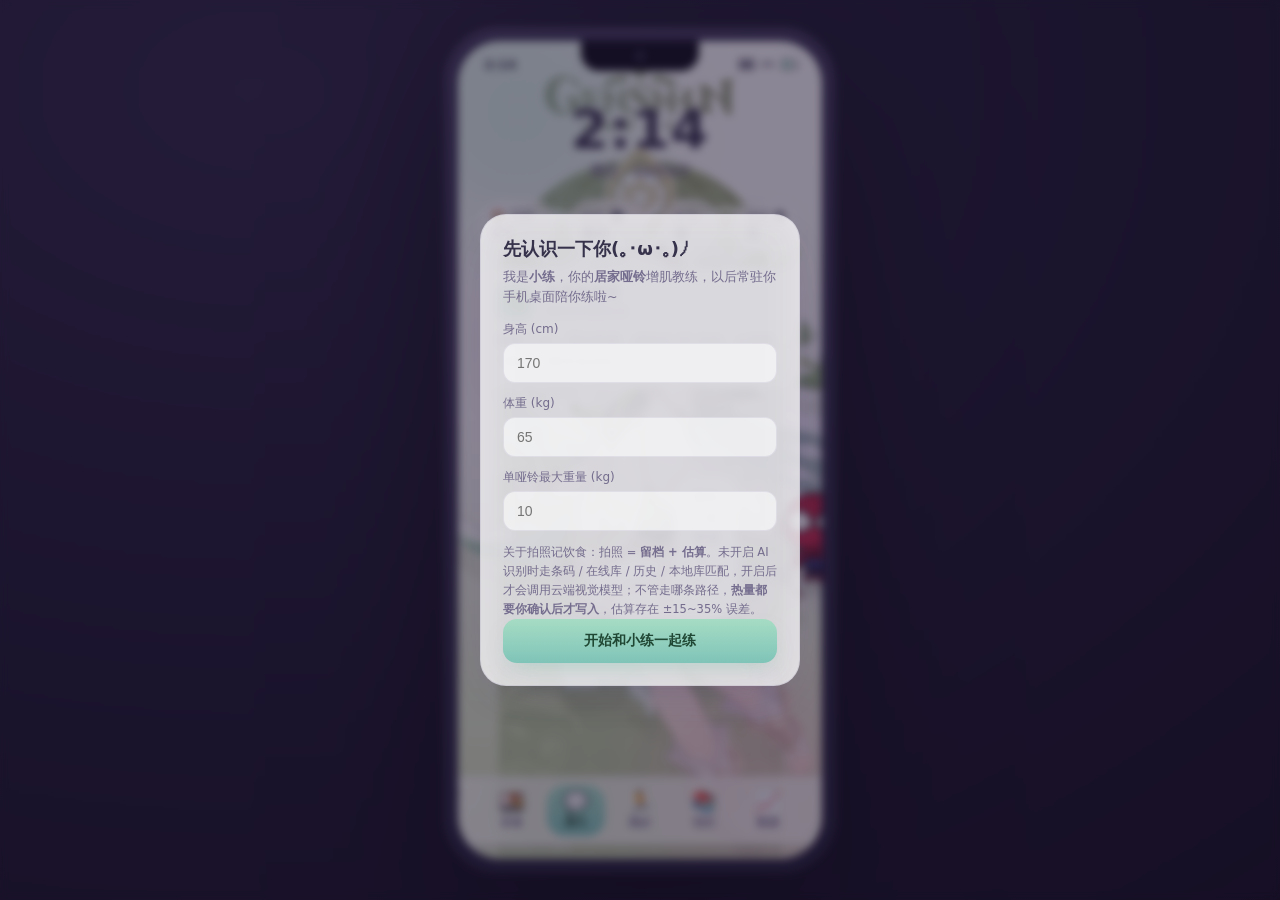
==== commit 46f0a357: "v1.1.0：恢复壁纸与立绘皮肤(去角色字样)+PNG图标；桌宠动作/语音/照片桌宠；38个动作唯一视频直链；新增健身房方案C、知识库板块、跑步板块；上下文记忆可不限轮数 由 tools/push.j" ====
--- a/index.html
+++ b/index.html
@@ -9,8 +9,13 @@
 <meta name="viewport" content="width=device-width, initial-scale=1.0, viewport-fit=cover">
 <meta name="theme-color" content="#F3F0FB">
 <link rel="manifest" href="manifest.json">
-<link rel="apple-touch-icon" href="assets/icon.svg">
+<!-- iOS/Android 对 SVG 图标支持不一致：一律给 PNG，避免安装后仍是旧图标 -->
+<link rel="icon" type="image/png" sizes="192x192" href="assets/icon-192.png">
+<link rel="icon" type="image/png" sizes="512x512" href="assets/icon-512.png">
+<link rel="apple-touch-icon" href="assets/icon-192.png">
 <title>训练日记 · 居家哑铃训练记录</title>
+<meta name="apple-mobile-web-app-title" content="训练日记">
+<meta name="apple-mobile-web-app-capable" content="yes">
 <link rel="stylesheet" href="styles.css">
 </head>
 <body>
@@ -60,6 +65,8 @@
             <button class="dock-item" data-go="training"><span class="di">🏋️</span><b>训练</b></button>
             <button class="dock-item" data-go="diet"><span class="di">🍱</span><b>饮食</b></button>
             <button class="dock-item pet-talk" id="pet-talk"><span class="di">💬</span><b>聊天</b></button>
+            <button class="dock-item" data-go="run"><span class="di">🏃</span><b>跑步</b></button>
+            <button class="dock-item" data-go="knowledge"><span class="di">📚</span><b>知识</b></button>
             <button class="dock-item" data-go="data"><span class="di">📈</span><b>数据</b></button>
             <button class="dock-item" data-go="profile"><span class="di">👤</span><b>我的</b></button>
           </nav>
--- a/styles.css
+++ b/styles.css
@@ -160,6 +160,31 @@
 .pet.edge-l .pet-shadow,.pet.edge-r .pet-shadow{ opacity:0; }
 .pet.dragging .pet-img{ animation:none !important; transform:scale(.93) rotate(-2deg); }
 .pet.hover-pulse{ filter:drop-shadow(0 0 12px rgba(167,220,196,.55)); }
+
+/* ===== v1.1 桌宠动作增强（借鉴 Shimeji-ee「行为状态机」：以动作为主）=====
+   ① 溜达 walk：沿停靠边缘位移 + 身体上下颠动（写在 .pet-img 上，覆盖情绪动画）
+   ② 被抓 struggle：拖拽中轻微挣扎摆动
+   ③ 落地 land：松手落地时的压缩回弹
+   注：走路朝向不额外做镜像翻转 —— .pet-body 的 transform 已被左右缘朝向占用，
+   叠加会互相覆盖（右缘镜像 + 朝向镜像 = 抵消），故方向感只由位移方向表达。 */
+.pet.pet-walking .pet-img{ animation:walkBob .34s ease-in-out infinite !important; }
+@keyframes walkBob{
+  0%,100%{transform:translateY(0) rotate(-2.5deg)}
+  50%{transform:translateY(-7px) rotate(2.5deg)}}
+.pet.pet-walking .pet-shadow{ animation:shadowPulse .68s ease-in-out infinite; }
+@keyframes shadowPulse{0%,100%{transform:translateX(-50%) scaleX(1); opacity:.5}
+  50%{transform:translateX(-50%) scaleX(.78); opacity:.34}}
+.pet.pet-struggle .pet-img{ animation:struggle .5s ease-in-out infinite !important; }
+@keyframes struggle{
+  0%,100%{transform:scale(.93) rotate(-5deg)}
+  50%{transform:scale(.93) rotate(5deg)}}
+.pet.pet-land .pet-img{ animation:land .42s cubic-bezier(.34,1.56,.64,1) 1 !important; }
+@keyframes land{
+  0%{transform:scaleY(.82) scaleX(1.12)}
+  60%{transform:scaleY(1.06) scaleX(.96)}
+  100%{transform:scaleY(1) scaleX(1)}}
+/* 照片桌宠：圆形头像 + 自绘身体，头像带柔光描边 */
+.pet.skin-photo .pet-img{ border-radius:50%; }
 
 /* 桌宠“活起来”：招牌发饰宝珠浮动 + 草元素粒子上升（轻量 Live2D 等效，主题化） */
 .pet-akuma{position:absolute; width:10px; height:10px; border-radius:50%; top:10px; z-index:3; pointer-events:none;
@@ -493,9 +518,10 @@
   .pet-img{width:86px; height:86px;}
   .pet-ring{width:100px; height:100px;}
   .pet-bubble{max-width:172px; font-size:12.5px; padding:9px 13px;}
-  .dock{bottom:calc(8px + env(safe-area-inset-bottom)); gap:2px; padding:6px;}
-  .dock-item{width:54px; padding:5px 6px; font-size:10.5px;}
-  .dock-item .di{font-size:19px;}
+  /* v1.1：dock 由 5 项增至 7 项（新增跑步 / 知识），窄屏收窄单项宽度避免换行 */
+  .dock{bottom:calc(8px + env(safe-area-inset-bottom)); gap:1px; padding:5px 4px;}
+  .dock-item{width:47px; padding:5px 3px; font-size:10px;}
+  .dock-item .di{font-size:18px;}
   .panel{padding-top:calc(4px + env(safe-area-inset-top));}
   .panel-head{padding:10px 12px;}
   .mod-body{padding:12px; gap:10px;}
@@ -587,7 +613,8 @@
 .bg-swatches{display:flex;gap:8px;flex-wrap:wrap;}
 .bg-swatch{width:46px;height:46px;border-radius:12px;border:2px solid var(--line);cursor:pointer;padding:0;}
 .bg-swatch.on{border-color:#7fc49a;box-shadow:0 0 0 2px rgba(127,196,154,.22);}
-.bw0{background:linear-gradient(165deg,#eaf2ff,#e9ecfb 55%,#f5e9fb);}
+/* 角色壁纸缩略图（图片型预设；图片缺失时由后面的渐变兜底，选中态依然可见） */
+.bw0{background:url("assets/nahida-card.webp") center/cover no-repeat,linear-gradient(165deg,#eaf2ff,#e9ecfb 55%,#f5e9fb);}
 .bw1{background:linear-gradient(165deg,#ffe9d6,#ffd3c0 45%,#ffb7c5);}
 .bw2{background:linear-gradient(165deg,#e0f5e9,#c8e6d5 50%,#a8d8c0);}
 .bw3{background:linear-gradient(165deg,#efe9fb,#ddd2f2 55%,#c9b8e6);}
@@ -658,3 +685,30 @@
   .pet-ghost,.pet-bubble.round.show b{animation:none !important;}
   *{transition-duration:.01ms !important;}
 }
+
+/* ===== v1.1 新增板块：知识库 / 跑步 ===== */
+.kb-card{padding:12px 14px; cursor:pointer;}
+.kb-card.read{opacity:.92;}
+.kb-head{display:flex; align-items:center; gap:8px;}
+.kb-tag{flex:none; font-size:10px; padding:2px 7px; border-radius:999px;
+  background:linear-gradient(180deg,var(--mint),var(--mint2)); color:#1f4733; font-weight:600;}
+.kb-title{font-size:13.5px; font-weight:700; flex:1; line-height:1.4;}
+.kb-min{flex:none; font-size:10.5px; color:var(--faint);}
+.kb-sum{margin:6px 0 0; font-size:11.5px; color:var(--faint); line-height:1.7;}
+.kb-body{margin-top:8px;}
+.kb-body ul{margin:0; padding-left:18px;}
+.kb-body li{font-size:12px; line-height:1.85; color:var(--ink);}
+.run-hero{padding:16px 14px; text-align:center;}
+.run-big{font-size:36px; font-weight:800; letter-spacing:-.5px;
+  background:linear-gradient(180deg,var(--mint),var(--mint2)); -webkit-background-clip:text; background-clip:text; color:transparent;}
+.run-sub{font-size:11.5px; color:var(--faint); margin-top:2px;}
+.run-grid{display:flex; gap:6px; margin-top:12px;}
+.run-grid>div{flex:1; background:var(--glass); border-radius:12px; padding:8px 4px;}
+.run-grid b{display:block; font-size:15px; font-weight:700;}
+.run-grid span{font-size:10px; color:var(--faint);}
+.run-map{width:100%; height:190px; border-radius:14px; background:var(--glass);
+  border:1px solid var(--line); overflow:hidden;}
+.run-row{align-items:center;}
+.run-rd{flex:none; font-size:11px; color:var(--faint);}
+.run-rv{flex:1; text-align:right; font-size:11.5px;}
+.run-rv b{font-weight:700;}
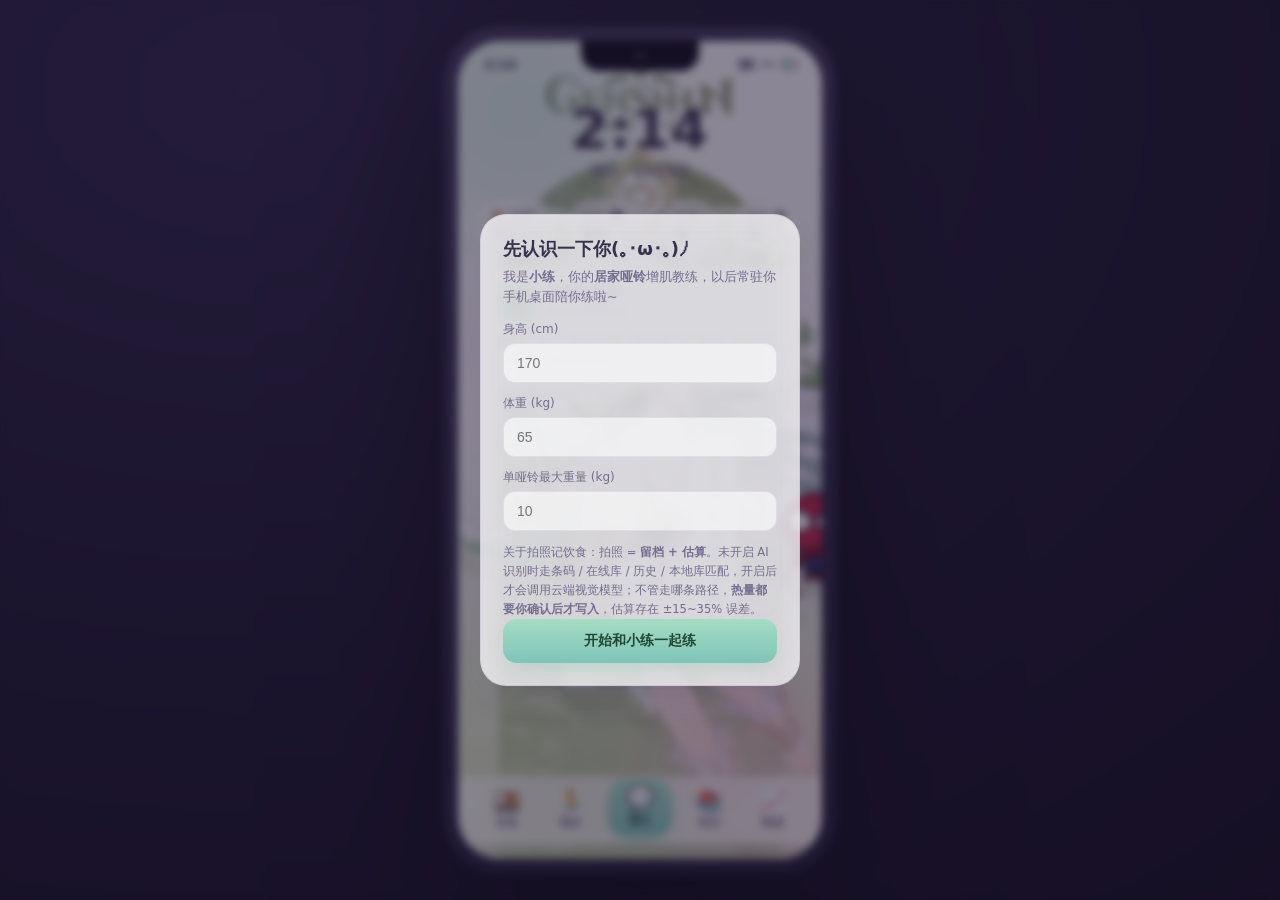
==== commit cbccea4c: "v1.2.0：启动体验(内联启动层+SW缓存优先+离线单文件)；情感语音引擎(仅主界面/离页即停)；38动作唯一视频+App内嵌播放；导航重排聊天居中；照片桌宠高清化与取景微调；交付包与二维码 由 t" ====
--- a/index.html
+++ b/index.html
@@ -16,9 +16,70 @@
 <title>训练日记 · 居家哑铃训练记录</title>
 <meta name="apple-mobile-web-app-title" content="训练日记">
 <meta name="apple-mobile-web-app-capable" content="yes">
+<!-- 首屏样式内联：网络再慢也能立刻画出启动画面，杜绝白屏/黑屏 -->
+<style>
+  #boot{position:fixed; inset:0; z-index:9999; display:flex; flex-direction:column;
+    align-items:center; justify-content:center; gap:14px;
+    background:linear-gradient(165deg,#efe9fb,#ddd2f2 55%,#c9b8e6); color:#3a3350;
+    font-family:-apple-system,"PingFang SC","Microsoft YaHei",system-ui,sans-serif;}
+  #boot .bt-logo{width:74px;height:74px;border-radius:22px;
+    background:rgba(255,255,255,.72); box-shadow:0 10px 26px -12px rgba(80,55,120,.5);
+    display:flex;align-items:center;justify-content:center;}
+  #boot .bt-name{font-size:16px;font-weight:700;letter-spacing:.5px;}
+  #boot .bt-bar{width:132px;height:4px;border-radius:99px;background:rgba(255,255,255,.55);overflow:hidden;}
+  #boot .bt-bar i{display:block;height:100%;width:38%;border-radius:99px;
+    background:linear-gradient(90deg,#a7dcc4,#7fd8c4); animation:btSlide 1.05s ease-in-out infinite;}
+  @keyframes btSlide{0%{margin-left:-42%}100%{margin-left:104%}}
+  #boot .bt-tip{font-size:11.5px;opacity:.72;}
+  #boot .bt-slow{display:none;max-width:250px;text-align:center;font-size:11.5px;line-height:1.7;
+    padding:10px 14px;border-radius:14px;background:rgba(255,255,255,.6);margin-top:2px;}
+  #boot.slow .bt-bar{display:none;} #boot.slow .bt-slow{display:block;}
+  #boot button{margin-top:4px;border:0;border-radius:999px;padding:8px 18px;font-size:12.5px;font-weight:600;
+    color:#fff;background:linear-gradient(180deg,#8fd9bf,#5fc2a4);cursor:pointer;}
+  #boot.done{opacity:0;pointer-events:none;transition:opacity .32s ease;}
+</style>
 <link rel="stylesheet" href="styles.css">
+<!-- 预加载关键静态资源，缩短首屏等待 -->
+<link rel="preload" href="styles.css" as="style">
+<link rel="preload" href="app.js" as="script">
 </head>
 <body>
+<!-- 启动画面（内联，立即可见；由 app.js 就绪后淡出） -->
+<div id="boot" role="status" aria-live="polite">
+  <div class="bt-logo">
+    <svg width="42" height="42" viewBox="0 0 48 48" aria-hidden="true">
+      <path d="M7 48 C7 36.5 14 30.5 24 30.5 C34 30.5 41 36.5 41 48Z" fill="#2e2e33"/>
+      <circle cx="24" cy="22" r="13" fill="#f6efe6" stroke="#2b2320" stroke-width="1.6"/>
+      <ellipse cx="24" cy="27.5" rx="6.4" ry="4.6" fill="#fff" stroke="#2b2320" stroke-width="1.3"/>
+      <circle cx="19" cy="20.5" r="2.1" fill="#2b2320"/><circle cx="29" cy="20.5" r="2.1" fill="#2b2320"/>
+      <circle cx="24" cy="26.4" r="1.5" fill="#2b2320"/>
+    </svg>
+  </div>
+  <div class="bt-name">训练日记</div>
+  <div class="bt-bar"><i></i></div>
+  <div class="bt-tip" id="bt-tip">正在准备你的桌面…</div>
+  <div class="bt-slow" id="bt-slow">加载有点慢，可能是网络不通畅。<br>你的数据都存在本机，不会丢。</div>
+  <button id="bt-retry" style="display:none" onclick="location.reload()">重新加载</button>
+</div>
+<script>
+/* 启动看门狗：4.5s 未就绪 → 明确告知；9s → 给重试按钮（不再无限转圈） */
+window.__T0 = Date.now();
+(function () {
+  var b = document.getElementById('boot');
+  setTimeout(function () {
+    if (!window.__READY && b) {
+      b.classList.add('slow');
+      var t = document.getElementById('bt-tip'); if (t) t.textContent = '还在加载…';
+    }
+  }, 4500);
+  setTimeout(function () {
+    if (!window.__READY && b) {
+      var r = document.getElementById('bt-retry'); if (r) r.style.display = 'block';
+      var t2 = document.getElementById('bt-tip'); if (t2) t2.textContent = '网络似乎不通';
+    }
+  }, 9000);
+})();
+</script>
 <div class="stage">
   <!-- 手机外壳 mockup -->
   <div class="phone" id="phone">
@@ -62,10 +123,12 @@
 
           <!-- 底部 dock：从桌宠展开的各模块入口 -->
           <nav class="dock" id="dock">
+            <!-- v1.2 动线重排：高频「训练/饮食」靠左、记录类「跑步/知识」居中两侧、
+                 低频「数据/我的」靠右；聊天固定正中，作为桌宠入口最显眼 -->
             <button class="dock-item" data-go="training"><span class="di">🏋️</span><b>训练</b></button>
             <button class="dock-item" data-go="diet"><span class="di">🍱</span><b>饮食</b></button>
+            <button class="dock-item" data-go="run"><span class="di">🏃</span><b>跑步</b></button>
             <button class="dock-item pet-talk" id="pet-talk"><span class="di">💬</span><b>聊天</b></button>
-            <button class="dock-item" data-go="run"><span class="di">🏃</span><b>跑步</b></button>
             <button class="dock-item" data-go="knowledge"><span class="di">📚</span><b>知识</b></button>
             <button class="dock-item" data-go="data"><span class="di">📈</span><b>数据</b></button>
             <button class="dock-item" data-go="profile"><span class="di">👤</span><b>我的</b></button>
@@ -146,9 +209,25 @@
   <button id="rt-skip">跳过</button>
 </div>
 
+<!-- v1.2 动作视频：App 内直接播放（B 站官方嵌入播放器），不再跳转外站 -->
+<div class="modal-mask vpop" id="video-pop" aria-hidden="true">
+  <div class="vpop-box">
+    <header class="vpop-head">
+      <b id="vpop-title">动作示范</b>
+      <div class="vpop-act">
+        <button id="vpop-local" title="播放你本机已保存的视频">📁 本地视频</button>
+        <a id="vpop-open" href="#" target="_blank" rel="noopener">原站 ↗</a>
+        <button id="vpop-close">✕</button>
+      </div>
+    </header>
+    <div class="vpop-stage" id="vpop-stage"></div>
+    <p class="vpop-tip" id="vpop-tip"></p>
+  </div>
+</div>
+
 <!-- toast -->
 <div class="toast hidden" id="toast"></div>
 
-<script src="app.js"></script>
+<script src="app.js" defer></script>
 </body>
 </html>
--- a/styles.css
+++ b/styles.css
@@ -210,8 +210,13 @@
 .dock-item .di{font-size:21px; line-height:1;}
 .dock-item b{font-weight:600;}
 .dock-item:active{transform:scale(.92);}
-.dock-item.pet-talk{background:linear-gradient(180deg,var(--mint),var(--mint2)); color:#1f4733;}
-.dock-item.pet-talk .di{filter:drop-shadow(0 1px 2px rgba(0,0,0,.2));}
+/* v1.2：聊天固定正中 —— 轻微放大抬高，形成视觉锚点，主次层级一眼可辨 */
+.dock-item.pet-talk{background:linear-gradient(180deg,var(--mint),var(--mint2)); color:#1f4733;
+  width:64px; margin:-7px 2px 0; padding:8px 10px; align-self:flex-end;
+  box-shadow:0 8px 18px -8px rgba(95,194,164,.8);}
+.dock-item.pet-talk .di{filter:drop-shadow(0 1px 2px rgba(0,0,0,.2)); font-size:23px;}
+.dock-item.pet-talk b{font-weight:700;}
+.dock-item.pet-talk:active{transform:scale(.92);}
 
 /* ---------- 面板（助手 / 模块） ---------- */
 .panel{position:absolute; inset:0; z-index:50; background:linear-gradient(180deg,#F3F0FB,#E9E2F7);
@@ -712,3 +717,34 @@
 .run-rd{flex:none; font-size:11px; color:var(--faint);}
 .run-rv{flex:1; text-align:right; font-size:11.5px;}
 .run-rv b{font-weight:700;}
+/* 跑步地图底图（可选，需联网） */
+.run-tiles{position:relative; width:100%; height:100%; overflow:hidden; background:#eae6f2;}
+.run-tile{position:absolute; width:256px; height:256px; image-rendering:auto;}
+.run-track{position:absolute; left:0; top:0; width:100%; height:100%;}
+
+/* ===== v1.2 动作视频：App 内直接播放（不再跳转外站） ===== */
+.modal-mask.vpop{padding:14px; z-index:95;}
+.vpop-box{width:100%; max-width:520px; background:var(--glass2); backdrop-filter:blur(20px);
+  border:1px solid var(--line); border-radius:18px; box-shadow:var(--sh); overflow:hidden;
+  transform:translateY(12px) scale(.97); transition:transform .32s var(--ease);}
+.modal-mask.show .vpop-box{transform:translateY(0) scale(1);}
+.vpop-head{display:flex; align-items:center; gap:8px; padding:9px 12px; border-bottom:1px solid var(--line);}
+.vpop-head b{flex:1; font-size:12.5px; color:var(--ink); line-height:1.4; font-weight:700;
+  overflow:hidden; text-overflow:ellipsis; white-space:nowrap;}
+.vpop-act{display:flex; align-items:center; gap:4px; flex:none;}
+.vpop-act button,.vpop-act a{font-size:11px; padding:4px 9px; border-radius:999px; border:1px solid var(--line);
+  background:rgba(255,255,255,.6); color:var(--ink2); cursor:pointer; text-decoration:none;}
+.vpop-act button:active{transform:scale(.94);}
+.vpop-stage{position:relative; width:100%; aspect-ratio:16/9; background:#0d0b18;}
+.vpop-stage iframe,.vpop-stage video{position:absolute; inset:0; width:100%; height:100%; border:0; display:block;}
+.vpop-tip{margin:0; padding:8px 12px 10px; font-size:10.5px; color:var(--faint); line-height:1.7;}
+
+/* ===== v1.2 照片桌宠：取景微调 ===== */
+.photo-fit{display:flex; gap:10px; align-items:center; margin-top:8px; padding:9px 10px;
+  background:var(--glass); border:1px solid var(--line); border-radius:14px;}
+.pf-prev{flex:none; width:76px; height:76px; border-radius:50%; overflow:hidden; background:rgba(255,255,255,.6);}
+.pf-prev img{width:100%; height:100%; object-fit:contain; display:block;}
+.pf-ctl{flex:1; display:flex; flex-direction:column; gap:3px;}
+.pf-ctl label{display:flex; align-items:center; gap:6px; font-size:10.5px; color:var(--ink2); margin:0;}
+.pf-ctl input[type=range]{flex:1; accent-color:#5fc2a4; height:18px;}
+.pf-ctl .ex-do{padding:5px 8px; font-size:10.5px;}
--- a/styles.css
+++ b/styles.css
@@ -210,8 +210,13 @@
 .dock-item .di{font-size:21px; line-height:1;}
 .dock-item b{font-weight:600;}
 .dock-item:active{transform:scale(.92);}
-.dock-item.pet-talk{background:linear-gradient(180deg,var(--mint),var(--mint2)); color:#1f4733;}
-.dock-item.pet-talk .di{filter:drop-shadow(0 1px 2px rgba(0,0,0,.2));}
+/* v1.2：聊天固定正中 —— 轻微放大抬高，形成视觉锚点，主次层级一眼可辨 */
+.dock-item.pet-talk{background:linear-gradient(180deg,var(--mint),var(--mint2)); color:#1f4733;
+  width:64px; margin:-7px 2px 0; padding:8px 10px; align-self:flex-end;
+  box-shadow:0 8px 18px -8px rgba(95,194,164,.8);}
+.dock-item.pet-talk .di{filter:drop-shadow(0 1px 2px rgba(0,0,0,.2)); font-size:23px;}
+.dock-item.pet-talk b{font-weight:700;}
+.dock-item.pet-talk:active{transform:scale(.92);}
 
 /* ---------- 面板（助手 / 模块） ---------- */
 .panel{position:absolute; inset:0; z-index:50; background:linear-gradient(180deg,#F3F0FB,#E9E2F7);
@@ -712,3 +717,34 @@
 .run-rd{flex:none; font-size:11px; color:var(--faint);}
 .run-rv{flex:1; text-align:right; font-size:11.5px;}
 .run-rv b{font-weight:700;}
+/* 跑步地图底图（可选，需联网） */
+.run-tiles{position:relative; width:100%; height:100%; overflow:hidden; background:#eae6f2;}
+.run-tile{position:absolute; width:256px; height:256px; image-rendering:auto;}
+.run-track{position:absolute; left:0; top:0; width:100%; height:100%;}
+
+/* ===== v1.2 动作视频：App 内直接播放（不再跳转外站） ===== */
+.modal-mask.vpop{padding:14px; z-index:95;}
+.vpop-box{width:100%; max-width:520px; background:var(--glass2); backdrop-filter:blur(20px);
+  border:1px solid var(--line); border-radius:18px; box-shadow:var(--sh); overflow:hidden;
+  transform:translateY(12px) scale(.97); transition:transform .32s var(--ease);}
+.modal-mask.show .vpop-box{transform:translateY(0) scale(1);}
+.vpop-head{display:flex; align-items:center; gap:8px; padding:9px 12px; border-bottom:1px solid var(--line);}
+.vpop-head b{flex:1; font-size:12.5px; color:var(--ink); line-height:1.4; font-weight:700;
+  overflow:hidden; text-overflow:ellipsis; white-space:nowrap;}
+.vpop-act{display:flex; align-items:center; gap:4px; flex:none;}
+.vpop-act button,.vpop-act a{font-size:11px; padding:4px 9px; border-radius:999px; border:1px solid var(--line);
+  background:rgba(255,255,255,.6); color:var(--ink2); cursor:pointer; text-decoration:none;}
+.vpop-act button:active{transform:scale(.94);}
+.vpop-stage{position:relative; width:100%; aspect-ratio:16/9; background:#0d0b18;}
+.vpop-stage iframe,.vpop-stage video{position:absolute; inset:0; width:100%; height:100%; border:0; display:block;}
+.vpop-tip{margin:0; padding:8px 12px 10px; font-size:10.5px; color:var(--faint); line-height:1.7;}
+
+/* ===== v1.2 照片桌宠：取景微调 ===== */
+.photo-fit{display:flex; gap:10px; align-items:center; margin-top:8px; padding:9px 10px;
+  background:var(--glass); border:1px solid var(--line); border-radius:14px;}
+.pf-prev{flex:none; width:76px; height:76px; border-radius:50%; overflow:hidden; background:rgba(255,255,255,.6);}
+.pf-prev img{width:100%; height:100%; object-fit:contain; display:block;}
+.pf-ctl{flex:1; display:flex; flex-direction:column; gap:3px;}
+.pf-ctl label{display:flex; align-items:center; gap:6px; font-size:10.5px; color:var(--ink2); margin:0;}
+.pf-ctl input[type=range]{flex:1; accent-color:#5fc2a4; height:18px;}
+.pf-ctl .ex-do{padding:5px 8px; font-size:10.5px;}
